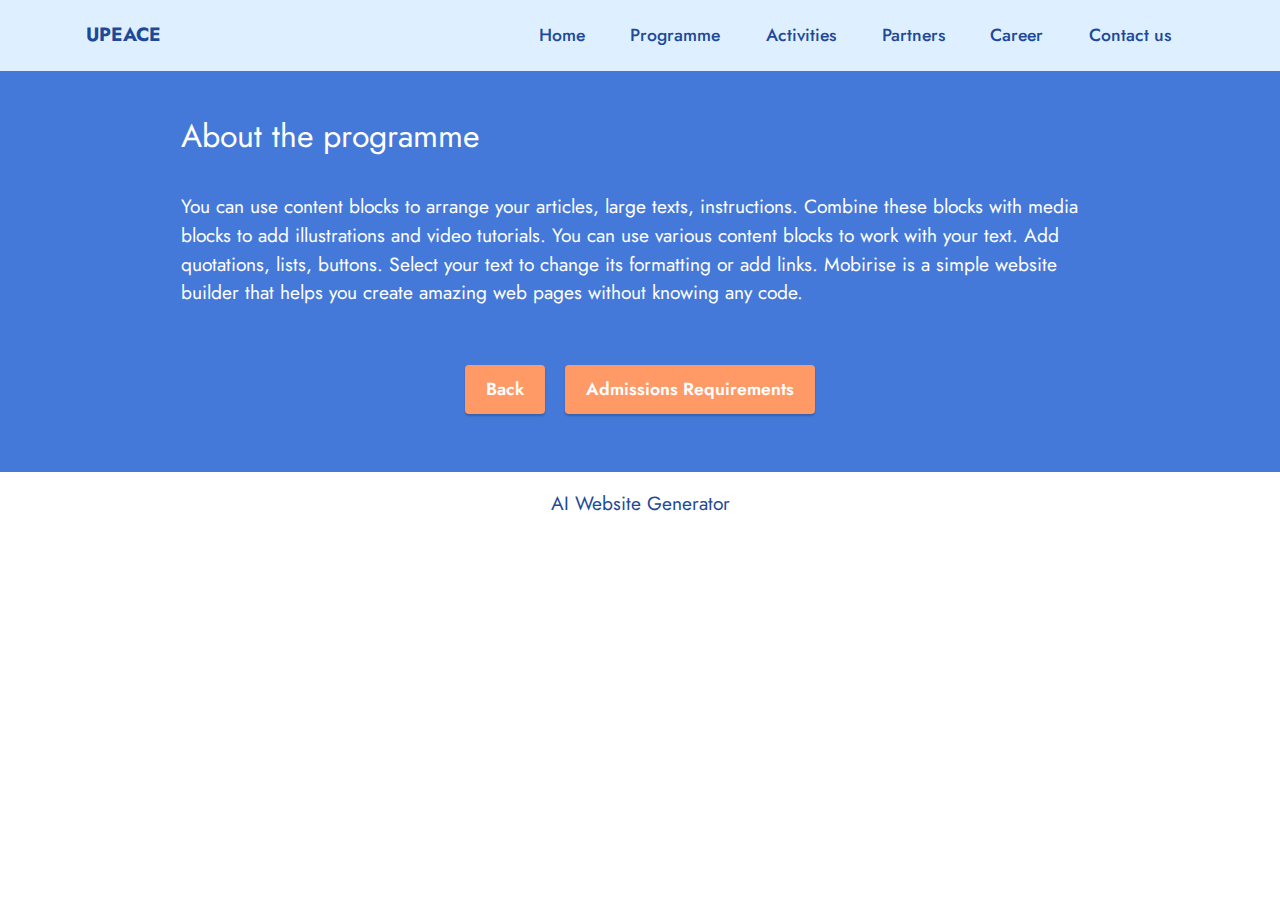
==== index.html @ 2dbe2e12 "create github pages" ====
<!DOCTYPE html>
<html  >
<head>
  <!-- Site made with Mobirise Website Builder v5.9.18, https://mobirise.com -->
  <meta charset="UTF-8">
  <meta http-equiv="X-UA-Compatible" content="IE=edge">
  <meta name="generator" content="Mobirise v5.9.18, mobirise.com">
  <meta name="viewport" content="width=device-width, initial-scale=1, minimum-scale=1">
  <link rel="shortcut icon" href="assets/images/logo.png" type="image/x-icon">
  <meta name="description" content="">
  
  
  <title>UPEACE Course Details</title>
  <link rel="stylesheet" href="assets/bootstrap/css/bootstrap.min.css">
  <link rel="stylesheet" href="assets/bootstrap/css/bootstrap-grid.min.css">
  <link rel="stylesheet" href="assets/bootstrap/css/bootstrap-reboot.min.css">
  <link rel="stylesheet" href="assets/animatecss/animate.css">
  <link rel="stylesheet" href="assets/dropdown/css/style.css">
  <link rel="stylesheet" href="assets/socicon/css/styles.css">
  <link rel="stylesheet" href="assets/theme/css/style.css">
  <link rel="preload" href="https://fonts.googleapis.com/css?family=Jost:100,200,300,400,500,600,700,800,900,100i,200i,300i,400i,500i,600i,700i,800i,900i&display=swap" as="style" onload="this.onload=null;this.rel='stylesheet'">
  <noscript><link rel="stylesheet" href="https://fonts.googleapis.com/css?family=Jost:100,200,300,400,500,600,700,800,900,100i,200i,300i,400i,500i,600i,700i,800i,900i&display=swap"></noscript>
  <link rel="preload" as="style" href="assets/mobirise/css/mbr-additional.css?v=V4263y"><link rel="stylesheet" href="assets/mobirise/css/mbr-additional.css?v=V4263y" type="text/css">

  
  
  
</head>
<body>
  
  <section data-bs-version="5.1" class="menu menu2 cid-sFCw1qGFAI" once="menu" id="menu2-23">
    
    <nav class="navbar navbar-dropdown navbar-expand-lg">
        <div class="container">
            <div class="navbar-brand">
                
                <span class="navbar-caption-wrap"><a class="navbar-caption text-primary display-7" href="https://mobiri.se">UPEACE</a></span>
            </div>
            <button class="navbar-toggler" type="button" data-toggle="collapse" data-bs-toggle="collapse" data-target="#navbarSupportedContent" data-bs-target="#navbarSupportedContent" aria-controls="navbarNavAltMarkup" aria-expanded="false" aria-label="Toggle navigation">
                <div class="hamburger">
                    <span></span>
                    <span></span>
                    <span></span>
                    <span></span>
                </div>
            </button>
            <div class="collapse navbar-collapse" id="navbarSupportedContent">
                <ul class="navbar-nav nav-dropdown nav-right" data-app-modern-menu="true"><li class="nav-item"><a class="nav-link link text-primary display-4" href="#top">Home</a></li><li class="nav-item"><a class="nav-link link text-primary display-4" href="index.html#features1-1i">Programme</a></li>
                    <li class="nav-item"><a class="nav-link link text-primary display-4" href="index.html#header14-1j">Activities<br></a></li>
                    <li class="nav-item"><a class="nav-link link text-primary display-4" href="index.html#content4-1q">Partners</a>
                    </li><li class="nav-item"><a class="nav-link link text-primary display-4" href="index.html#team1-1o">Career</a></li><li class="nav-item"><a class="nav-link link text-primary display-4" href="index.html#contacts2-1r">Contact us</a></li></ul>
                
                
            </div>
        </div>
    </nav>
</section>

<section data-bs-version="5.1" class="content5 cid-unHgeKgY18" id="content5-1">
    
    <div class="container">
        <div class="row justify-content-center">
            <div class="col-md-12 col-lg-10">
                
                <h4 class="mbr-section-subtitle mbr-fonts-style mb-4 display-5">
                    About the programme</h4>
                <p class="mbr-text mbr-fonts-style display-7">
                    You can use content blocks to arrange your articles, large texts, instructions. Combine these blocks with media blocks to add illustrations and video tutorials. You can use various content blocks to work with your text. Add quotations, lists, buttons. Select your text to change its formatting or add links. Mobirise is a simple website builder that helps you create amazing web pages without knowing any code.</p>
            </div>
        </div>
    </div>
</section>

<section data-bs-version="5.1" class="content11 cid-unHh5KEawz" id="content11-2">
    
    <div class="container">
        <div class="row justify-content-center">
            <div class="col-md-12 col-lg-10">
                <div class="mbr-section-btn align-center"><a class="btn btn-danger display-4" href="https://upeace.my.canva.site/programme">Back</a>
                    <a class="btn btn-danger display-4" href="">Admissions Requirements</a></div>
            </div>
        </div>
    </div>
</section><section class="display-7" style="padding: 0;align-items: center;justify-content: center;flex-wrap: wrap;    align-content: center;display: flex;position: relative;height: 4rem;"><a href="https://mobiri.se/3385833" style="flex: 1 1;height: 4rem;position: absolute;width: 100%;z-index: 1;"><img alt="" style="height: 4rem;" src="[data-uri]"></a><p style="margin: 0;text-align: center;" class="display-7">&#8204;</p><a style="z-index:1" href="https://mobirise.com/builder/ai-website-generator.html">AI Website Generator</a></section><script src="assets/bootstrap/js/bootstrap.bundle.min.js"></script>  <script src="assets/smoothscroll/smooth-scroll.js"></script>  <script src="assets/ytplayer/index.js"></script>  <script src="assets/dropdown/js/navbar-dropdown.js"></script>  <script src="assets/theme/js/script.js"></script>  
  
  
  <input name="animation" type="hidden">
   <div id="scrollToTop" class="scrollToTop mbr-arrow-up"><a style="text-align: center;"><i class="mbr-arrow-up-icon mbr-arrow-up-icon-cm cm-icon cm-icon-smallarrow-up"></i></a></div>
  </body>
</html>
---- assets/dropdown/css/style.css ----
.navbar-dropdown {
  left: 0;
  padding: 0;
  position: absolute;
  right: 0;
  top: 0;
  transition: all 0.45s ease;
  z-index: 1030;
  background: #282828; }
  .navbar-dropdown .navbar-logo {
    margin-right: 0.8rem;
    transition: margin 0.3s ease-in-out;
    vertical-align: middle; }
    .navbar-dropdown .navbar-logo img {
      height: 3.125rem;
      transition: all 0.3s ease-in-out; }
    .navbar-dropdown .navbar-logo.mbr-iconfont {
      font-size: 3.125rem;
      line-height: 3.125rem; }
  .navbar-dropdown .navbar-caption {
    font-weight: 700;
    white-space: normal;
    vertical-align: -4px;
    line-height: 3.125rem !important; }
    .navbar-dropdown .navbar-caption, .navbar-dropdown .navbar-caption:hover {
      color: inherit;
      text-decoration: none; }
  .navbar-dropdown .mbr-iconfont + .navbar-caption {
    vertical-align: -1px; }
  .navbar-dropdown.navbar-fixed-top {
    position: fixed; }
  .navbar-dropdown .navbar-brand span {
    vertical-align: -4px; }
  .navbar-dropdown.bg-color.transparent {
    background: none; }
  .navbar-dropdown.navbar-short .navbar-brand {
    padding: 0.625rem 0; }
    .navbar-dropdown.navbar-short .navbar-brand span {
      vertical-align: -1px; }
  .navbar-dropdown.navbar-short .navbar-caption {
    line-height: 2.375rem !important;
    vertical-align: -2px; }
  .navbar-dropdown.navbar-short .navbar-logo {
    margin-right: 0.5rem; }
    .navbar-dropdown.navbar-short .navbar-logo img {
      height: 2.375rem; }
    .navbar-dropdown.navbar-short .navbar-logo.mbr-iconfont {
      font-size: 2.375rem;
      line-height: 2.375rem; }
  .navbar-dropdown.navbar-short .mbr-table-cell {
    height: 3.625rem; }
  .navbar-dropdown .navbar-close {
    left: 0.6875rem;
    position: fixed;
    top: 0.75rem;
    z-index: 1000; }
  .navbar-dropdown .hamburger-icon {
    content: "";
    display: inline-block;
    vertical-align: middle;
    width: 16px;
    -webkit-box-shadow: 0 -6px 0 1px #282828,0 0 0 1px #282828,0 6px 0 1px #282828;
    -moz-box-shadow: 0 -6px 0 1px #282828,0 0 0 1px #282828,0 6px 0 1px #282828;
    box-shadow: 0 -6px 0 1px #282828,0 0 0 1px #282828,0 6px 0 1px #282828; }

.dropdown-menu .dropdown-toggle[data-toggle="dropdown-submenu"]::after {
  border-bottom: 0.35em solid transparent;
  border-left: 0.35em solid;
  border-right: 0;
  border-top: 0.35em solid transparent;
  margin-left: 0.3rem; }

.dropdown-menu .dropdown-item:focus {
  outline: 0; }

.nav-dropdown {
  font-size: 0.75rem;
  font-weight: 500;
  height: auto !important; }
  .nav-dropdown .nav-btn {
    padding-left: 1rem; }
  .nav-dropdown .link {
    margin: .667em 1.667em;
    font-weight: 500;
    padding: 0;
    transition: color .2s ease-in-out; }
    .nav-dropdown .link.dropdown-toggle {
      margin-right: 2.583em; }
      .nav-dropdown .link.dropdown-toggle::after {
        margin-left: .25rem;
        border-top: 0.35em solid;
        border-right: 0.35em solid transparent;
        border-left: 0.35em solid transparent;
        border-bottom: 0; }
      .nav-dropdown .link.dropdown-toggle[aria-expanded="true"] {
        margin: 0;
        padding: 0.667em 3.263em  0.667em 1.667em; }
  .nav-dropdown .link::after,
  .nav-dropdown .dropdown-item::after {
    color: inherit; }
  .nav-dropdown .btn {
    font-size: 0.75rem;
    font-weight: 700;
    letter-spacing: 0;
    margin-bottom: 0;
    padding-left: 1.25rem;
    padding-right: 1.25rem; }
  .nav-dropdown .dropdown-menu {
    border-radius: 0;
    border: 0;
    left: 0;
    margin: 0;
    padding-bottom: 1.25rem;
    padding-top: 1.25rem;
    position: relative; }
  .nav-dropdown .dropdown-submenu {
    margin-left: 0.125rem;
    top: 0; }
  .nav-dropdown .dropdown-item {
    font-weight: 500;
    line-height: 2;
    padding: 0.3846em 4.615em 0.3846em 1.5385em;
    position: relative;
    transition: color .2s ease-in-out, background-color .2s ease-in-out; }
    .nav-dropdown .dropdown-item::after {
      margin-top: -0.3077em;
      position: absolute;
      right: 1.1538em;
      top: 50%; }
    .nav-dropdown .dropdown-item:focus, .nav-dropdown .dropdown-item:hover {
      background: none; }

@media (max-width: 767px) {
  .nav-dropdown.navbar-toggleable-sm {
    bottom: 0;
    display: none;
    left: 0;
    overflow-x: hidden;
    position: fixed;
    top: 0;
    transform: translateX(-100%);
    -ms-transform: translateX(-100%);
    -webkit-transform: translateX(-100%);
    width: 18.75rem;
    z-index: 999; } }
.nav-dropdown.navbar-toggleable-xl {
  bottom: 0;
  display: none;
  left: 0;
  overflow-x: hidden;
  position: fixed;
  top: 0;
  transform: translateX(-100%);
  -ms-transform: translateX(-100%);
  -webkit-transform: translateX(-100%);
  width: 18.75rem;
  z-index: 999; }

.nav-dropdown-sm {
  display: block !important;
  overflow-x: hidden;
  overflow: auto;
  padding-top: 3.875rem; }
  .nav-dropdown-sm::after {
    content: "";
    display: block;
    height: 3rem;
    width: 100%; }
  .nav-dropdown-sm.collapse.in ~ .navbar-close {
    display: block !important; }
  .nav-dropdown-sm.collapsing, .nav-dropdown-sm.collapse.in {
    transform: translateX(0);
    -ms-transform: translateX(0);
    -webkit-transform: translateX(0);
    transition: all 0.25s ease-out;
    -webkit-transition: all 0.25s ease-out;
    background: #282828; }
  .nav-dropdown-sm.collapsing[aria-expanded="false"] {
    transform: translateX(-100%);
    -ms-transform: translateX(-100%);
    -webkit-transform: translateX(-100%); }
  .nav-dropdown-sm .nav-item {
    display: block;
    margin-left: 0 !important;
    padding-left: 0; }
  .nav-dropdown-sm .link,
  .nav-dropdown-sm .dropdown-item {
    border-top: 1px dotted rgba(255, 255, 255, 0.1);
    font-size: 0.8125rem;
    line-height: 1.6;
    margin: 0 !important;
    padding: 0.875rem 2.4rem 0.875rem 1.5625rem !important;
    position: relative;
    white-space: normal; }
    .nav-dropdown-sm .link:focus, .nav-dropdown-sm .link:hover,
    .nav-dropdown-sm .dropdown-item:focus,
    .nav-dropdown-sm .dropdown-item:hover {
      background: rgba(0, 0, 0, 0.2) !important;
      color: #c0a375; }
  .nav-dropdown-sm .nav-btn {
    position: relative;
    padding: 1.5625rem 1.5625rem 0 1.5625rem; }
    .nav-dropdown-sm .nav-btn::before {
      border-top: 1px dotted rgba(255, 255, 255, 0.1);
      content: "";
      left: 0;
      position: absolute;
      top: 0;
      width: 100%; }
    .nav-dropdown-sm .nav-btn + .nav-btn {
      padding-top: 0.625rem; }
      .nav-dropdown-sm .nav-btn + .nav-btn::before {
        display: none; }
  .nav-dropdown-sm .btn {
    padding: 0.625rem 0; }
  .nav-dropdown-sm .dropdown-toggle[data-toggle="dropdown-submenu"]::after {
    margin-left: .25rem;
    border-top: 0.35em solid;
    border-right: 0.35em solid transparent;
    border-left: 0.35em solid transparent;
    border-bottom: 0; }
  .nav-dropdown-sm .dropdown-toggle[data-toggle="dropdown-submenu"][aria-expanded="true"]::after {
    border-top: 0;
    border-right: 0.35em solid transparent;
    border-left: 0.35em solid transparent;
    border-bottom: 0.35em solid; }
  .nav-dropdown-sm .dropdown-menu {
    margin: 0;
    padding: 0;
    position: relative;
    top: 0;
    left: 0;
    width: 100%;
    border: 0;
    float: none;
    border-radius: 0;
    background: none; }
  .nav-dropdown-sm .dropdown-submenu {
    left: 100%;
    margin-left: 0.125rem;
    margin-top: -1.25rem;
    top: 0; }

.navbar-toggleable-sm .nav-dropdown .dropdown-menu {
  position: absolute; }

.navbar-toggleable-sm .nav-dropdown .dropdown-submenu {
  left: 100%;
  margin-left: 0.125rem;
  margin-top: -1.25rem;
  top: 0; }

.navbar-toggleable-sm.opened .nav-dropdown .dropdown-menu {
  position: relative; }

.navbar-toggleable-sm.opened .nav-dropdown .dropdown-submenu {
  left: 0;
  margin-left: 00rem;
  margin-top: 0rem;
  top: 0; }

.is-builder .nav-dropdown.collapsing {
  transition: none !important; }
---- assets/socicon/css/styles.css ----
@charset "UTF-8";

@font-face {
  font-family: 'Socicon';
  src:  url('../fonts/socicon.eot');
  src:  url('../fonts/socicon.eot?#iefix') format('embedded-opentype'),
    url('../fonts/socicon.woff2') format('woff2'),
    url('../fonts/socicon.ttf') format('truetype'),
    url('../fonts/socicon.woff') format('woff'),
    url('../fonts/socicon.svg#socicon') format('svg');
  font-weight: normal;
  font-style: normal;
  font-display: swap;
}

[data-icon]:before {
  font-family: "socicon" !important;
  content: attr(data-icon);
  font-style: normal !important;
  font-weight: normal !important;
  font-variant: normal !important;
  text-transform: none !important;
  speak: none;
  line-height: 1;
  -webkit-font-smoothing: antialiased;
  -moz-osx-font-smoothing: grayscale;
}

[class^="socicon-"], [class*=" socicon-"] {
  /* use !important to prevent issues with browser extensions that change fonts */
  font-family: 'Socicon' !important;
  speak: none;
  font-style: normal;
  font-weight: normal;
  font-variant: normal;
  text-transform: none;
  line-height: 1;

  /* Better Font Rendering =========== */
  -webkit-font-smoothing: antialiased;
  -moz-osx-font-smoothing: grayscale;
}

.socicon-500px:before {
  content: "\e000";
}
.socicon-8tracks:before {
  content: "\e001";
}
.socicon-airbnb:before {
  content: "\e002";
}
.socicon-alliance:before {
  content: "\e003";
}
.socicon-amazon:before {
  content: "\e004";
}
.socicon-amplement:before {
  content: "\e005";
}
.socicon-android:before {
  content: "\e006";
}
.socicon-angellist:before {
  content: "\e007";
}
.socicon-apple:before {
  content: "\e008";
}
.socicon-appnet:before {
  content: "\e009";
}
.socicon-baidu:before {
  content: "\e00a";
}
.socicon-bandcamp:before {
  content: "\e00b";
}
.socicon-battlenet:before {
  content: "\e00c";
}
.socicon-mixer:before {
  content: "\e00d";
}
.socicon-bebee:before {
  content: "\e00e";
}
.socicon-bebo:before {
  content: "\e00f";
}
.socicon-behance:before {
  content: "\e010";
}
.socicon-blizzard:before {
  content: "\e011";
}
.socicon-blogger:before {
  content: "\e012";
}
.socicon-buffer:before {
  content: "\e013";
}
.socicon-chrome:before {
  content: "\e014";
}
.socicon-coderwall:before {
  content: "\e015";
}
.socicon-curse:before {
  content: "\e016";
}
.socicon-dailymotion:before {
  content: "\e017";
}
.socicon-deezer:before {
  content: "\e018";
}
.socicon-delicious:before {
  content: "\e019";
}
.socicon-deviantart:before {
  content: "\e01a";
}
.socicon-diablo:before {
  content: "\e01b";
}
.socicon-digg:before {
  content: "\e01c";
}
.socicon-discord:before {
  content: "\e01d";
}
.socicon-disqus:before {
  content: "\e01e";
}
.socicon-douban:before {
  content: "\e01f";
}
.socicon-draugiem:before {
  content: "\e020";
}
.socicon-dribbble:before {
  content: "\e021";
}
.socicon-drupal:before {
  content: "\e022";
}
.socicon-ebay:before {
  content: "\e023";
}
.socicon-ello:before {
  content: "\e024";
}
.socicon-endomodo:before {
  content: "\e025";
}
.socicon-envato:before {
  content: "\e026";
}
.socicon-etsy:before {
  content: "\e027";
}
.socicon-facebook:before {
  content: "\e028";
}
.socicon-feedburner:before {
  content: "\e029";
}
.socicon-filmweb:before {
  content: "\e02a";
}
.socicon-firefox:before {
  content: "\e02b";
}
.socicon-flattr:before {
  content: "\e02c";
}
.socicon-flickr:before {
  content: "\e02d";
}
.socicon-formulr:before {
  content: "\e02e";
}
.socicon-forrst:before {
  content: "\e02f";
}
.socicon-foursquare:before {
  content: "\e030";
}
.socicon-friendfeed:before {
  content: "\e031";
}
.socicon-github:before {
  content: "\e032";
}
.socicon-goodreads:before {
  content: "\e033";
}
.socicon-google:before {
  content: "\e034";
}
.socicon-googlescholar:before {
  content: "\e035";
}
.socicon-googlegroups:before {
  content: "\e036";
}
.socicon-googlephotos:before {
  content: "\e037";
}
.socicon-googleplus:before {
  content: "\e038";
}
.socicon-grooveshark:before {
  content: "\e039";
}
.socicon-hackerrank:before {
  content: "\e03a";
}
.socicon-hearthstone:before {
  content: "\e03b";
}
.socicon-hellocoton:before {
  content: "\e03c";
}
.socicon-heroes:before {
  content: "\e03d";
}
.socicon-smashcast:before {
  content: "\e03e";
}
.socicon-horde:before {
  content: "\e03f";
}
.socicon-houzz:before {
  content: "\e040";
}
.socicon-icq:before {
  content: "\e041";
}
.socicon-identica:before {
  content: "\e042";
}
.socicon-imdb:before {
  content: "\e043";
}
.socicon-instagram:before {
  content: "\e044";
}
.socicon-issuu:before {
  content: "\e045";
}
.socicon-istock:before {
  content: "\e046";
}
.socicon-itunes:before {
  content: "\e047";
}
.socicon-keybase:before {
  content: "\e048";
}
.socicon-lanyrd:before {
  content: "\e049";
}
.socicon-lastfm:before {
  content: "\e04a";
}
.socicon-line:before {
  content: "\e04b";
}
.socicon-linkedin:before {
  content: "\e04c";
}
.socicon-livejournal:before {
  content: "\e04d";
}
.socicon-lyft:before {
  content: "\e04e";
}
.socicon-macos:before {
  content: "\e04f";
}
.socicon-mail:before {
  content: "\e050";
}
.socicon-medium:before {
  content: "\e051";
}
.socicon-meetup:before {
  content: "\e052";
}
.socicon-mixcloud:before {
  content: "\e053";
}
.socicon-modelmayhem:before {
  content: "\e054";
}
.socicon-mumble:before {
  content: "\e055";
}
.socicon-myspace:before {
  content: "\e056";
}
.socicon-newsvine:before {
  content: "\e057";
}
.socicon-nintendo:before {
  content: "\e058";
}
.socicon-npm:before {
  content: "\e059";
}
.socicon-odnoklassniki:before {
  content: "\e05a";
}
.socicon-openid:before {
  content: "\e05b";
}
.socicon-opera:before {
  content: "\e05c";
}
.socicon-outlook:before {
  content: "\e05d";
}
.socicon-overwatch:before {
  content: "\e05e";
}
.socicon-patreon:before {
  content: "\e05f";
}
.socicon-paypal:before {
  content: "\e060";
}
.socicon-periscope:before {
  content: "\e061";
}
.socicon-persona:before {
  content: "\e062";
}
.socicon-pinterest:before {
  content: "\e063";
}
.socicon-play:before {
  content: "\e064";
}
.socicon-player:before {
  content: "\e065";
}
.socicon-playstation:before {
  content: "\e066";
}
.socicon-pocket:before {
  content: "\e067";
}
.socicon-qq:before {
  content: "\e068";
}
.socicon-quora:before {
  content: "\e069";
}
.socicon-raidcall:before {
  content: "\e06a";
}
.socicon-ravelry:before {
  content: "\e06b";
}
.socicon-reddit:before {
  content: "\e06c";
}
.socicon-renren:before {
  content: "\e06d";
}
.socicon-researchgate:before {
  content: "\e06e";
}
.socicon-residentadvisor:before {
  content: "\e06f";
}
.socicon-reverbnation:before {
  content: "\e070";
}
.socicon-rss:before {
  content: "\e071";
}
.socicon-sharethis:before {
  content: "\e072";
}
.socicon-skype:before {
  content: "\e073";
}
.socicon-slideshare:before {
  content: "\e074";
}
.socicon-smugmug:before {
  content: "\e075";
}
.socicon-snapchat:before {
  content: "\e076";
}
.socicon-songkick:before {
  content: "\e077";
}
.socicon-soundcloud:before {
  content: "\e078";
}
.socicon-spotify:before {
  content: "\e079";
}
.socicon-stackexchange:before {
  content: "\e07a";
}
.socicon-stackoverflow:before {
  content: "\e07b";
}
.socicon-starcraft:before {
  content: "\e07c";
}
.socicon-stayfriends:before {
  content: "\e07d";
}
.socicon-steam:before {
  content: "\e07e";
}
.socicon-storehouse:before {
  content: "\e07f";
}
.socicon-strava:before {
  content: "\e080";
}
.socicon-streamjar:before {
  content: "\e081";
}
.socicon-stumbleupon:before {
  content: "\e082";
}
.socicon-swarm:before {
  content: "\e083";
}
.socicon-teamspeak:before {
  content: "\e084";
}
.socicon-teamviewer:before {
  content: "\e085";
}
.socicon-technorati:before {
  content: "\e086";
}
.socicon-telegram:before {
  content: "\e087";
}
.socicon-tripadvisor:before {
  content: "\e088";
}
.socicon-tripit:before {
  content: "\e089";
}
.socicon-triplej:before {
  content: "\e08a";
}
.socicon-tumblr:before {
  content: "\e08b";
}
.socicon-twitch:before {
  content: "\e08c";
}
.socicon-twitter:before {
  content: "\e08d";
}
.socicon-uber:before {
  content: "\e08e";
}
.socicon-ventrilo:before {
  content: "\e08f";
}
.socicon-viadeo:before {
  content: "\e090";
}
.socicon-viber:before {
  content: "\e091";
}
.socicon-viewbug:before {
  content: "\e092";
}
.socicon-vimeo:before {
  content: "\e093";
}
.socicon-vine:before {
  content: "\e094";
}
.socicon-vkontakte:before {
  content: "\e095";
}
.socicon-warcraft:before {
  content: "\e096";
}
.socicon-wechat:before {
  content: "\e097";
}
.socicon-weibo:before {
  content: "\e098";
}
.socicon-whatsapp:before {
  content: "\e099";
}
.socicon-wikipedia:before {
  content: "\e09a";
}
.socicon-windows:before {
  content: "\e09b";
}
.socicon-wordpress:before {
  content: "\e09c";
}
.socicon-wykop:before {
  content: "\e09d";
}
.socicon-xbox:before {
  content: "\e09e";
}
.socicon-xing:before {
  content: "\e09f";
}
.socicon-yahoo:before {
  content: "\e0a0";
}
.socicon-yammer:before {
  content: "\e0a1";
}
.socicon-yandex:before {
  content: "\e0a2";
}
.socicon-yelp:before {
  content: "\e0a3";
}
.socicon-younow:before {
  content: "\e0a4";
}
.socicon-youtube:before {
  content: "\e0a5";
}
.socicon-zapier:before {
  content: "\e0a6";
}
.socicon-zerply:before {
  content: "\e0a7";
}
.socicon-zomato:before {
  content: "\e0a8";
}
.socicon-zynga:before {
  content: "\e0a9";
}
.socicon-spreadshirt:before {
  content: "\e901";
}
.socicon-gamejolt:before {
  content: "\e902";
}
.socicon-trello:before {
  content: "\e903";
}
.socicon-tunein:before {
  content: "\e904";
}
.socicon-bloglovin:before {
  content: "\e905";
}
.socicon-gamewisp:before {
  content: "\e906";
}
.socicon-messenger:before {
  content: "\e907";
}
.socicon-pandora:before {
  content: "\e908";
}
.socicon-augment:before {
  content: "\e909";
}
.socicon-bitbucket:before {
  content: "\e90a";
}
.socicon-fyuse:before {
  content: "\e90b";
}
.socicon-yt-gaming:before {
  content: "\e90c";
}
.socicon-sketchfab:before {
  content: "\e90d";
}
.socicon-mobcrush:before {
  content: "\e90e";
}
.socicon-microsoft:before {
  content: "\e90f";
}
.socicon-realtor:before {
  content: "\e910";
}
.socicon-tidal:before {
  content: "\e911";
}
.socicon-qobuz:before {
  content: "\e912";
}
.socicon-natgeo:before {
  content: "\e913";
}
.socicon-mastodon:before {
  content: "\e914";
}
.socicon-unsplash:before {
  content: "\e915";
}
.socicon-homeadvisor:before {
  content: "\e916";
}
.socicon-angieslist:before {
  content: "\e917";
}
.socicon-codepen:before {
  content: "\e918";
}
.socicon-slack:before {
  content: "\e919";
}
.socicon-openaigym:before {
  content: "\e91a";
}
.socicon-logmein:before {
  content: "\e91b";
}
.socicon-fiverr:before {
  content: "\e91c";
}
.socicon-gotomeeting:before {
  content: "\e91d";
}
.socicon-aliexpress:before {
  content: "\e91e";
}
.socicon-guru:before {
  content: "\e91f";
}
.socicon-appstore:before {
  content: "\e920";
}
.socicon-homes:before {
  content: "\e921";
}
.socicon-zoom:before {
  content: "\e922";
}
.socicon-alibaba:before {
  content: "\e923";
}
.socicon-craigslist:before {
  content: "\e924";
}
.socicon-wix:before {
  content: "\e925";
}
.socicon-redfin:before {
  content: "\e926";
}
.socicon-googlecalendar:before {
  content: "\e927";
}
.socicon-shopify:before {
  content: "\e928";
}
.socicon-freelancer:before {
  content: "\e929";
}
.socicon-seedrs:before {
  content: "\e92a";
}
.socicon-bing:before {
  content: "\e92b";
}
.socicon-doodle:before {
  content: "\e92c";
}
.socicon-bonanza:before {
  content: "\e92d";
}
.socicon-squarespace:before {
  content: "\e92e";
}
.socicon-toptal:before {
  content: "\e92f";
}
.socicon-gust:before {
  content: "\e930";
}
.socicon-ask:before {
  content: "\e931";
}
.socicon-trulia:before {
  content: "\e932";
}
.socicon-loomly:before {
  content: "\e933";
}
.socicon-ghost:before {
  content: "\e934";
}
.socicon-upwork:before {
  content: "\e935";
}
.socicon-fundable:before {
  content: "\e936";
}
.socicon-booking:before {
  content: "\e937";
}
.socicon-googlemaps:before {
  content: "\e938";
}
.socicon-zillow:before {
  content: "\e939";
}
.socicon-niconico:before {
  content: "\e93a";
}
.socicon-toneden:before {
  content: "\e93b";
}
.socicon-crunchbase:before {
  content: "\e93c";
}
.socicon-homefy:before {
  content: "\e93d";
}
.socicon-calendly:before {
  content: "\e93e";
}
.socicon-livemaster:before {
  content: "\e93f";
}
.socicon-udemy:before {
  content: "\e940";
}
.socicon-codered:before {
  content: "\e941";
}
.socicon-origin:before {
  content: "\e942";
}
.socicon-nextdoor:before {
  content: "\e943";
}
.socicon-portfolio:before {
  content: "\e944";
}
.socicon-instructables:before {
  content: "\e945";
}
.socicon-gitlab:before {
  content: "\e946";
}
.socicon-hackernews:before {
  content: "\e947";
}
.socicon-smashwords:before {
  content: "\e948";
}
.socicon-kobo:before {
  content: "\e949";
}
.socicon-bookbub:before {
  content: "\e94a";
}
.socicon-mailru:before {
  content: "\e94b";
}
.socicon-moddb:before {
  content: "\e94c";
}
.socicon-indiedb:before {
  content: "\e94d";
}
.socicon-traxsource:before {
  content: "\e94e";
}
.socicon-gamefor:before {
  content: "\e94f";
}
.socicon-pixiv:before {
  content: "\e950";
}
.socicon-myanimelist:before {
  content: "\e951";
}
.socicon-blackberry:before {
  content: "\e952";
}
.socicon-wickr:before {
  content: "\e953";
}
.socicon-spip:before {
  content: "\e954";
}
.socicon-napster:before {
  content: "\e955";
}
.socicon-beatport:before {
  content: "\e956";
}
.socicon-hackerone:before {
  content: "\e957";
}
.socicon-internet:before {
  content: "\e958";
}
.socicon-ubuntu:before {
  content: "\e959";
}
.socicon-artstation:before {
  content: "\e95a";
}
.socicon-invision:before {
  content: "\e95b";
}
.socicon-torial:before {
  content: "\e95c";
}
.socicon-collectorz:before {
  content: "\e95d";
}
.socicon-seenthis:before {
  content: "\e95e";
}
.socicon-googleplaymusic:before {
  content: "\e95f";
}
.socicon-debian:before {
  content: "\e960";
}
.socicon-filmfreeway:before {
  content: "\e961";
}
.socicon-gnome:before {
  content: "\e962";
}
.socicon-itchio:before {
  content: "\e963";
}
.socicon-jamendo:before {
  content: "\e964";
}
.socicon-mix:before {
  content: "\e965";
}
.socicon-sharepoint:before {
  content: "\e966";
}
.socicon-tinder:before {
  content: "\e967";
}
.socicon-windguru:before {
  content: "\e968";
}
.socicon-cdbaby:before {
  content: "\e969";
}
.socicon-elementaryos:before {
  content: "\e96a";
}
.socicon-stage32:before {
  content: "\e96b";
}
.socicon-tiktok:before {
  content: "\e96c";
}
.socicon-gitter:before {
  content: "\e96d";
}
.socicon-letterboxd:before {
  content: "\e96e";
}
.socicon-threema:before {
  content: "\e96f";
}
.socicon-splice:before {
  content: "\e970";
}
.socicon-metapop:before {
  content: "\e971";
}
.socicon-naver:before {
  content: "\e972";
}
.socicon-remote:before {
  content: "\e973";
}
.socicon-flipboard:before {
  content: "\e974";
}
.socicon-googlehangouts:before {
  content: "\e975";
}
.socicon-dlive:before {
  content: "\e976";
}
.socicon-vsco:before {
  content: "\e977";
}
.socicon-stitcher:before {
  content: "\e978";
}
.socicon-avvo:before {
  content: "\e979";
}
.socicon-redbubble:before {
  content: "\e97a";
}
.socicon-society6:before {
  content: "\e97b";
}
.socicon-zazzle:before {
  content: "\e97c";
}
.socicon-eitaa:before {
  content: "\e97d";
}
.socicon-soroush:before {
  content: "\e97e";
}
.socicon-bale:before {
  content: "\e97f";
}
---- assets/theme/css/style.css ----
@charset "UTF-8";
section {
  background-color: #ffffff;
}

body {
  font-style: normal;
  line-height: 1.5;
  font-weight: 400;
  color: #232323;
  position: relative;
}

button {
  background-color: transparent;
  border-color: transparent;
}

section,
.container,
.container-fluid {
  position: relative;
  word-wrap: break-word;
}

a.mbr-iconfont:hover {
  text-decoration: none;
}

.article .lead p,
.article .lead ul,
.article .lead ol,
.article .lead pre,
.article .lead blockquote {
  margin-bottom: 0;
}

a {
  font-style: normal;
  font-weight: 400;
  cursor: pointer;
}
a, a:hover {
  text-decoration: none;
}

.mbr-section-title {
  font-style: normal;
  line-height: 1.3;
}

.mbr-section-subtitle {
  line-height: 1.3;
}

.mbr-text {
  font-style: normal;
  line-height: 1.7;
}

h1,
h2,
h3,
h4,
h5,
h6,
.display-1,
.display-2,
.display-4,
.display-5,
.display-7,
span,
p,
a {
  line-height: 1;
  word-break: break-word;
  word-wrap: break-word;
  font-weight: 400;
}

b,
strong {
  font-weight: bold;
}

input:-webkit-autofill, input:-webkit-autofill:hover, input:-webkit-autofill:focus, input:-webkit-autofill:active {
  transition-delay: 9999s;
  -webkit-transition-property: background-color, color;
  transition-property: background-color, color;
}

textarea[type=hidden] {
  display: none;
}

section {
  background-position: 50% 50%;
  background-repeat: no-repeat;
  background-size: cover;
}
section .mbr-background-video,
section .mbr-background-video-preview {
  position: absolute;
  bottom: 0;
  left: 0;
  right: 0;
  top: 0;
}

.hidden {
  visibility: hidden;
}

.mbr-z-index20 {
  z-index: 20;
}

/*! Base colors */
.mbr-white {
  color: #ffffff;
}

.mbr-black {
  color: #111111;
}

.mbr-bg-white {
  background-color: #ffffff;
}

.mbr-bg-black {
  background-color: #000000;
}

/*! Text-aligns */
.align-left {
  text-align: left;
}

.align-center {
  text-align: center;
}

.align-right {
  text-align: right;
}

/*! Font-weight  */
.mbr-light {
  font-weight: 300;
}

.mbr-regular {
  font-weight: 400;
}

.mbr-semibold {
  font-weight: 500;
}

.mbr-bold {
  font-weight: 700;
}

/*! Media  */
.media-content {
  flex-basis: 100%;
}

.media-container-row {
  display: flex;
  flex-direction: row;
  flex-wrap: wrap;
  justify-content: center;
  align-content: center;
  align-items: start;
}
.media-container-row .media-size-item {
  width: 400px;
}

.media-container-column {
  display: flex;
  flex-direction: column;
  flex-wrap: wrap;
  justify-content: center;
  align-content: center;
  align-items: stretch;
}
.media-container-column > * {
  width: 100%;
}

@media (min-width: 992px) {
  .media-container-row {
    flex-wrap: nowrap;
  }
}
figure {
  margin-bottom: 0;
  overflow: hidden;
}

figure[mbr-media-size] {
  transition: width 0.1s;
}

img,
iframe {
  display: block;
  width: 100%;
}

.card {
  background-color: transparent;
  border: none;
}

.card-box {
  width: 100%;
}

.card-img {
  text-align: center;
  flex-shrink: 0;
  -webkit-flex-shrink: 0;
}

.media {
  max-width: 100%;
  margin: 0 auto;
}

.mbr-figure {
  align-self: center;
}

.media-container > div {
  max-width: 100%;
}

.mbr-figure img,
.card-img img {
  width: 100%;
}

@media (max-width: 991px) {
  .media-size-item {
    width: auto !important;
  }

  .media {
    width: auto;
  }

  .mbr-figure {
    width: 100% !important;
  }
}
/*! Buttons */
.mbr-section-btn {
  margin-left: -0.6rem;
  margin-right: -0.6rem;
  font-size: 0;
}

.btn {
  font-weight: 600;
  border-width: 1px;
  font-style: normal;
  margin: 0.6rem 0.6rem;
  white-space: normal;
  transition: all 0.2s ease-in-out;
  display: inline-flex;
  align-items: center;
  justify-content: center;
  word-break: break-word;
}

.btn-sm {
  font-weight: 600;
  letter-spacing: 0px;
  transition: all 0.3s ease-in-out;
}

.btn-md {
  font-weight: 600;
  letter-spacing: 0px;
  transition: all 0.3s ease-in-out;
}

.btn-lg {
  font-weight: 600;
  letter-spacing: 0px;
  transition: all 0.3s ease-in-out;
}

.btn-form {
  margin: 0;
}
.btn-form:hover {
  cursor: pointer;
}

nav .mbr-section-btn {
  margin-left: 0rem;
  margin-right: 0rem;
}

/*! Btn icon margin */
.btn .mbr-iconfont,
.btn.btn-sm .mbr-iconfont {
  order: 1;
  cursor: pointer;
  margin-left: 0.5rem;
  vertical-align: sub;
}

.btn.btn-md .mbr-iconfont,
.btn.btn-md .mbr-iconfont {
  margin-left: 0.8rem;
}

.mbr-regular {
  font-weight: 400;
}

.mbr-semibold {
  font-weight: 500;
}

.mbr-bold {
  font-weight: 700;
}

[type=submit] {
  -webkit-appearance: none;
}

/*! Full-screen */
.mbr-fullscreen .mbr-overlay {
  min-height: 100vh;
}

.mbr-fullscreen {
  display: flex;
  display: -moz-flex;
  display: -ms-flex;
  display: -o-flex;
  align-items: center;
  min-height: 100vh;
  padding-top: 3rem;
  padding-bottom: 3rem;
}

/*! Map */
.map {
  height: 25rem;
  position: relative;
}
.map iframe {
  width: 100%;
  height: 100%;
}

/*! Scroll to top arrow */
.mbr-arrow-up {
  bottom: 25px;
  right: 90px;
  position: fixed;
  text-align: right;
  z-index: 5000;
  color: #ffffff;
  font-size: 22px;
}

.mbr-arrow-up a {
  background: rgba(0, 0, 0, 0.2);
  border-radius: 50%;
  color: #fff;
  display: inline-block;
  height: 60px;
  width: 60px;
  border: 2px solid #fff;
  outline-style: none !important;
  position: relative;
  text-decoration: none;
  transition: all 0.3s ease-in-out;
  cursor: pointer;
  text-align: center;
}
.mbr-arrow-up a:hover {
  background-color: rgba(0, 0, 0, 0.4);
}
.mbr-arrow-up a i {
  line-height: 60px;
}

.mbr-arrow-up-icon {
  display: block;
  color: #fff;
}

.mbr-arrow-up-icon::before {
  content: "›";
  display: inline-block;
  font-family: serif;
  font-size: 22px;
  line-height: 1;
  font-style: normal;
  position: relative;
  top: 6px;
  left: -4px;
  transform: rotate(-90deg);
}

/*! Arrow Down */
.mbr-arrow {
  position: absolute;
  bottom: 45px;
  left: 50%;
  width: 60px;
  height: 60px;
  cursor: pointer;
  background-color: rgba(80, 80, 80, 0.5);
  border-radius: 50%;
  transform: translateX(-50%);
}
@media (max-width: 767px) {
  .mbr-arrow {
    display: none;
  }
}
.mbr-arrow > a {
  display: inline-block;
  text-decoration: none;
  outline-style: none;
  -webkit-animation: arrowdown 1.7s ease-in-out infinite;
          animation: arrowdown 1.7s ease-in-out infinite;
  color: #ffffff;
}
.mbr-arrow > a > i {
  position: absolute;
  top: -2px;
  left: 15px;
  font-size: 2rem;
}

#scrollToTop a i::before {
  content: "";
  position: absolute;
  display: block;
  border-bottom: 2.5px solid #fff;
  border-left: 2.5px solid #fff;
  width: 27.8%;
  height: 27.8%;
  left: 50%;
  top: 51%;
  transform: translateY(-30%) translateX(-50%) rotate(135deg);
}

@keyframes arrowdown {
  0% {
    transform: translateY(0px);
  }
  50% {
    transform: translateY(-5px);
  }
  100% {
    transform: translateY(0px);
  }
}
@-webkit-keyframes arrowdown {
  0% {
    transform: translateY(0px);
  }
  50% {
    transform: translateY(-5px);
  }
  100% {
    transform: translateY(0px);
  }
}
@media (max-width: 500px) {
  .mbr-arrow-up {
    left: 0;
    right: 0;
    text-align: center;
  }
}
/*Gradients animation*/
@keyframes gradient-animation {
  from {
    background-position: 0% 100%;
    -webkit-animation-timing-function: ease-in-out;
            animation-timing-function: ease-in-out;
  }
  to {
    background-position: 100% 0%;
    -webkit-animation-timing-function: ease-in-out;
            animation-timing-function: ease-in-out;
  }
}
@-webkit-keyframes gradient-animation {
  from {
    background-position: 0% 100%;
    -webkit-animation-timing-function: ease-in-out;
            animation-timing-function: ease-in-out;
  }
  to {
    background-position: 100% 0%;
    -webkit-animation-timing-function: ease-in-out;
            animation-timing-function: ease-in-out;
  }
}
.bg-gradient {
  background-size: 200% 200%;
  animation: gradient-animation 5s infinite alternate;
  -webkit-animation: gradient-animation 5s infinite alternate;
}

.menu .navbar-brand {
  display: -webkit-flex;
}
.menu .navbar-brand span {
  display: flex;
  display: -webkit-flex;
}
.menu .navbar-brand .navbar-caption-wrap {
  display: -webkit-flex;
}
.menu .navbar-brand .navbar-logo img {
  display: -webkit-flex;
  width: auto;
}
@media (min-width: 768px) and (max-width: 991px) {
  .menu .navbar-toggleable-sm .navbar-nav {
    display: -ms-flexbox;
  }
}
@media (max-width: 991px) {
  .menu .navbar-collapse {
    max-height: 93.5vh;
  }
  .menu .navbar-collapse.show {
    overflow: auto;
  }
}
@media (min-width: 992px) {
  .menu .navbar-nav.nav-dropdown {
    display: -webkit-flex;
  }
  .menu .navbar-toggleable-sm .navbar-collapse {
    display: -webkit-flex !important;
  }
  .menu .collapsed .navbar-collapse {
    max-height: 93.5vh;
  }
  .menu .collapsed .navbar-collapse.show {
    overflow: auto;
  }
}
@media (max-width: 767px) {
  .menu .navbar-collapse {
    max-height: 80vh;
  }
}

.nav-link .mbr-iconfont {
  margin-right: 0.5rem;
}

.navbar {
  display: -webkit-flex;
  -webkit-flex-wrap: wrap;
  -webkit-align-items: center;
  -webkit-justify-content: space-between;
}

.navbar-collapse {
  -webkit-flex-basis: 100%;
  -webkit-flex-grow: 1;
  -webkit-align-items: center;
}

.nav-dropdown .link {
  padding: 0.667em 1.667em !important;
  margin: 0 !important;
}

.nav {
  display: -webkit-flex;
  -webkit-flex-wrap: wrap;
}

.row {
  display: -webkit-flex;
  -webkit-flex-wrap: wrap;
}

.justify-content-center {
  -webkit-justify-content: center;
}

.form-inline {
  display: -webkit-flex;
}

.card-wrapper {
  -webkit-flex: 1;
}

.carousel-control {
  z-index: 10;
  display: -webkit-flex;
}

.carousel-controls {
  display: -webkit-flex;
}

.media {
  display: -webkit-flex;
}

.form-group:focus {
  outline: none;
}

.jq-selectbox__select {
  padding: 7px 0;
  position: relative;
}

.jq-selectbox__dropdown {
  overflow: hidden;
  border-radius: 10px;
  position: absolute;
  top: 100%;
  left: 0 !important;
  width: 100% !important;
}

.jq-selectbox__trigger-arrow {
  right: 0;
  transform: translateY(-50%);
}

.jq-selectbox li {
  padding: 1.07em 0.5em;
}

input[type=range] {
  padding-left: 0 !important;
  padding-right: 0 !important;
}

.modal-dialog,
.modal-content {
  height: 100%;
}

.modal-dialog .carousel-inner {
  height: calc(100vh - 1.75rem);
}
@media (max-width: 575px) {
  .modal-dialog .carousel-inner {
    height: calc(100vh - 1rem);
  }
}

.carousel-item {
  text-align: center;
}

.carousel-item img {
  margin: auto;
}

.navbar-toggler {
  align-self: flex-start;
  padding: 0.25rem 0.75rem;
  font-size: 1.25rem;
  line-height: 1;
  background: transparent;
  border: 1px solid transparent;
  border-radius: 0.25rem;
}

.navbar-toggler:focus,
.navbar-toggler:hover {
  text-decoration: none;
  box-shadow: none;
}

.navbar-toggler-icon {
  display: inline-block;
  width: 1.5em;
  height: 1.5em;
  vertical-align: middle;
  content: "";
  background: no-repeat center center;
  background-size: 100% 100%;
}

.navbar-toggler-left {
  position: absolute;
  left: 1rem;
}

.navbar-toggler-right {
  position: absolute;
  right: 1rem;
}

.card-img {
  width: auto;
}

.menu .navbar.collapsed:not(.beta-menu) {
  flex-direction: column;
}

.carousel-item.active,
.carousel-item-next,
.carousel-item-prev {
  display: flex;
}

.note-air-layout .dropup .dropdown-menu,
.note-air-layout .navbar-fixed-bottom .dropdown .dropdown-menu {
  bottom: initial !important;
}

html,
body {
  height: auto;
  min-height: 100vh;
}

.dropup .dropdown-toggle::after {
  display: none;
}

.form-asterisk {
  font-family: initial;
  position: absolute;
  top: -2px;
  font-weight: normal;
}

.form-control-label {
  position: relative;
  cursor: pointer;
  margin-bottom: 0.357em;
  padding: 0;
}

.alert {
  color: #ffffff;
  border-radius: 0;
  border: 0;
  font-size: 1.1rem;
  line-height: 1.5;
  margin-bottom: 1.875rem;
  padding: 1.25rem;
  position: relative;
  text-align: center;
}
.alert.alert-form::after {
  background-color: inherit;
  bottom: -7px;
  content: "";
  display: block;
  height: 14px;
  left: 50%;
  margin-left: -7px;
  position: absolute;
  transform: rotate(45deg);
  width: 14px;
}

.form-control {
  background-color: #ffffff;
  background-clip: border-box;
  color: #232323;
  line-height: 1rem !important;
  height: auto;
  padding: 0.6rem 1.2rem;
  transition: border-color 0.25s ease 0s;
  border: 1px solid transparent !important;
  border-radius: 4px;
  box-shadow: rgba(0, 0, 0, 0.07) 0px 1px 1px 0px, rgba(0, 0, 0, 0.07) 0px 1px 3px 0px, rgba(0, 0, 0, 0.03) 0px 0px 0px 1px;
}
.form-active .form-control:invalid {
  border-color: red;
}

form .row {
  margin-left: -0.6rem;
  margin-right: -0.6rem;
}
form .row [class*=col] {
  padding-left: 0.6rem;
  padding-right: 0.6rem;
}

form .mbr-section-btn {
  margin: 0;
  padding-left: 0.6rem;
  padding-right: 0.6rem;
}

form .btn {
  display: flex;
  padding: 0.6rem 1.2rem;
  margin: 0;
}

form .form-check-input {
  margin-top: 0.5;
}

textarea.form-control {
  line-height: 1.5rem !important;
}

.form-group {
  margin-bottom: 1.2rem;
}

.form-control,
form .btn {
  min-height: 48px;
}

.gdpr-block label span.textGDPR input[name=gdpr] {
  top: 7px;
}

.form-control:focus {
  box-shadow: none;
}

:focus {
  outline: none;
}

.mbr-overlay {
  background-color: #000;
  bottom: 0;
  left: 0;
  opacity: 0.5;
  position: absolute;
  right: 0;
  top: 0;
  z-index: 0;
  pointer-events: none;
}

blockquote {
  font-style: italic;
  padding: 3rem;
  font-size: 1.09rem;
  position: relative;
  border-left: 3px solid;
}

ul,
ol,
pre,
blockquote {
  margin-bottom: 2.3125rem;
}

.mt-4 {
  margin-top: 2rem !important;
}

.mb-4 {
  margin-bottom: 2rem !important;
}

@media (min-width: 992px) {
  .container {
    padding-left: 16px;
    padding-right: 16px;
  }

  .row {
    margin-left: -16px;
    margin-right: -16px;
  }
  .row > [class*=col] {
    padding-left: 16px;
    padding-right: 16px;
  }
}
@media (min-width: 768px) {
  .container-fluid {
    padding-left: 32px;
    padding-right: 32px;
  }
}
@media (min-width: 768px) and (max-width: 991px) {
  .mbr-container {
    padding-left: 32px;
    padding-right: 32px;
  }
}
@media (max-width: 767px) {
  .mbr-container {
    padding-left: 16px;
    padding-right: 16px;
  }
}
.card-wrapper,
.item-wrapper {
  overflow: hidden;
}

.app-video-wrapper > img {
  opacity: 1;
}

.item {
  position: relative;
}

.dropdown-menu .dropdown-menu {
  left: 100%;
}

.dropdown-item + .dropdown-menu {
  display: none;
}

.dropdown-item:hover + .dropdown-menu,
.dropdown-menu:hover {
  display: block;
}

@media (min-aspect-ratio: 16/9) {
  .mbr-video-foreground {
    height: 300% !important;
    top: -100% !important;
  }
}
@media (max-aspect-ratio: 16/9) {
  .mbr-video-foreground {
    width: 300% !important;
    left: -100% !important;
  }
}.engine {
	position: absolute;
	text-indent: -2400px;
	text-align: center;
	padding: 0;
	top: 0;
	left: -2400px;
}
---- assets/mobirise/css/mbr-additional.css ----
.btn {
  border-width: 2px;
}
body {
  font-family: Jost;
}
.display-1 {
  font-family: 'Jost', sans-serif;
  font-size: 4rem;
  line-height: 1.1;
}
.display-1 > .mbr-iconfont {
  font-size: 5rem;
}
.display-2 {
  font-family: 'Jost', sans-serif;
  font-size: 3rem;
  line-height: 1.1;
}
.display-2 > .mbr-iconfont {
  font-size: 3.75rem;
}
.display-4 {
  font-family: 'Jost', sans-serif;
  font-size: 1.1rem;
  line-height: 1.5;
}
.display-4 > .mbr-iconfont {
  font-size: 1.375rem;
}
.display-5 {
  font-family: 'Jost', sans-serif;
  font-size: 2rem;
  line-height: 1.5;
}
.display-5 > .mbr-iconfont {
  font-size: 2.5rem;
}
.display-7 {
  font-family: 'Jost', sans-serif;
  font-size: 1.2rem;
  line-height: 1.5;
}
.display-7 > .mbr-iconfont {
  font-size: 1.5rem;
}
/* ---- Fluid typography for mobile devices ---- */
/* 1.4 - font scale ratio ( bootstrap == 1.42857 ) */
/* 100vw - current viewport width */
/* (48 - 20)  48 == 48rem == 768px, 20 == 20rem == 320px(minimal supported viewport) */
/* 0.65 - min scale variable, may vary */
@media (max-width: 992px) {
  .display-1 {
    font-size: 3.2rem;
  }
}
@media (max-width: 768px) {
  .display-1 {
    font-size: 2.8rem;
    font-size: calc( 2.05rem + (4 - 2.05) * ((100vw - 20rem) / (48 - 20)));
    line-height: calc( 1.1 * (2.05rem + (4 - 2.05) * ((100vw - 20rem) / (48 - 20))));
  }
  .display-2 {
    font-size: 2.4rem;
    font-size: calc( 1.7rem + (3 - 1.7) * ((100vw - 20rem) / (48 - 20)));
    line-height: calc( 1.3 * (1.7rem + (3 - 1.7) * ((100vw - 20rem) / (48 - 20))));
  }
  .display-4 {
    font-size: 0.88rem;
    font-size: calc( 1.0350000000000001rem + (1.1 - 1.0350000000000001) * ((100vw - 20rem) / (48 - 20)));
    line-height: calc( 1.4 * (1.0350000000000001rem + (1.1 - 1.0350000000000001) * ((100vw - 20rem) / (48 - 20))));
  }
  .display-5 {
    font-size: 1.6rem;
    font-size: calc( 1.35rem + (2 - 1.35) * ((100vw - 20rem) / (48 - 20)));
    line-height: calc( 1.4 * (1.35rem + (2 - 1.35) * ((100vw - 20rem) / (48 - 20))));
  }
  .display-7 {
    font-size: 0.96rem;
    font-size: calc( 1.07rem + (1.2 - 1.07) * ((100vw - 20rem) / (48 - 20)));
    line-height: calc( 1.4 * (1.07rem + (1.2 - 1.07) * ((100vw - 20rem) / (48 - 20))));
  }
}
/* Buttons */
.btn {
  padding: 0.6rem 1.2rem;
  border-radius: 4px;
}
.btn-sm {
  padding: 0.6rem 1.2rem;
  border-radius: 4px;
}
.btn-md {
  padding: 0.6rem 1.2rem;
  border-radius: 4px;
}
.btn-lg {
  padding: 1rem 2.6rem;
  border-radius: 4px;
}
.bg-primary {
  background-color: #1e4998 !important;
}
.bg-success {
  background-color: #40b0bf !important;
}
.bg-info {
  background-color: #47b5ed !important;
}
.bg-warning {
  background-color: #ffe161 !important;
}
.bg-danger {
  background-color: #ff9966 !important;
}
.btn-primary,
.btn-primary:active {
  background-color: #1e4998 !important;
  border-color: #1e4998 !important;
  color: #ffffff !important;
  box-shadow: 0 2px 2px 0 rgba(0, 0, 0, 0.2);
}
.btn-primary:hover,
.btn-primary:focus,
.btn-primary.focus,
.btn-primary.active {
  color: #ffffff !important;
  background-color: #102650 !important;
  border-color: #102650 !important;
  box-shadow: 0 2px 5px 0 rgba(0, 0, 0, 0.2);
}
.btn-primary.disabled,
.btn-primary:disabled {
  color: #ffffff !important;
  background-color: #102650 !important;
  border-color: #102650 !important;
}
.btn-secondary,
.btn-secondary:active {
  background-color: #ff6666 !important;
  border-color: #ff6666 !important;
  color: #ffffff !important;
  box-shadow: 0 2px 2px 0 rgba(0, 0, 0, 0.2);
}
.btn-secondary:hover,
.btn-secondary:focus,
.btn-secondary.focus,
.btn-secondary.active {
  color: #ffffff !important;
  background-color: #ff0f0f !important;
  border-color: #ff0f0f !important;
  box-shadow: 0 2px 5px 0 rgba(0, 0, 0, 0.2);
}
.btn-secondary.disabled,
.btn-secondary:disabled {
  color: #ffffff !important;
  background-color: #ff0f0f !important;
  border-color: #ff0f0f !important;
}
.btn-info,
.btn-info:active {
  background-color: #47b5ed !important;
  border-color: #47b5ed !important;
  color: #ffffff !important;
  box-shadow: 0 2px 2px 0 rgba(0, 0, 0, 0.2);
}
.btn-info:hover,
.btn-info:focus,
.btn-info.focus,
.btn-info.active {
  color: #ffffff !important;
  background-color: #148cca !important;
  border-color: #148cca !important;
  box-shadow: 0 2px 5px 0 rgba(0, 0, 0, 0.2);
}
.btn-info.disabled,
.btn-info:disabled {
  color: #ffffff !important;
  background-color: #148cca !important;
  border-color: #148cca !important;
}
.btn-success,
.btn-success:active {
  background-color: #40b0bf !important;
  border-color: #40b0bf !important;
  color: #ffffff !important;
  box-shadow: 0 2px 2px 0 rgba(0, 0, 0, 0.2);
}
.btn-success:hover,
.btn-success:focus,
.btn-success.focus,
.btn-success.active {
  color: #ffffff !important;
  background-color: #2a747e !important;
  border-color: #2a747e !important;
  box-shadow: 0 2px 5px 0 rgba(0, 0, 0, 0.2);
}
.btn-success.disabled,
.btn-success:disabled {
  color: #ffffff !important;
  background-color: #2a747e !important;
  border-color: #2a747e !important;
}
.btn-warning,
.btn-warning:active {
  background-color: #ffe161 !important;
  border-color: #ffe161 !important;
  color: #614f00 !important;
  box-shadow: 0 2px 2px 0 rgba(0, 0, 0, 0.2);
}
.btn-warning:hover,
.btn-warning:focus,
.btn-warning.focus,
.btn-warning.active {
  color: #0a0800 !important;
  background-color: #ffd10a !important;
  border-color: #ffd10a !important;
  box-shadow: 0 2px 5px 0 rgba(0, 0, 0, 0.2);
}
.btn-warning.disabled,
.btn-warning:disabled {
  color: #614f00 !important;
  background-color: #ffd10a !important;
  border-color: #ffd10a !important;
}
.btn-danger,
.btn-danger:active {
  background-color: #ff9966 !important;
  border-color: #ff9966 !important;
  color: #ffffff !important;
  box-shadow: 0 2px 2px 0 rgba(0, 0, 0, 0.2);
}
.btn-danger:hover,
.btn-danger:focus,
.btn-danger.focus,
.btn-danger.active {
  color: #ffffff !important;
  background-color: #ff5f0f !important;
  border-color: #ff5f0f !important;
  box-shadow: 0 2px 5px 0 rgba(0, 0, 0, 0.2);
}
.btn-danger.disabled,
.btn-danger:disabled {
  color: #ffffff !important;
  background-color: #ff5f0f !important;
  border-color: #ff5f0f !important;
}
.btn-white,
.btn-white:active {
  background-color: #fafafa !important;
  border-color: #fafafa !important;
  color: #7a7a7a !important;
  box-shadow: 0 2px 2px 0 rgba(0, 0, 0, 0.2);
}
.btn-white:hover,
.btn-white:focus,
.btn-white.focus,
.btn-white.active {
  color: #4f4f4f !important;
  background-color: #cfcfcf !important;
  border-color: #cfcfcf !important;
  box-shadow: 0 2px 5px 0 rgba(0, 0, 0, 0.2);
}
.btn-white.disabled,
.btn-white:disabled {
  color: #7a7a7a !important;
  background-color: #cfcfcf !important;
  border-color: #cfcfcf !important;
}
.btn-black,
.btn-black:active {
  background-color: #232323 !important;
  border-color: #232323 !important;
  color: #ffffff !important;
  box-shadow: 0 2px 2px 0 rgba(0, 0, 0, 0.2);
}
.btn-black:hover,
.btn-black:focus,
.btn-black.focus,
.btn-black.active {
  color: #ffffff !important;
  background-color: #000000 !important;
  border-color: #000000 !important;
  box-shadow: 0 2px 5px 0 rgba(0, 0, 0, 0.2);
}
.btn-black.disabled,
.btn-black:disabled {
  color: #ffffff !important;
  background-color: #000000 !important;
  border-color: #000000 !important;
}
.btn-primary-outline,
.btn-primary-outline:active {
  background-color: transparent !important;
  border-color: #1e4998;
  color: #1e4998;
}
.btn-primary-outline:hover,
.btn-primary-outline:focus,
.btn-primary-outline.focus,
.btn-primary-outline.active {
  color: #102650 !important;
  background-color: transparent!important;
  border-color: #102650 !important;
  box-shadow: none!important;
}
.btn-primary-outline.disabled,
.btn-primary-outline:disabled {
  color: #ffffff !important;
  background-color: #1e4998 !important;
  border-color: #1e4998 !important;
}
.btn-secondary-outline,
.btn-secondary-outline:active {
  background-color: transparent !important;
  border-color: #ff6666;
  color: #ff6666;
}
.btn-secondary-outline:hover,
.btn-secondary-outline:focus,
.btn-secondary-outline.focus,
.btn-secondary-outline.active {
  color: #ff0f0f !important;
  background-color: transparent!important;
  border-color: #ff0f0f !important;
  box-shadow: none!important;
}
.btn-secondary-outline.disabled,
.btn-secondary-outline:disabled {
  color: #ffffff !important;
  background-color: #ff6666 !important;
  border-color: #ff6666 !important;
}
.btn-info-outline,
.btn-info-outline:active {
  background-color: transparent !important;
  border-color: #47b5ed;
  color: #47b5ed;
}
.btn-info-outline:hover,
.btn-info-outline:focus,
.btn-info-outline.focus,
.btn-info-outline.active {
  color: #148cca !important;
  background-color: transparent!important;
  border-color: #148cca !important;
  box-shadow: none!important;
}
.btn-info-outline.disabled,
.btn-info-outline:disabled {
  color: #ffffff !important;
  background-color: #47b5ed !important;
  border-color: #47b5ed !important;
}
.btn-success-outline,
.btn-success-outline:active {
  background-color: transparent !important;
  border-color: #40b0bf;
  color: #40b0bf;
}
.btn-success-outline:hover,
.btn-success-outline:focus,
.btn-success-outline.focus,
.btn-success-outline.active {
  color: #2a747e !important;
  background-color: transparent!important;
  border-color: #2a747e !important;
  box-shadow: none!important;
}
.btn-success-outline.disabled,
.btn-success-outline:disabled {
  color: #ffffff !important;
  background-color: #40b0bf !important;
  border-color: #40b0bf !important;
}
.btn-warning-outline,
.btn-warning-outline:active {
  background-color: transparent !important;
  border-color: #ffe161;
  color: #ffe161;
}
.btn-warning-outline:hover,
.btn-warning-outline:focus,
.btn-warning-outline.focus,
.btn-warning-outline.active {
  color: #ffd10a !important;
  background-color: transparent!important;
  border-color: #ffd10a !important;
  box-shadow: none!important;
}
.btn-warning-outline.disabled,
.btn-warning-outline:disabled {
  color: #614f00 !important;
  background-color: #ffe161 !important;
  border-color: #ffe161 !important;
}
.btn-danger-outline,
.btn-danger-outline:active {
  background-color: transparent !important;
  border-color: #ff9966;
  color: #ff9966;
}
.btn-danger-outline:hover,
.btn-danger-outline:focus,
.btn-danger-outline.focus,
.btn-danger-outline.active {
  color: #ff5f0f !important;
  background-color: transparent!important;
  border-color: #ff5f0f !important;
  box-shadow: none!important;
}
.btn-danger-outline.disabled,
.btn-danger-outline:disabled {
  color: #ffffff !important;
  background-color: #ff9966 !important;
  border-color: #ff9966 !important;
}
.btn-black-outline,
.btn-black-outline:active {
  background-color: transparent !important;
  border-color: #232323;
  color: #232323;
}
.btn-black-outline:hover,
.btn-black-outline:focus,
.btn-black-outline.focus,
.btn-black-outline.active {
  color: #000000 !important;
  background-color: transparent!important;
  border-color: #000000 !important;
  box-shadow: none!important;
}
.btn-black-outline.disabled,
.btn-black-outline:disabled {
  color: #ffffff !important;
  background-color: #232323 !important;
  border-color: #232323 !important;
}
.btn-white-outline,
.btn-white-outline:active {
  background-color: transparent !important;
  border-color: #fafafa;
  color: #fafafa;
}
.btn-white-outline:hover,
.btn-white-outline:focus,
.btn-white-outline.focus,
.btn-white-outline.active {
  color: #cfcfcf !important;
  background-color: transparent!important;
  border-color: #cfcfcf !important;
  box-shadow: none!important;
}
.btn-white-outline.disabled,
.btn-white-outline:disabled {
  color: #7a7a7a !important;
  background-color: #fafafa !important;
  border-color: #fafafa !important;
}
.text-primary {
  color: #1e4998 !important;
}
.text-secondary {
  color: #ff6666 !important;
}
.text-success {
  color: #40b0bf !important;
}
.text-info {
  color: #47b5ed !important;
}
.text-warning {
  color: #ffe161 !important;
}
.text-danger {
  color: #ff9966 !important;
}
.text-white {
  color: #fafafa !important;
}
.text-black {
  color: #232323 !important;
}
a.text-primary:hover,
a.text-primary:focus,
a.text-primary.active {
  color: #0d2043 !important;
}
a.text-secondary:hover,
a.text-secondary:focus,
a.text-secondary.active {
  color: #ff0000 !important;
}
a.text-success:hover,
a.text-success:focus,
a.text-success.active {
  color: #266a73 !important;
}
a.text-info:hover,
a.text-info:focus,
a.text-info.active {
  color: #1283bc !important;
}
a.text-warning:hover,
a.text-warning:focus,
a.text-warning.active {
  color: #facb00 !important;
}
a.text-danger:hover,
a.text-danger:focus,
a.text-danger.active {
  color: #ff5500 !important;
}
a.text-white:hover,
a.text-white:focus,
a.text-white.active {
  color: #c7c7c7 !important;
}
a.text-black:hover,
a.text-black:focus,
a.text-black.active {
  color: #000000 !important;
}
a[class*="text-"]:not(.nav-link):not(.dropdown-item):not([role]):not(.navbar-caption) {
  transition: 0.2s;
  position: relative;
  background-image: linear-gradient(currentColor 50%, currentColor 50%);
  background-size: 10000px 2px;
  background-repeat: no-repeat;
  background-position: 0 1.2em;
}
.nav-tabs .nav-link.active {
  color: #1e4998;
}
.nav-tabs .nav-link:not(.active) {
  color: #232323;
}
.alert-success {
  background-color: #70c770;
}
.alert-info {
  background-color: #47b5ed;
}
.alert-warning {
  background-color: #ffe161;
}
.alert-danger {
  background-color: #ff9966;
}
.mbr-gallery-filter li.active .btn {
  background-color: #1e4998;
  border-color: #1e4998;
  color: #ffffff;
}
.mbr-gallery-filter li.active .btn:focus {
  box-shadow: none;
}
a,
a:hover {
  color: #1e4998;
}
.mbr-plan-header.bg-primary .mbr-plan-subtitle,
.mbr-plan-header.bg-primary .mbr-plan-price-desc {
  color: #5887de;
}
.mbr-plan-header.bg-success .mbr-plan-subtitle,
.mbr-plan-header.bg-success .mbr-plan-price-desc {
  color: #a0d8df;
}
.mbr-plan-header.bg-info .mbr-plan-subtitle,
.mbr-plan-header.bg-info .mbr-plan-price-desc {
  color: #ffffff;
}
.mbr-plan-header.bg-warning .mbr-plan-subtitle,
.mbr-plan-header.bg-warning .mbr-plan-price-desc {
  color: #ffffff;
}
.mbr-plan-header.bg-danger .mbr-plan-subtitle,
.mbr-plan-header.bg-danger .mbr-plan-price-desc {
  color: #ffffff;
}
/* Scroll to top button*/
.form-control {
  font-family: 'Jost', sans-serif;
  font-size: 1.1rem;
  line-height: 1.5;
  font-weight: 400;
}
.form-control > .mbr-iconfont {
  font-size: 1.375rem;
}
.form-control:hover,
.form-control:focus {
  box-shadow: rgba(0, 0, 0, 0.07) 0px 1px 1px 0px, rgba(0, 0, 0, 0.07) 0px 1px 3px 0px, rgba(0, 0, 0, 0.03) 0px 0px 0px 1px;
  border-color: #1e4998 !important;
}
.form-control:-webkit-input-placeholder {
  font-family: 'Jost', sans-serif;
  font-size: 1.1rem;
  line-height: 1.5;
  font-weight: 400;
}
.form-control:-webkit-input-placeholder > .mbr-iconfont {
  font-size: 1.375rem;
}
blockquote {
  border-color: #1e4998;
}
/* Forms */
.jq-selectbox li:hover,
.jq-selectbox li.selected {
  background-color: #1e4998;
  color: #ffffff;
}
.jq-number__spin {
  transition: 0.25s ease;
}
.jq-number__spin:hover {
  border-color: #1e4998;
}
.jq-selectbox .jq-selectbox__trigger-arrow,
.jq-number__spin.minus:after,
.jq-number__spin.plus:after {
  transition: 0.4s;
  border-top-color: #353535;
  border-bottom-color: #353535;
}
.jq-selectbox:hover .jq-selectbox__trigger-arrow,
.jq-number__spin.minus:hover:after,
.jq-number__spin.plus:hover:after {
  border-top-color: #1e4998;
  border-bottom-color: #1e4998;
}
.xdsoft_datetimepicker .xdsoft_calendar td.xdsoft_default,
.xdsoft_datetimepicker .xdsoft_calendar td.xdsoft_current,
.xdsoft_datetimepicker .xdsoft_timepicker .xdsoft_time_box > div > div.xdsoft_current {
  color: #ffffff !important;
  background-color: #1e4998 !important;
  box-shadow: none !important;
}
.xdsoft_datetimepicker .xdsoft_calendar td:hover,
.xdsoft_datetimepicker .xdsoft_timepicker .xdsoft_time_box > div > div:hover {
  color: #000000 !important;
  background: #ff6666 !important;
  box-shadow: none !important;
}
.lazy-bg {
  background-image: none !important;
}
.lazy-placeholder:not(section),
.lazy-none {
  display: block;
  position: relative;
  padding-bottom: 56.25%;
  width: 100%;
  height: auto;
}
iframe.lazy-placeholder,
.lazy-placeholder:after {
  content: '';
  position: absolute;
  width: 200px;
  height: 200px;
  background: transparent no-repeat center;
  background-size: contain;
  top: 50%;
  left: 50%;
  transform: translateX(-50%) translateY(-50%);
  background-image: url("data:image/svg+xml;charset=UTF-8,%3csvg width='32' height='32' viewBox='0 0 64 64' xmlns='http://www.w3.org/2000/svg' stroke='%231e4998' %3e%3cg fill='none' fill-rule='evenodd'%3e%3cg transform='translate(16 16)' stroke-width='2'%3e%3ccircle stroke-opacity='.5' cx='16' cy='16' r='16'/%3e%3cpath d='M32 16c0-9.94-8.06-16-16-16'%3e%3canimateTransform attributeName='transform' type='rotate' from='0 16 16' to='360 16 16' dur='1s' repeatCount='indefinite'/%3e%3c/path%3e%3c/g%3e%3c/g%3e%3c/svg%3e");
}
section.lazy-placeholder:after {
  opacity: 0.5;
}
body {
  overflow-x: hidden;
}
a {
  transition: color 0.6s;
}
.cid-unHgeKgY18 {
  padding-top: 7rem;
  padding-bottom: 1rem;
  background-color: #4479d9;
}
.cid-unHgeKgY18 .mbr-section-subtitle {
  color: #ffffff;
}
.cid-unHgeKgY18 .mbr-text {
  color: #ffffff;
}
.cid-unHh5KEawz {
  padding-top: 1rem;
  padding-bottom: 3rem;
  background-color: #4479d9;
}
.cid-sFCw1qGFAI .navbar-dropdown {
  position: relative !important;
}
.cid-sFCw1qGFAI .navbar-dropdown {
  position: absolute !important;
}
.cid-sFCw1qGFAI .dropdown-item:before {
  font-family: Moririse2 !important;
  content: "\e966";
  display: inline-block;
  width: 0;
  position: absolute;
  left: 1rem;
  top: 0.5rem;
  margin-right: 0.5rem;
  line-height: 1;
  font-size: inherit;
  vertical-align: middle;
  text-align: center;
  overflow: hidden;
  transform: scale(0, 1);
  transition: all 0.25s ease-in-out;
}
.cid-sFCw1qGFAI .dropdown-menu {
  padding: 0;
  border-radius: 4px;
  box-shadow: 0 1px 3px 0 rgba(0, 0, 0, 0.1);
}
.cid-sFCw1qGFAI .dropdown-item {
  border-bottom: 1px solid #e6e6e6;
}
.cid-sFCw1qGFAI .dropdown-item:hover,
.cid-sFCw1qGFAI .dropdown-item:focus {
  background: #1e4998 !important;
  color: white !important;
}
.cid-sFCw1qGFAI .dropdown-item:first-child {
  border-top-left-radius: 4px;
  border-top-right-radius: 4px;
}
.cid-sFCw1qGFAI .dropdown-item:last-child {
  border-bottom: none;
  border-bottom-left-radius: 4px;
  border-bottom-right-radius: 4px;
}
.cid-sFCw1qGFAI .nav-dropdown .link {
  padding: 0 0.3em !important;
  margin: 0.667em 1em !important;
}
.cid-sFCw1qGFAI .nav-dropdown .link.dropdown-toggle::after {
  margin-left: 0.5rem;
  margin-top: 0.2rem;
}
.cid-sFCw1qGFAI .nav-link {
  position: relative;
}
.cid-sFCw1qGFAI .container {
  display: flex;
  margin: auto;
}
.cid-sFCw1qGFAI .iconfont-wrapper {
  color: #000000 !important;
  font-size: 1.5rem;
  padding-right: 0.5rem;
}
.cid-sFCw1qGFAI .dropdown-menu,
.cid-sFCw1qGFAI .navbar.opened {
  background: #def0ff !important;
}
.cid-sFCw1qGFAI .nav-item:focus,
.cid-sFCw1qGFAI .nav-link:focus {
  outline: none;
}
.cid-sFCw1qGFAI .dropdown .dropdown-menu .dropdown-item {
  width: auto;
  transition: all 0.25s ease-in-out;
}
.cid-sFCw1qGFAI .dropdown .dropdown-menu .dropdown-item::after {
  right: 0.5rem;
}
.cid-sFCw1qGFAI .dropdown .dropdown-menu .dropdown-item .mbr-iconfont {
  margin-right: 0.5rem;
  vertical-align: sub;
}
.cid-sFCw1qGFAI .dropdown .dropdown-menu .dropdown-item .mbr-iconfont:before {
  display: inline-block;
  transform: scale(1, 1);
  transition: all 0.25s ease-in-out;
}
.cid-sFCw1qGFAI .collapsed .dropdown-menu .dropdown-item:before {
  display: none;
}
.cid-sFCw1qGFAI .collapsed .dropdown .dropdown-menu .dropdown-item {
  padding: 0.235em 1.5em 0.235em 1.5em !important;
  transition: none;
  margin: 0 !important;
}
.cid-sFCw1qGFAI .navbar {
  min-height: 70px;
  transition: all 0.3s;
  border-bottom: 1px solid transparent;
  position: absolute;
  background: #def0ff;
}
.cid-sFCw1qGFAI .navbar.opened {
  transition: all 0.3s;
}
.cid-sFCw1qGFAI .navbar .dropdown-item {
  padding: 0.5rem 1.8rem;
}
.cid-sFCw1qGFAI .navbar .navbar-logo img {
  width: auto;
}
.cid-sFCw1qGFAI .navbar .navbar-collapse {
  justify-content: flex-end;
  z-index: 1;
}
.cid-sFCw1qGFAI .navbar.collapsed {
  justify-content: center;
}
.cid-sFCw1qGFAI .navbar.collapsed .nav-item .nav-link::before {
  display: none;
}
.cid-sFCw1qGFAI .navbar.collapsed.opened .dropdown-menu {
  top: 0;
}
.cid-sFCw1qGFAI .navbar.collapsed .dropdown-menu .dropdown-submenu {
  left: 0 !important;
}
.cid-sFCw1qGFAI .navbar.collapsed .dropdown-menu .dropdown-item:after {
  right: auto;
}
.cid-sFCw1qGFAI .navbar.collapsed .dropdown-menu .dropdown-toggle[data-toggle="dropdown-submenu"]:after {
  margin-left: 0.5rem;
  margin-top: 0.2rem;
  border-top: 0.35em solid;
  border-right: 0.35em solid transparent;
  border-left: 0.35em solid transparent;
  border-bottom: 0;
  top: 41%;
}
.cid-sFCw1qGFAI .navbar.collapsed ul.navbar-nav li {
  margin: auto;
}
.cid-sFCw1qGFAI .navbar.collapsed .dropdown-menu .dropdown-item {
  padding: 0.25rem 1.5rem;
  text-align: center;
}
.cid-sFCw1qGFAI .navbar.collapsed .icons-menu {
  padding-left: 0;
  padding-right: 0;
  padding-top: 0.5rem;
  padding-bottom: 0.5rem;
}
@media (max-width: 991px) {
  .cid-sFCw1qGFAI .navbar .nav-item .nav-link::before {
    display: none;
  }
  .cid-sFCw1qGFAI .navbar.opened .dropdown-menu {
    top: 0;
  }
  .cid-sFCw1qGFAI .navbar .dropdown-menu .dropdown-submenu {
    left: 0 !important;
  }
  .cid-sFCw1qGFAI .navbar .dropdown-menu .dropdown-item:after {
    right: auto;
  }
  .cid-sFCw1qGFAI .navbar .dropdown-menu .dropdown-toggle[data-toggle="dropdown-submenu"]:after {
    margin-left: 0.5rem;
    margin-top: 0.2rem;
    border-top: 0.35em solid;
    border-right: 0.35em solid transparent;
    border-left: 0.35em solid transparent;
    border-bottom: 0;
    top: 40%;
  }
  .cid-sFCw1qGFAI .navbar .navbar-logo img {
    height: 3rem !important;
  }
  .cid-sFCw1qGFAI .navbar ul.navbar-nav li {
    margin: auto;
  }
  .cid-sFCw1qGFAI .navbar .dropdown-menu .dropdown-item {
    padding: 0.25rem 1.5rem !important;
    text-align: center;
  }
  .cid-sFCw1qGFAI .navbar .navbar-brand {
    flex-shrink: initial;
    flex-basis: auto;
    word-break: break-word;
    padding-right: 2rem;
  }
  .cid-sFCw1qGFAI .navbar .navbar-toggler {
    flex-basis: auto;
  }
  .cid-sFCw1qGFAI .navbar .icons-menu {
    padding-left: 0;
    padding-top: 0.5rem;
    padding-bottom: 0.5rem;
  }
}
.cid-sFCw1qGFAI .navbar.navbar-short {
  min-height: 60px;
}
.cid-sFCw1qGFAI .navbar.navbar-short .navbar-logo img {
  height: 2.5rem !important;
}
.cid-sFCw1qGFAI .navbar.navbar-short .navbar-brand {
  min-height: 60px;
  padding: 0;
}
.cid-sFCw1qGFAI .navbar-brand {
  min-height: 70px;
  flex-shrink: 0;
  align-items: center;
  margin-right: 0;
  padding: 10px 0;
  transition: all 0.3s;
  word-break: break-word;
  z-index: 1;
}
.cid-sFCw1qGFAI .navbar-brand .navbar-caption {
  line-height: inherit !important;
}
.cid-sFCw1qGFAI .navbar-brand .navbar-logo a {
  outline: none;
}
.cid-sFCw1qGFAI .dropdown-item.active,
.cid-sFCw1qGFAI .dropdown-item:active {
  background-color: transparent;
}
.cid-sFCw1qGFAI .navbar-expand-lg .navbar-nav .nav-link {
  padding: 0;
}
.cid-sFCw1qGFAI .nav-dropdown .link.dropdown-toggle {
  margin-right: 1.667em;
}
.cid-sFCw1qGFAI .nav-dropdown .link.dropdown-toggle[aria-expanded="true"] {
  margin-right: 0;
  padding: 0.667em 1.667em;
}
.cid-sFCw1qGFAI .navbar.navbar-expand-lg .dropdown .dropdown-menu {
  background: #def0ff;
}
.cid-sFCw1qGFAI .navbar.navbar-expand-lg .dropdown .dropdown-menu .dropdown-submenu {
  margin: 0;
  left: 100%;
}
.cid-sFCw1qGFAI .navbar .dropdown.open > .dropdown-menu {
  display: block;
}
.cid-sFCw1qGFAI ul.navbar-nav {
  flex-wrap: wrap;
}
.cid-sFCw1qGFAI .navbar-buttons {
  text-align: center;
  min-width: 170px;
}
.cid-sFCw1qGFAI button.navbar-toggler {
  outline: none;
  width: 31px;
  height: 20px;
  cursor: pointer;
  transition: all 0.2s;
  position: relative;
  align-self: center;
}
.cid-sFCw1qGFAI button.navbar-toggler .hamburger span {
  position: absolute;
  right: 0;
  width: 30px;
  height: 2px;
  border-right: 5px;
  background-color: #4479d9;
}
.cid-sFCw1qGFAI button.navbar-toggler .hamburger span:nth-child(1) {
  top: 0;
  transition: all 0.2s;
}
.cid-sFCw1qGFAI button.navbar-toggler .hamburger span:nth-child(2) {
  top: 8px;
  transition: all 0.15s;
}
.cid-sFCw1qGFAI button.navbar-toggler .hamburger span:nth-child(3) {
  top: 8px;
  transition: all 0.15s;
}
.cid-sFCw1qGFAI button.navbar-toggler .hamburger span:nth-child(4) {
  top: 16px;
  transition: all 0.2s;
}
.cid-sFCw1qGFAI nav.opened .hamburger span:nth-child(1) {
  top: 8px;
  width: 0;
  opacity: 0;
  right: 50%;
  transition: all 0.2s;
}
.cid-sFCw1qGFAI nav.opened .hamburger span:nth-child(2) {
  transform: rotate(45deg);
  transition: all 0.25s;
}
.cid-sFCw1qGFAI nav.opened .hamburger span:nth-child(3) {
  transform: rotate(-45deg);
  transition: all 0.25s;
}
.cid-sFCw1qGFAI nav.opened .hamburger span:nth-child(4) {
  top: 8px;
  width: 0;
  opacity: 0;
  right: 50%;
  transition: all 0.2s;
}
.cid-sFCw1qGFAI .navbar-dropdown {
  padding: 0 1rem;
}
.cid-sFCw1qGFAI a.nav-link {
  display: flex;
  align-items: center;
  justify-content: center;
}
.cid-sFCw1qGFAI .icons-menu {
  flex-wrap: nowrap;
  display: flex;
  justify-content: center;
  padding-left: 1rem;
  padding-right: 1rem;
  padding-top: 0.3rem;
  text-align: center;
}
@media screen and (-ms-high-contrast: active), (-ms-high-contrast: none) {
  .cid-sFCw1qGFAI .navbar {
    height: 70px;
  }
  .cid-sFCw1qGFAI .navbar.opened {
    height: auto;
  }
  .cid-sFCw1qGFAI .nav-item .nav-link:hover::before {
    width: 175%;
    max-width: calc(100% + 2rem);
    left: -1rem;
  }
}
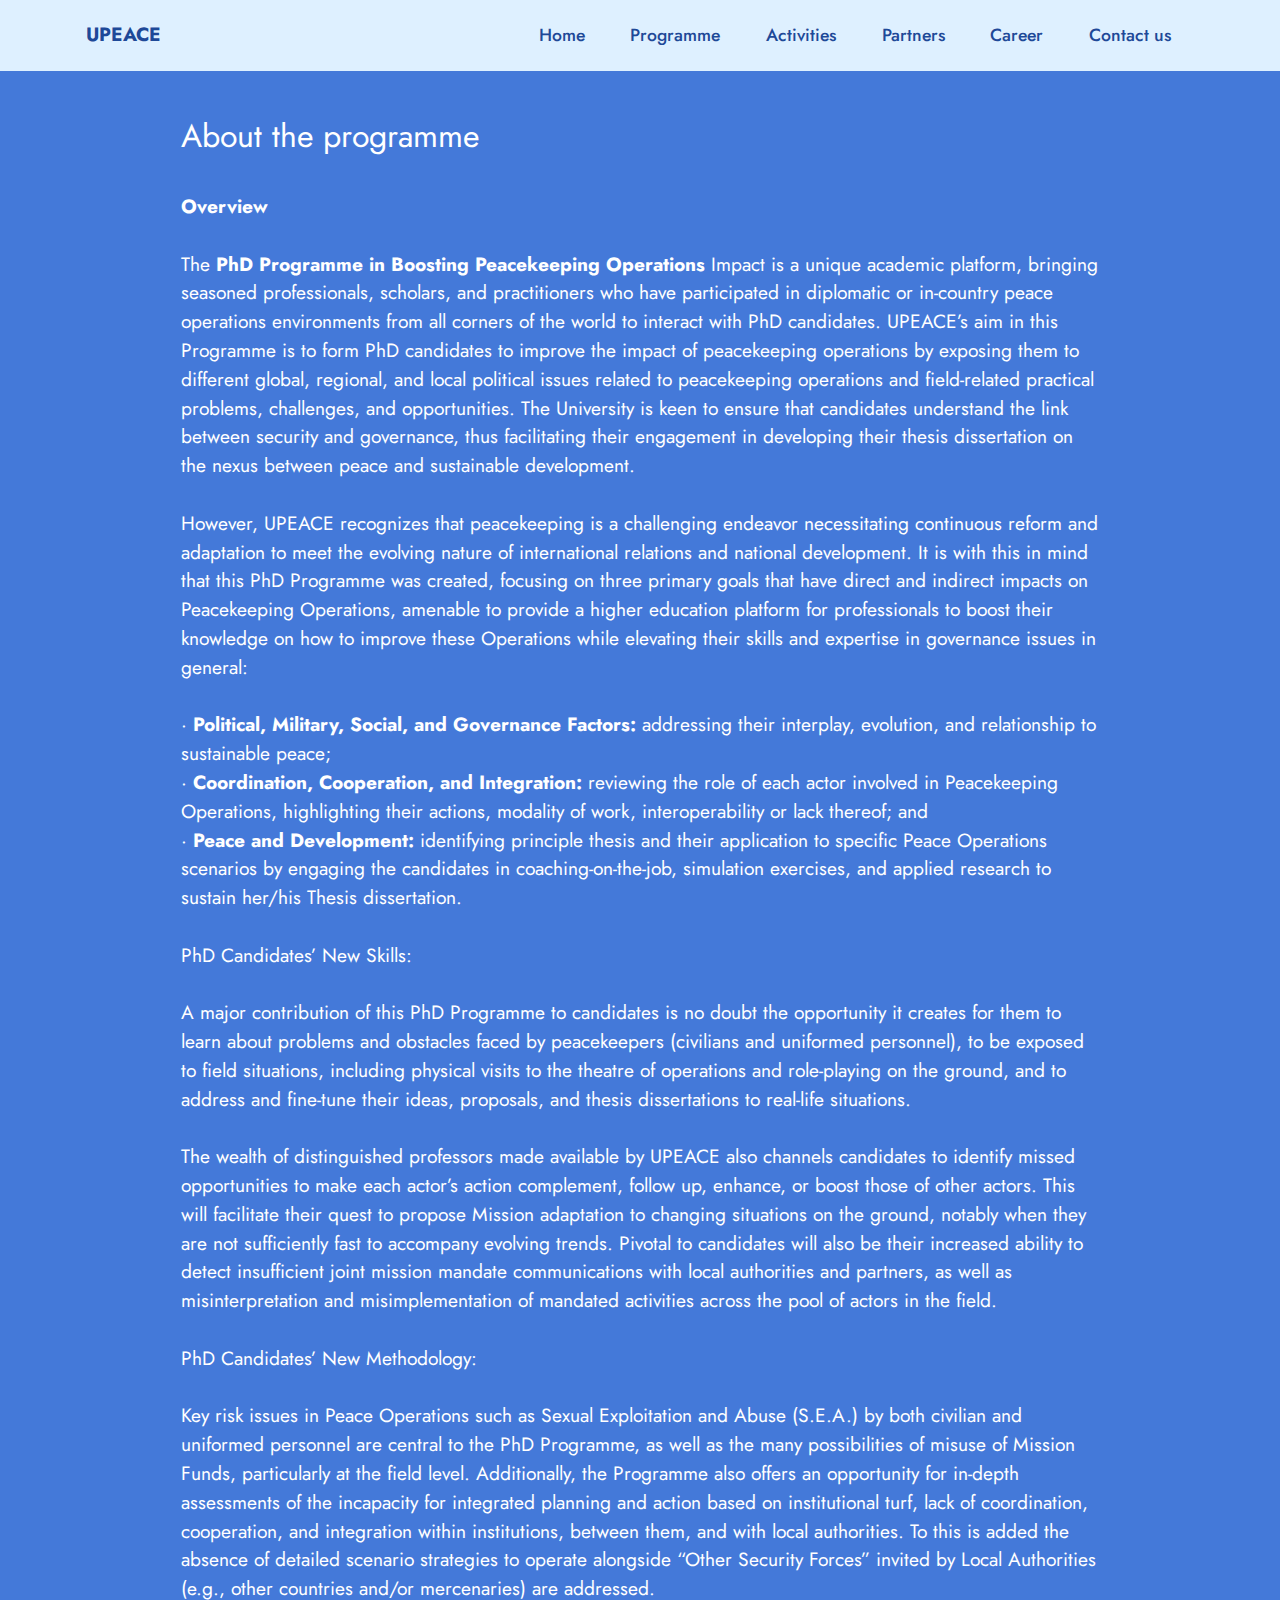
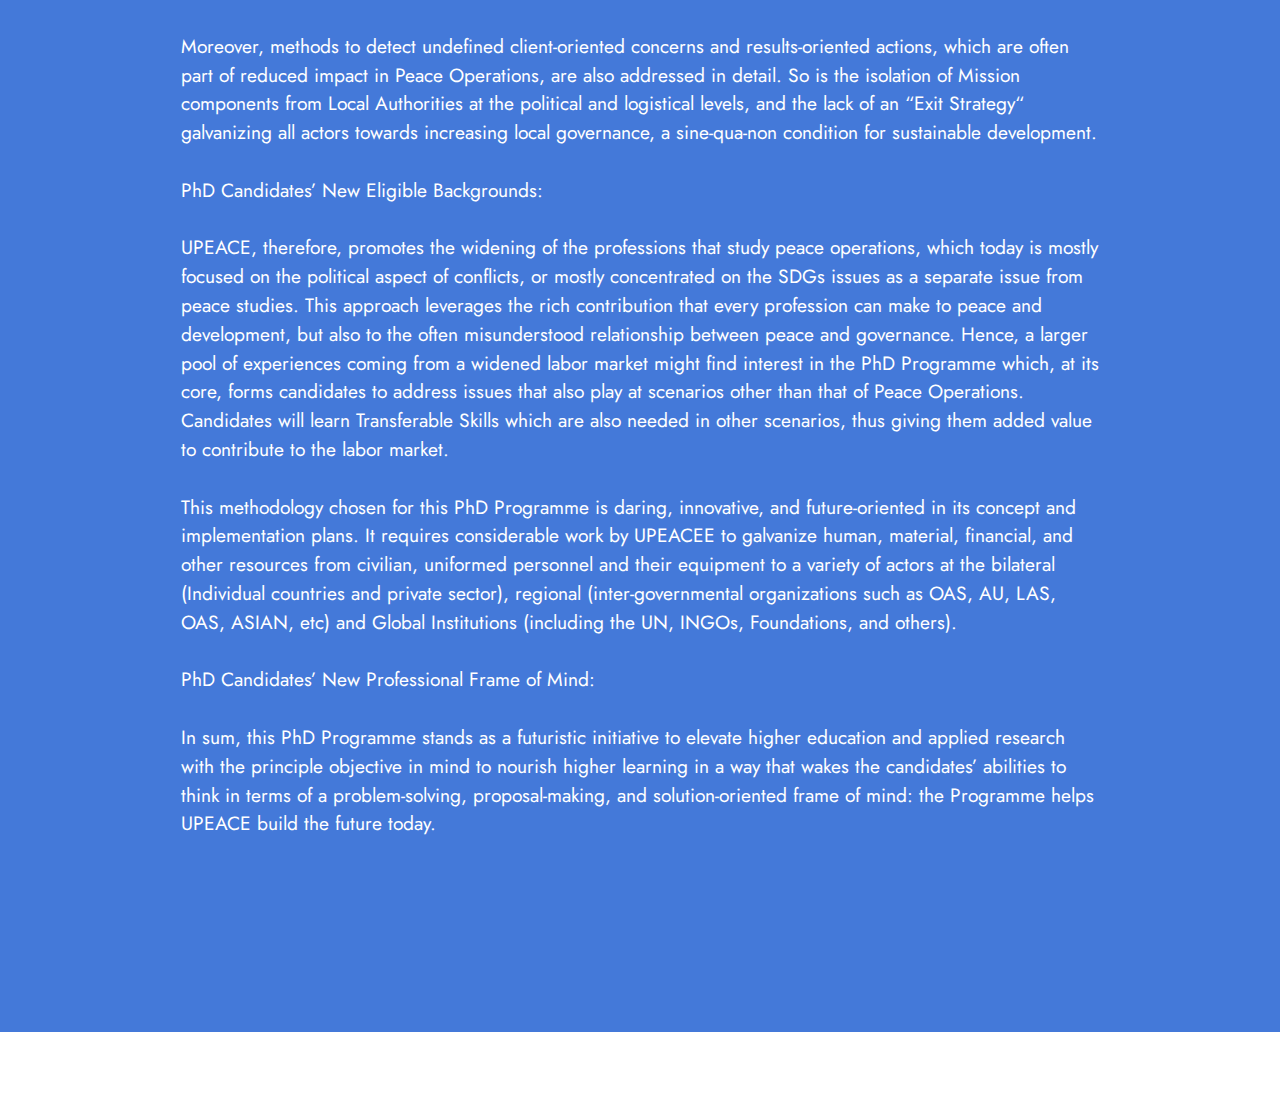
==== commit 91daf176: "create github pages" ====
--- a/index.html
+++ b/index.html
@@ -20,7 +20,7 @@
   <link rel="stylesheet" href="assets/theme/css/style.css">
   <link rel="preload" href="https://fonts.googleapis.com/css?family=Jost:100,200,300,400,500,600,700,800,900,100i,200i,300i,400i,500i,600i,700i,800i,900i&display=swap" as="style" onload="this.onload=null;this.rel='stylesheet'">
   <noscript><link rel="stylesheet" href="https://fonts.googleapis.com/css?family=Jost:100,200,300,400,500,600,700,800,900,100i,200i,300i,400i,500i,600i,700i,800i,900i&display=swap"></noscript>
-  <link rel="preload" as="style" href="assets/mobirise/css/mbr-additional.css?v=V4263y"><link rel="stylesheet" href="assets/mobirise/css/mbr-additional.css?v=V4263y" type="text/css">
+  <link rel="preload" as="style" href="assets/mobirise/css/mbr-additional.css?v=kyE4my"><link rel="stylesheet" href="assets/mobirise/css/mbr-additional.css?v=kyE4my" type="text/css">
 
   
   
@@ -64,8 +64,7 @@
                 
                 <h4 class="mbr-section-subtitle mbr-fonts-style mb-4 display-5">
                     About the programme</h4>
-                <p class="mbr-text mbr-fonts-style display-7">
-                    You can use content blocks to arrange your articles, large texts, instructions. Combine these blocks with media blocks to add illustrations and video tutorials. You can use various content blocks to work with your text. Add quotations, lists, buttons. Select your text to change its formatting or add links. Mobirise is a simple website builder that helps you create amazing web pages without knowing any code.</p>
+                <p class="mbr-text mbr-fonts-style display-7"><strong>Overview</strong><br><br>The <strong>PhD Programme in Boosting Peacekeeping Operations</strong> Impact is a unique academic platform, bringing seasoned professionals, scholars, and practitioners who have participated in diplomatic or in-country peace operations environments from all corners of the world to interact with PhD candidates. UPEACE’s aim in this Programme is to form PhD candidates to improve the impact of peacekeeping operations by exposing them to different global, regional, and local political issues related to peacekeeping operations and field-related practical problems, challenges, and opportunities. The University is keen to ensure that candidates understand the link between security and governance, thus facilitating their engagement in developing their thesis dissertation on the nexus between peace and sustainable development.<br><br>However, UPEACE recognizes that peacekeeping is a challenging endeavor necessitating continuous reform and adaptation to meet the evolving nature of international relations and national development. It is with this in mind that this PhD Programme was created, focusing on three primary goals that have direct and indirect impacts on Peacekeeping Operations, amenable to provide a higher education platform for professionals to boost their knowledge on how to improve these Operations while elevating their skills and expertise in governance issues in general:<br><br>·      <strong>Political, Military, Social, and Governance Factors:</strong> addressing their interplay, evolution, and relationship to sustainable peace; <br>·      <strong>Coordination, Cooperation, and Integration:</strong> reviewing the role of each actor involved in Peacekeeping Operations, highlighting their actions, modality of work, interoperability or lack thereof; and<br>·      <strong>Peace and Development:</strong> identifying principle thesis and their application to specific Peace Operations scenarios by engaging the candidates in coaching-on-the-job, simulation exercises, and applied research to sustain her/his Thesis dissertation.<br><br>PhD Candidates’ New Skills:<br><br>A major contribution of this PhD Programme to candidates is no doubt the opportunity it creates for them to learn about problems and obstacles faced by peacekeepers (civilians and uniformed personnel), to be exposed to field situations, including physical visits to the theatre of operations and role-playing on the ground, and to address and fine-tune their ideas, proposals, and thesis dissertations to real-life situations.<br><br>The wealth of distinguished professors made available by UPEACE also channels candidates to identify missed opportunities to make each actor’s action complement, follow up, enhance, or boost those of other actors. This will facilitate their quest to propose Mission adaptation to changing situations on the ground, notably when they are not sufficiently fast to accompany evolving trends. Pivotal to candidates will also be their increased ability to detect insufficient joint mission mandate communications with local authorities and partners, as well as misinterpretation and misimplementation of mandated activities across the pool of actors in the field.<br><br>PhD Candidates’ New Methodology:<br><br>Key risk issues in Peace Operations such as Sexual Exploitation and Abuse (S.E.A.) by both civilian and uniformed personnel are central to the PhD Programme, as well as the many possibilities of misuse of Mission Funds, particularly at the field level. Additionally, the Programme also offers an opportunity for in-depth assessments of the incapacity for integrated planning and action based on institutional turf, lack of coordination, cooperation, and integration within institutions, between them, and with local authorities. To this is added the absence of detailed scenario strategies to operate alongside “Other Security Forces” invited by Local Authorities (e.g., other countries and/or mercenaries) are addressed.<br><br>Moreover, methods to detect undefined client-oriented concerns and results-oriented actions, which are often part of reduced impact in Peace Operations, are also addressed in detail. So is the isolation of Mission components from Local Authorities at the political and logistical levels, and the lack of an “Exit Strategy“ galvanizing all actors towards increasing local governance, a sine-qua-non condition for sustainable development.<br><br>PhD Candidates’ New Eligible Backgrounds:<br><br>UPEACE, therefore, promotes the widening of the professions that study peace operations, which today is mostly focused on the political aspect of conflicts, or mostly concentrated on the SDGs issues as a separate issue from peace studies. This approach leverages the rich contribution that every profession can make to peace and development, but also to the often misunderstood relationship between peace and governance. Hence, a larger pool of experiences coming from a widened labor market might find interest in the PhD Programme which, at its core, forms candidates to address issues that also play at scenarios other than that of Peace Operations. Candidates will learn Transferable Skills which are also needed in other scenarios, thus giving them added value to contribute to the labor market.<br><br>This methodology chosen for this PhD Programme is daring, innovative, and future-oriented in its concept and implementation plans. It requires considerable work by UPEACEE to galvanize human, material, financial, and other resources from civilian, uniformed personnel and their equipment to a variety of actors at the bilateral (Individual countries and private sector), regional (inter-governmental organizations such as OAS, AU, LAS, OAS, ASIAN, etc) and Global Institutions (including the UN, INGOs, Foundations, and others).<br><br>PhD Candidates’ New Professional Frame of Mind:<br><br>In sum, this PhD Programme stands as a futuristic initiative to elevate higher education and applied research with the principle objective in mind to nourish higher learning in a way that wakes the candidates’ abilities to think in terms of a problem-solving, proposal-making, and solution-oriented frame of mind: the Programme helps UPEACE build the future today.<br><br></p>
             </div>
         </div>
     </div>
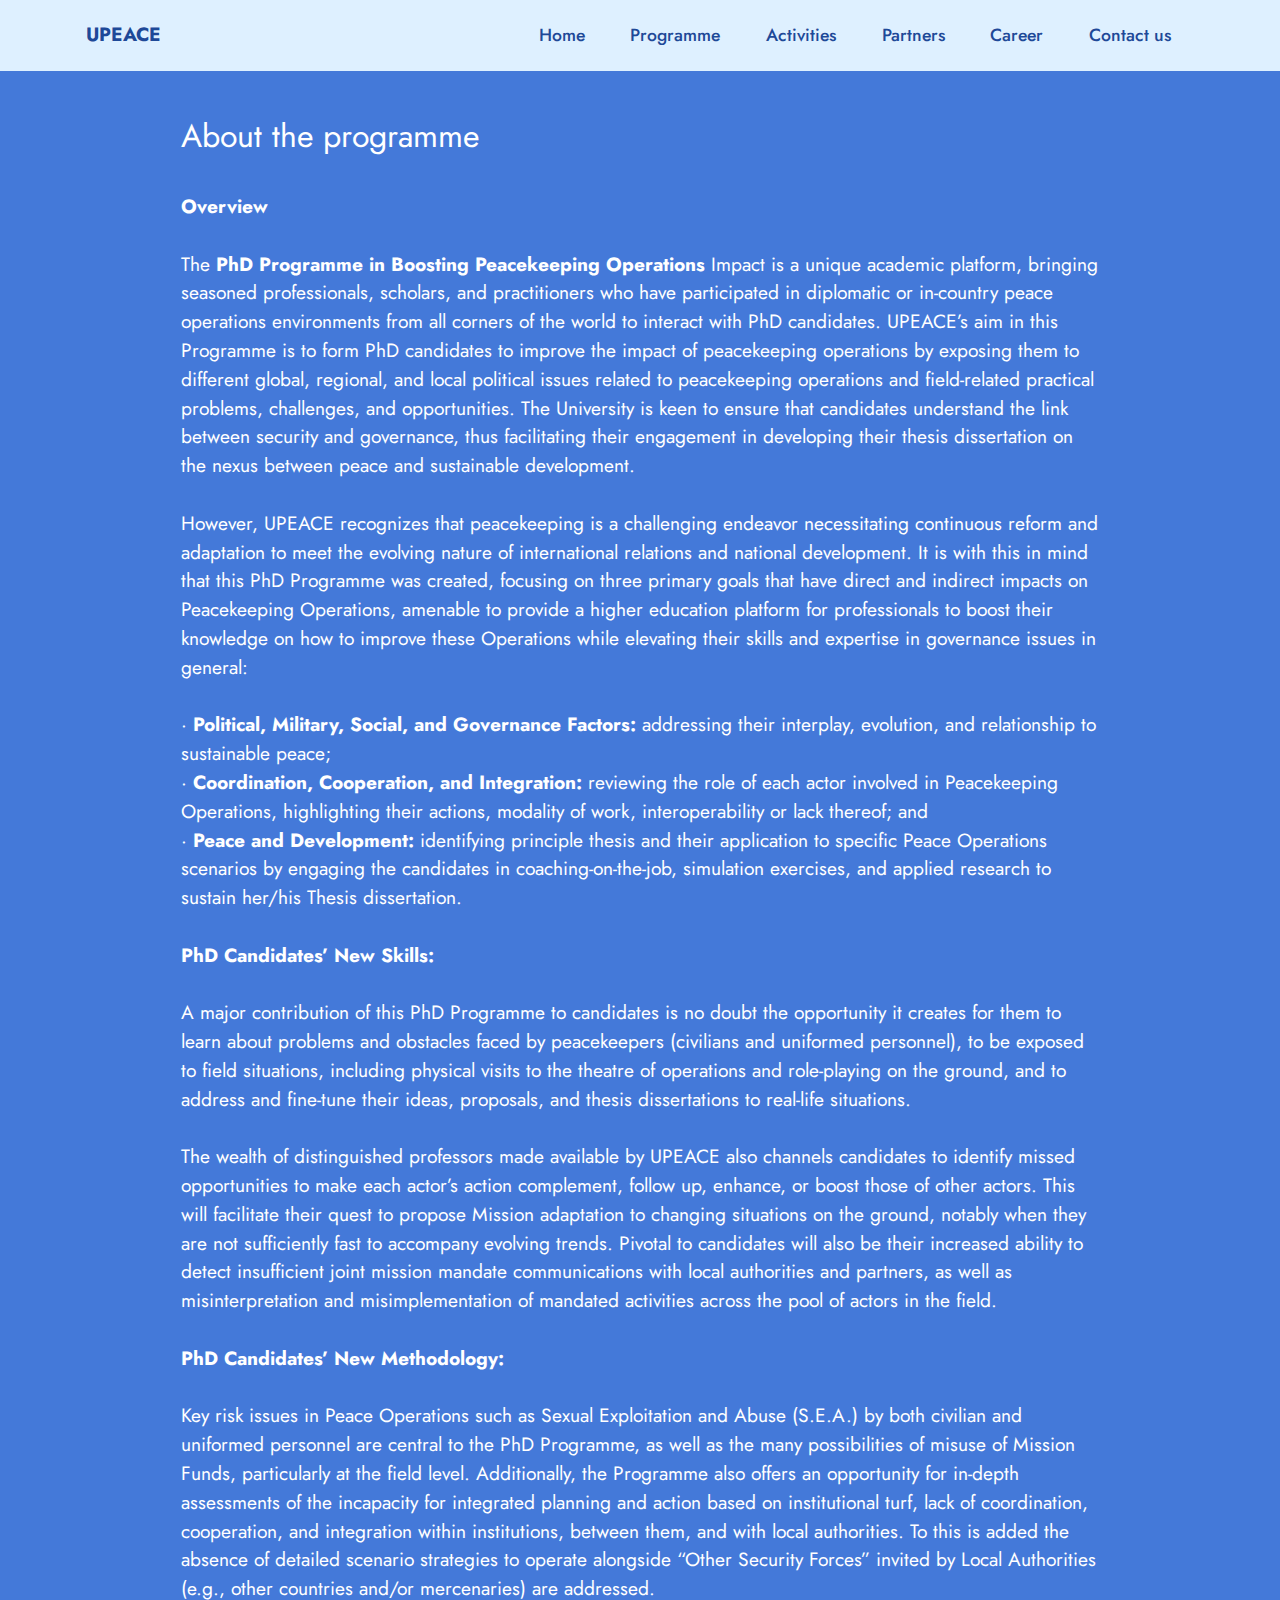
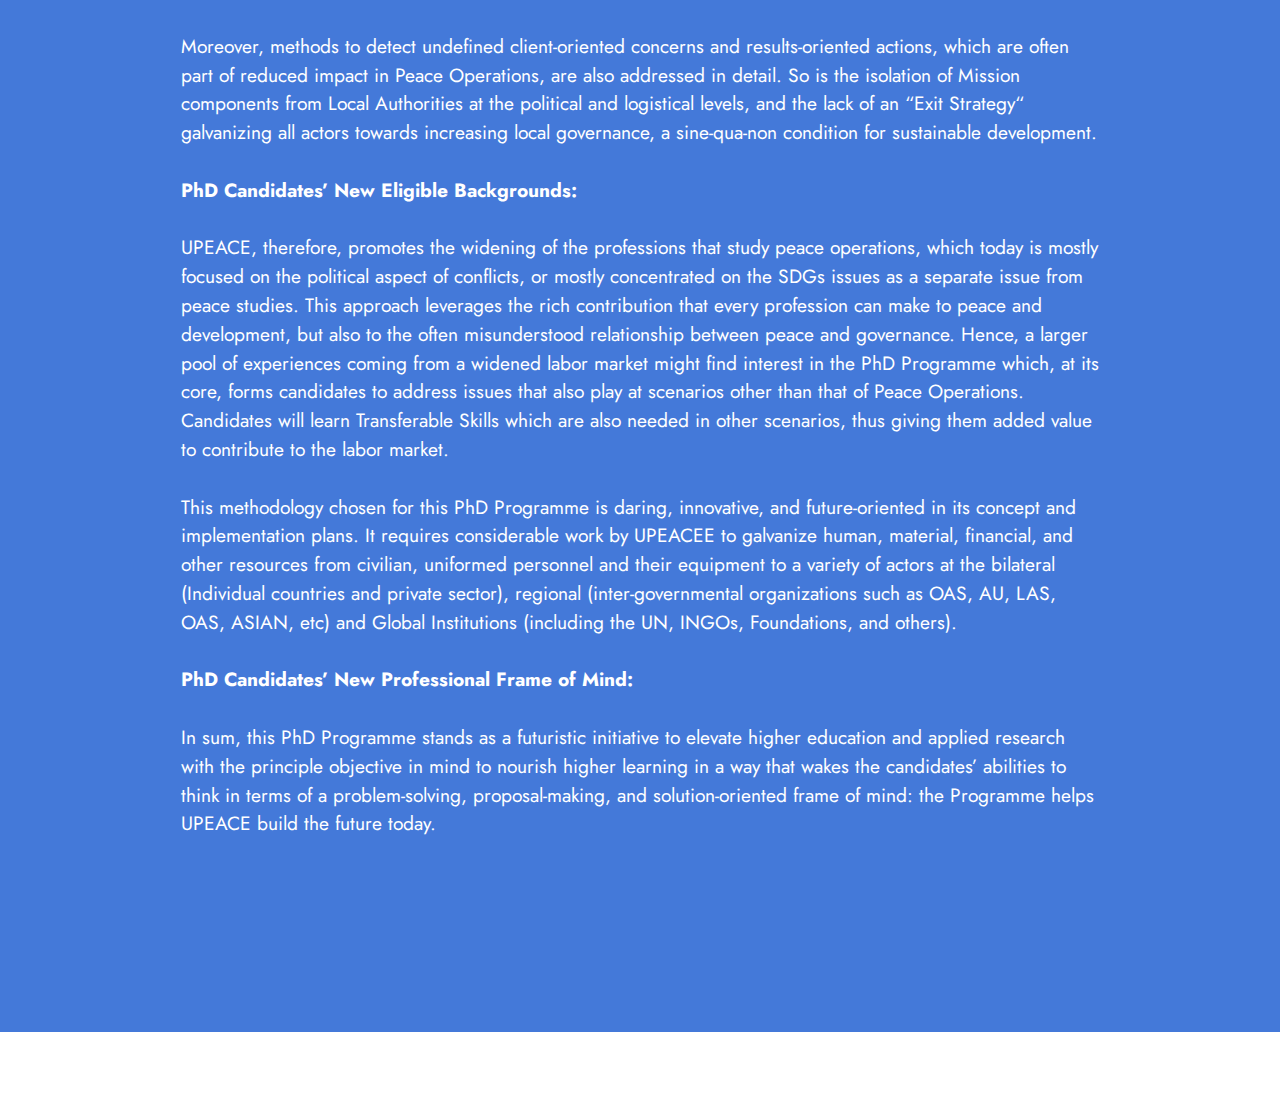
==== commit 4c881725: "create github pages" ====
--- a/index.html
+++ b/index.html
@@ -10,7 +10,7 @@
   <meta name="description" content="">
   
   
-  <title>UPEACE Course Details</title>
+  <title>About the Programme</title>
   <link rel="stylesheet" href="assets/bootstrap/css/bootstrap.min.css">
   <link rel="stylesheet" href="assets/bootstrap/css/bootstrap-grid.min.css">
   <link rel="stylesheet" href="assets/bootstrap/css/bootstrap-reboot.min.css">
@@ -20,7 +20,7 @@
   <link rel="stylesheet" href="assets/theme/css/style.css">
   <link rel="preload" href="https://fonts.googleapis.com/css?family=Jost:100,200,300,400,500,600,700,800,900,100i,200i,300i,400i,500i,600i,700i,800i,900i&display=swap" as="style" onload="this.onload=null;this.rel='stylesheet'">
   <noscript><link rel="stylesheet" href="https://fonts.googleapis.com/css?family=Jost:100,200,300,400,500,600,700,800,900,100i,200i,300i,400i,500i,600i,700i,800i,900i&display=swap"></noscript>
-  <link rel="preload" as="style" href="assets/mobirise/css/mbr-additional.css?v=kyE4my"><link rel="stylesheet" href="assets/mobirise/css/mbr-additional.css?v=kyE4my" type="text/css">
+  <link rel="preload" as="style" href="assets/mobirise/css/mbr-additional.css?v=0XKjRO"><link rel="stylesheet" href="assets/mobirise/css/mbr-additional.css?v=0XKjRO" type="text/css">
 
   
   
@@ -45,10 +45,10 @@
                 </div>
             </button>
             <div class="collapse navbar-collapse" id="navbarSupportedContent">
-                <ul class="navbar-nav nav-dropdown nav-right" data-app-modern-menu="true"><li class="nav-item"><a class="nav-link link text-primary display-4" href="#top">Home</a></li><li class="nav-item"><a class="nav-link link text-primary display-4" href="index.html#features1-1i">Programme</a></li>
-                    <li class="nav-item"><a class="nav-link link text-primary display-4" href="index.html#header14-1j">Activities<br></a></li>
+                <ul class="navbar-nav nav-dropdown nav-right" data-app-modern-menu="true"><li class="nav-item"><a class="nav-link link text-primary display-4" href="https://upeace.my.canva.site/phd-course">Home</a></li><li class="nav-item"><a class="nav-link link text-primary display-4" href="https://upeace.my.canva.site/programme">Programme</a></li>
+                    <li class="nav-item"><a class="nav-link link text-primary display-4" href="https://upeace.my.canva.site/programme#activities">Activities<br></a></li>
                     <li class="nav-item"><a class="nav-link link text-primary display-4" href="index.html#content4-1q">Partners</a>
-                    </li><li class="nav-item"><a class="nav-link link text-primary display-4" href="index.html#team1-1o">Career</a></li><li class="nav-item"><a class="nav-link link text-primary display-4" href="index.html#contacts2-1r">Contact us</a></li></ul>
+                    </li><li class="nav-item"><a class="nav-link link text-primary display-4" href="index.html#team1-1o">Career</a></li><li class="nav-item"><a class="nav-link link text-primary display-4" href="https://upeace.org/contact/">Contact us</a></li></ul>
                 
                 
             </div>
@@ -64,7 +64,7 @@
                 
                 <h4 class="mbr-section-subtitle mbr-fonts-style mb-4 display-5">
                     About the programme</h4>
-                <p class="mbr-text mbr-fonts-style display-7"><strong>Overview</strong><br><br>The <strong>PhD Programme in Boosting Peacekeeping Operations</strong> Impact is a unique academic platform, bringing seasoned professionals, scholars, and practitioners who have participated in diplomatic or in-country peace operations environments from all corners of the world to interact with PhD candidates. UPEACE’s aim in this Programme is to form PhD candidates to improve the impact of peacekeeping operations by exposing them to different global, regional, and local political issues related to peacekeeping operations and field-related practical problems, challenges, and opportunities. The University is keen to ensure that candidates understand the link between security and governance, thus facilitating their engagement in developing their thesis dissertation on the nexus between peace and sustainable development.<br><br>However, UPEACE recognizes that peacekeeping is a challenging endeavor necessitating continuous reform and adaptation to meet the evolving nature of international relations and national development. It is with this in mind that this PhD Programme was created, focusing on three primary goals that have direct and indirect impacts on Peacekeeping Operations, amenable to provide a higher education platform for professionals to boost their knowledge on how to improve these Operations while elevating their skills and expertise in governance issues in general:<br><br>·      <strong>Political, Military, Social, and Governance Factors:</strong> addressing their interplay, evolution, and relationship to sustainable peace; <br>·      <strong>Coordination, Cooperation, and Integration:</strong> reviewing the role of each actor involved in Peacekeeping Operations, highlighting their actions, modality of work, interoperability or lack thereof; and<br>·      <strong>Peace and Development:</strong> identifying principle thesis and their application to specific Peace Operations scenarios by engaging the candidates in coaching-on-the-job, simulation exercises, and applied research to sustain her/his Thesis dissertation.<br><br>PhD Candidates’ New Skills:<br><br>A major contribution of this PhD Programme to candidates is no doubt the opportunity it creates for them to learn about problems and obstacles faced by peacekeepers (civilians and uniformed personnel), to be exposed to field situations, including physical visits to the theatre of operations and role-playing on the ground, and to address and fine-tune their ideas, proposals, and thesis dissertations to real-life situations.<br><br>The wealth of distinguished professors made available by UPEACE also channels candidates to identify missed opportunities to make each actor’s action complement, follow up, enhance, or boost those of other actors. This will facilitate their quest to propose Mission adaptation to changing situations on the ground, notably when they are not sufficiently fast to accompany evolving trends. Pivotal to candidates will also be their increased ability to detect insufficient joint mission mandate communications with local authorities and partners, as well as misinterpretation and misimplementation of mandated activities across the pool of actors in the field.<br><br>PhD Candidates’ New Methodology:<br><br>Key risk issues in Peace Operations such as Sexual Exploitation and Abuse (S.E.A.) by both civilian and uniformed personnel are central to the PhD Programme, as well as the many possibilities of misuse of Mission Funds, particularly at the field level. Additionally, the Programme also offers an opportunity for in-depth assessments of the incapacity for integrated planning and action based on institutional turf, lack of coordination, cooperation, and integration within institutions, between them, and with local authorities. To this is added the absence of detailed scenario strategies to operate alongside “Other Security Forces” invited by Local Authorities (e.g., other countries and/or mercenaries) are addressed.<br><br>Moreover, methods to detect undefined client-oriented concerns and results-oriented actions, which are often part of reduced impact in Peace Operations, are also addressed in detail. So is the isolation of Mission components from Local Authorities at the political and logistical levels, and the lack of an “Exit Strategy“ galvanizing all actors towards increasing local governance, a sine-qua-non condition for sustainable development.<br><br>PhD Candidates’ New Eligible Backgrounds:<br><br>UPEACE, therefore, promotes the widening of the professions that study peace operations, which today is mostly focused on the political aspect of conflicts, or mostly concentrated on the SDGs issues as a separate issue from peace studies. This approach leverages the rich contribution that every profession can make to peace and development, but also to the often misunderstood relationship between peace and governance. Hence, a larger pool of experiences coming from a widened labor market might find interest in the PhD Programme which, at its core, forms candidates to address issues that also play at scenarios other than that of Peace Operations. Candidates will learn Transferable Skills which are also needed in other scenarios, thus giving them added value to contribute to the labor market.<br><br>This methodology chosen for this PhD Programme is daring, innovative, and future-oriented in its concept and implementation plans. It requires considerable work by UPEACEE to galvanize human, material, financial, and other resources from civilian, uniformed personnel and their equipment to a variety of actors at the bilateral (Individual countries and private sector), regional (inter-governmental organizations such as OAS, AU, LAS, OAS, ASIAN, etc) and Global Institutions (including the UN, INGOs, Foundations, and others).<br><br>PhD Candidates’ New Professional Frame of Mind:<br><br>In sum, this PhD Programme stands as a futuristic initiative to elevate higher education and applied research with the principle objective in mind to nourish higher learning in a way that wakes the candidates’ abilities to think in terms of a problem-solving, proposal-making, and solution-oriented frame of mind: the Programme helps UPEACE build the future today.<br><br></p>
+                <p class="mbr-text mbr-fonts-style display-7"><strong>Overview</strong><br><br>The <strong>PhD Programme in Boosting Peacekeeping Operations</strong> Impact is a unique academic platform, bringing seasoned professionals, scholars, and practitioners who have participated in diplomatic or in-country peace operations environments from all corners of the world to interact with PhD candidates. UPEACE’s aim in this Programme is to form PhD candidates to improve the impact of peacekeeping operations by exposing them to different global, regional, and local political issues related to peacekeeping operations and field-related practical problems, challenges, and opportunities. The University is keen to ensure that candidates understand the link between security and governance, thus facilitating their engagement in developing their thesis dissertation on the nexus between peace and sustainable development.<br><br>However, UPEACE recognizes that peacekeeping is a challenging endeavor necessitating continuous reform and adaptation to meet the evolving nature of international relations and national development. It is with this in mind that this PhD Programme was created, focusing on three primary goals that have direct and indirect impacts on Peacekeeping Operations, amenable to provide a higher education platform for professionals to boost their knowledge on how to improve these Operations while elevating their skills and expertise in governance issues in general:<br><br>·      <strong>Political, Military, Social, and Governance Factors:</strong> addressing their interplay, evolution, and relationship to sustainable peace; <br>·      <strong>Coordination, Cooperation, and Integration:</strong> reviewing the role of each actor involved in Peacekeeping Operations, highlighting their actions, modality of work, interoperability or lack thereof; and<br>·      <strong>Peace and Development:</strong> identifying principle thesis and their application to specific Peace Operations scenarios by engaging the candidates in coaching-on-the-job, simulation exercises, and applied research to sustain her/his Thesis dissertation.<br><br><strong>PhD Candidates’ New Skills:<br></strong><br>A major contribution of this PhD Programme to candidates is no doubt the opportunity it creates for them to learn about problems and obstacles faced by peacekeepers (civilians and uniformed personnel), to be exposed to field situations, including physical visits to the theatre of operations and role-playing on the ground, and to address and fine-tune their ideas, proposals, and thesis dissertations to real-life situations.<br><br>The wealth of distinguished professors made available by UPEACE also channels candidates to identify missed opportunities to make each actor’s action complement, follow up, enhance, or boost those of other actors. This will facilitate their quest to propose Mission adaptation to changing situations on the ground, notably when they are not sufficiently fast to accompany evolving trends. Pivotal to candidates will also be their increased ability to detect insufficient joint mission mandate communications with local authorities and partners, as well as misinterpretation and misimplementation of mandated activities across the pool of actors in the field.<br><br><strong>PhD Candidates’ New Methodology:<br></strong><br>Key risk issues in Peace Operations such as Sexual Exploitation and Abuse (S.E.A.) by both civilian and uniformed personnel are central to the PhD Programme, as well as the many possibilities of misuse of Mission Funds, particularly at the field level. Additionally, the Programme also offers an opportunity for in-depth assessments of the incapacity for integrated planning and action based on institutional turf, lack of coordination, cooperation, and integration within institutions, between them, and with local authorities. To this is added the absence of detailed scenario strategies to operate alongside “Other Security Forces” invited by Local Authorities (e.g., other countries and/or mercenaries) are addressed.<br><br>Moreover, methods to detect undefined client-oriented concerns and results-oriented actions, which are often part of reduced impact in Peace Operations, are also addressed in detail. So is the isolation of Mission components from Local Authorities at the political and logistical levels, and the lack of an “Exit Strategy“ galvanizing all actors towards increasing local governance, a sine-qua-non condition for sustainable development.<br><br><strong>PhD Candidates’ New Eligible Backgrounds:<br></strong><br>UPEACE, therefore, promotes the widening of the professions that study peace operations, which today is mostly focused on the political aspect of conflicts, or mostly concentrated on the SDGs issues as a separate issue from peace studies. This approach leverages the rich contribution that every profession can make to peace and development, but also to the often misunderstood relationship between peace and governance. Hence, a larger pool of experiences coming from a widened labor market might find interest in the PhD Programme which, at its core, forms candidates to address issues that also play at scenarios other than that of Peace Operations. Candidates will learn Transferable Skills which are also needed in other scenarios, thus giving them added value to contribute to the labor market.<br><br>This methodology chosen for this PhD Programme is daring, innovative, and future-oriented in its concept and implementation plans. It requires considerable work by UPEACEE to galvanize human, material, financial, and other resources from civilian, uniformed personnel and their equipment to a variety of actors at the bilateral (Individual countries and private sector), regional (inter-governmental organizations such as OAS, AU, LAS, OAS, ASIAN, etc) and Global Institutions (including the UN, INGOs, Foundations, and others).<br><br><strong>PhD Candidates’ New Professional Frame of Mind:<br></strong><br>In sum, this PhD Programme stands as a futuristic initiative to elevate higher education and applied research with the principle objective in mind to nourish higher learning in a way that wakes the candidates’ abilities to think in terms of a problem-solving, proposal-making, and solution-oriented frame of mind: the Programme helps UPEACE build the future today.<br><br></p>
             </div>
         </div>
     </div>
@@ -76,11 +76,11 @@
         <div class="row justify-content-center">
             <div class="col-md-12 col-lg-10">
                 <div class="mbr-section-btn align-center"><a class="btn btn-danger display-4" href="https://upeace.my.canva.site/programme">Back</a>
-                    <a class="btn btn-danger display-4" href="">Admissions Requirements</a></div>
+                    <a class="btn btn-danger display-4" href="adm.html">Admissions Requirements</a></div>
             </div>
         </div>
     </div>
-</section><section class="display-7" style="padding: 0;align-items: center;justify-content: center;flex-wrap: wrap;    align-content: center;display: flex;position: relative;height: 4rem;"><a href="https://mobiri.se/3385833" style="flex: 1 1;height: 4rem;position: absolute;width: 100%;z-index: 1;"><img alt="" style="height: 4rem;" src="[data-uri]"></a><p style="margin: 0;text-align: center;" class="display-7">&#8204;</p><a style="z-index:1" href="https://mobirise.com/builder/ai-website-generator.html">AI Website Generator</a></section><script src="assets/bootstrap/js/bootstrap.bundle.min.js"></script>  <script src="assets/smoothscroll/smooth-scroll.js"></script>  <script src="assets/ytplayer/index.js"></script>  <script src="assets/dropdown/js/navbar-dropdown.js"></script>  <script src="assets/theme/js/script.js"></script>  
+</section><section class="display-7" style="padding: 0;align-items: center;justify-content: center;flex-wrap: wrap;    align-content: center;display: flex;position: relative;height: 4rem;"><a href="https://mobiri.se/3385833" style="flex: 1 1;height: 4rem;position: absolute;width: 100%;z-index: 1;"><img alt="" style="height: 4rem;" src="[data-uri]"></a><p style="margin: 0;text-align: center;" class="display-7">&#8204;</p><a style="z-index:1" href="https://mobirise.com/builder/ai-website-builder.html">AI Website Software</a></section><script src="assets/bootstrap/js/bootstrap.bundle.min.js"></script>  <script src="assets/smoothscroll/smooth-scroll.js"></script>  <script src="assets/ytplayer/index.js"></script>  <script src="assets/dropdown/js/navbar-dropdown.js"></script>  <script src="assets/theme/js/script.js"></script>  
   
   
   <input name="animation" type="hidden">
--- a/assets/mobirise/css/mbr-additional.css
+++ b/assets/mobirise/css/mbr-additional.css
@@ -1036,3 +1036,1080 @@
     left: -1rem;
   }
 }
+.cid-unM4G4AB4S {
+  padding-top: 7rem;
+  padding-bottom: 1rem;
+  background-color: #4479d9;
+}
+.cid-unM4G4AB4S .mbr-section-subtitle {
+  color: #ffffff;
+}
+.cid-unM4G4AB4S .mbr-text {
+  color: #ffffff;
+}
+.cid-unM4G5wK1Z {
+  padding-top: 1rem;
+  padding-bottom: 3rem;
+  background-color: #4479d9;
+}
+.cid-unM4G5IQGK .navbar-dropdown {
+  position: relative !important;
+}
+.cid-unM4G5IQGK .navbar-dropdown {
+  position: absolute !important;
+}
+.cid-unM4G5IQGK .dropdown-item:before {
+  font-family: Moririse2 !important;
+  content: "\e966";
+  display: inline-block;
+  width: 0;
+  position: absolute;
+  left: 1rem;
+  top: 0.5rem;
+  margin-right: 0.5rem;
+  line-height: 1;
+  font-size: inherit;
+  vertical-align: middle;
+  text-align: center;
+  overflow: hidden;
+  transform: scale(0, 1);
+  transition: all 0.25s ease-in-out;
+}
+.cid-unM4G5IQGK .dropdown-menu {
+  padding: 0;
+  border-radius: 4px;
+  box-shadow: 0 1px 3px 0 rgba(0, 0, 0, 0.1);
+}
+.cid-unM4G5IQGK .dropdown-item {
+  border-bottom: 1px solid #e6e6e6;
+}
+.cid-unM4G5IQGK .dropdown-item:hover,
+.cid-unM4G5IQGK .dropdown-item:focus {
+  background: #1e4998 !important;
+  color: white !important;
+}
+.cid-unM4G5IQGK .dropdown-item:first-child {
+  border-top-left-radius: 4px;
+  border-top-right-radius: 4px;
+}
+.cid-unM4G5IQGK .dropdown-item:last-child {
+  border-bottom: none;
+  border-bottom-left-radius: 4px;
+  border-bottom-right-radius: 4px;
+}
+.cid-unM4G5IQGK .nav-dropdown .link {
+  padding: 0 0.3em !important;
+  margin: 0.667em 1em !important;
+}
+.cid-unM4G5IQGK .nav-dropdown .link.dropdown-toggle::after {
+  margin-left: 0.5rem;
+  margin-top: 0.2rem;
+}
+.cid-unM4G5IQGK .nav-link {
+  position: relative;
+}
+.cid-unM4G5IQGK .container {
+  display: flex;
+  margin: auto;
+}
+.cid-unM4G5IQGK .iconfont-wrapper {
+  color: #000000 !important;
+  font-size: 1.5rem;
+  padding-right: 0.5rem;
+}
+.cid-unM4G5IQGK .dropdown-menu,
+.cid-unM4G5IQGK .navbar.opened {
+  background: #def0ff !important;
+}
+.cid-unM4G5IQGK .nav-item:focus,
+.cid-unM4G5IQGK .nav-link:focus {
+  outline: none;
+}
+.cid-unM4G5IQGK .dropdown .dropdown-menu .dropdown-item {
+  width: auto;
+  transition: all 0.25s ease-in-out;
+}
+.cid-unM4G5IQGK .dropdown .dropdown-menu .dropdown-item::after {
+  right: 0.5rem;
+}
+.cid-unM4G5IQGK .dropdown .dropdown-menu .dropdown-item .mbr-iconfont {
+  margin-right: 0.5rem;
+  vertical-align: sub;
+}
+.cid-unM4G5IQGK .dropdown .dropdown-menu .dropdown-item .mbr-iconfont:before {
+  display: inline-block;
+  transform: scale(1, 1);
+  transition: all 0.25s ease-in-out;
+}
+.cid-unM4G5IQGK .collapsed .dropdown-menu .dropdown-item:before {
+  display: none;
+}
+.cid-unM4G5IQGK .collapsed .dropdown .dropdown-menu .dropdown-item {
+  padding: 0.235em 1.5em 0.235em 1.5em !important;
+  transition: none;
+  margin: 0 !important;
+}
+.cid-unM4G5IQGK .navbar {
+  min-height: 70px;
+  transition: all 0.3s;
+  border-bottom: 1px solid transparent;
+  position: absolute;
+  background: #def0ff;
+}
+.cid-unM4G5IQGK .navbar.opened {
+  transition: all 0.3s;
+}
+.cid-unM4G5IQGK .navbar .dropdown-item {
+  padding: 0.5rem 1.8rem;
+}
+.cid-unM4G5IQGK .navbar .navbar-logo img {
+  width: auto;
+}
+.cid-unM4G5IQGK .navbar .navbar-collapse {
+  justify-content: flex-end;
+  z-index: 1;
+}
+.cid-unM4G5IQGK .navbar.collapsed {
+  justify-content: center;
+}
+.cid-unM4G5IQGK .navbar.collapsed .nav-item .nav-link::before {
+  display: none;
+}
+.cid-unM4G5IQGK .navbar.collapsed.opened .dropdown-menu {
+  top: 0;
+}
+.cid-unM4G5IQGK .navbar.collapsed .dropdown-menu .dropdown-submenu {
+  left: 0 !important;
+}
+.cid-unM4G5IQGK .navbar.collapsed .dropdown-menu .dropdown-item:after {
+  right: auto;
+}
+.cid-unM4G5IQGK .navbar.collapsed .dropdown-menu .dropdown-toggle[data-toggle="dropdown-submenu"]:after {
+  margin-left: 0.5rem;
+  margin-top: 0.2rem;
+  border-top: 0.35em solid;
+  border-right: 0.35em solid transparent;
+  border-left: 0.35em solid transparent;
+  border-bottom: 0;
+  top: 41%;
+}
+.cid-unM4G5IQGK .navbar.collapsed ul.navbar-nav li {
+  margin: auto;
+}
+.cid-unM4G5IQGK .navbar.collapsed .dropdown-menu .dropdown-item {
+  padding: 0.25rem 1.5rem;
+  text-align: center;
+}
+.cid-unM4G5IQGK .navbar.collapsed .icons-menu {
+  padding-left: 0;
+  padding-right: 0;
+  padding-top: 0.5rem;
+  padding-bottom: 0.5rem;
+}
+@media (max-width: 991px) {
+  .cid-unM4G5IQGK .navbar .nav-item .nav-link::before {
+    display: none;
+  }
+  .cid-unM4G5IQGK .navbar.opened .dropdown-menu {
+    top: 0;
+  }
+  .cid-unM4G5IQGK .navbar .dropdown-menu .dropdown-submenu {
+    left: 0 !important;
+  }
+  .cid-unM4G5IQGK .navbar .dropdown-menu .dropdown-item:after {
+    right: auto;
+  }
+  .cid-unM4G5IQGK .navbar .dropdown-menu .dropdown-toggle[data-toggle="dropdown-submenu"]:after {
+    margin-left: 0.5rem;
+    margin-top: 0.2rem;
+    border-top: 0.35em solid;
+    border-right: 0.35em solid transparent;
+    border-left: 0.35em solid transparent;
+    border-bottom: 0;
+    top: 40%;
+  }
+  .cid-unM4G5IQGK .navbar .navbar-logo img {
+    height: 3rem !important;
+  }
+  .cid-unM4G5IQGK .navbar ul.navbar-nav li {
+    margin: auto;
+  }
+  .cid-unM4G5IQGK .navbar .dropdown-menu .dropdown-item {
+    padding: 0.25rem 1.5rem !important;
+    text-align: center;
+  }
+  .cid-unM4G5IQGK .navbar .navbar-brand {
+    flex-shrink: initial;
+    flex-basis: auto;
+    word-break: break-word;
+    padding-right: 2rem;
+  }
+  .cid-unM4G5IQGK .navbar .navbar-toggler {
+    flex-basis: auto;
+  }
+  .cid-unM4G5IQGK .navbar .icons-menu {
+    padding-left: 0;
+    padding-top: 0.5rem;
+    padding-bottom: 0.5rem;
+  }
+}
+.cid-unM4G5IQGK .navbar.navbar-short {
+  min-height: 60px;
+}
+.cid-unM4G5IQGK .navbar.navbar-short .navbar-logo img {
+  height: 2.5rem !important;
+}
+.cid-unM4G5IQGK .navbar.navbar-short .navbar-brand {
+  min-height: 60px;
+  padding: 0;
+}
+.cid-unM4G5IQGK .navbar-brand {
+  min-height: 70px;
+  flex-shrink: 0;
+  align-items: center;
+  margin-right: 0;
+  padding: 10px 0;
+  transition: all 0.3s;
+  word-break: break-word;
+  z-index: 1;
+}
+.cid-unM4G5IQGK .navbar-brand .navbar-caption {
+  line-height: inherit !important;
+}
+.cid-unM4G5IQGK .navbar-brand .navbar-logo a {
+  outline: none;
+}
+.cid-unM4G5IQGK .dropdown-item.active,
+.cid-unM4G5IQGK .dropdown-item:active {
+  background-color: transparent;
+}
+.cid-unM4G5IQGK .navbar-expand-lg .navbar-nav .nav-link {
+  padding: 0;
+}
+.cid-unM4G5IQGK .nav-dropdown .link.dropdown-toggle {
+  margin-right: 1.667em;
+}
+.cid-unM4G5IQGK .nav-dropdown .link.dropdown-toggle[aria-expanded="true"] {
+  margin-right: 0;
+  padding: 0.667em 1.667em;
+}
+.cid-unM4G5IQGK .navbar.navbar-expand-lg .dropdown .dropdown-menu {
+  background: #def0ff;
+}
+.cid-unM4G5IQGK .navbar.navbar-expand-lg .dropdown .dropdown-menu .dropdown-submenu {
+  margin: 0;
+  left: 100%;
+}
+.cid-unM4G5IQGK .navbar .dropdown.open > .dropdown-menu {
+  display: block;
+}
+.cid-unM4G5IQGK ul.navbar-nav {
+  flex-wrap: wrap;
+}
+.cid-unM4G5IQGK .navbar-buttons {
+  text-align: center;
+  min-width: 170px;
+}
+.cid-unM4G5IQGK button.navbar-toggler {
+  outline: none;
+  width: 31px;
+  height: 20px;
+  cursor: pointer;
+  transition: all 0.2s;
+  position: relative;
+  align-self: center;
+}
+.cid-unM4G5IQGK button.navbar-toggler .hamburger span {
+  position: absolute;
+  right: 0;
+  width: 30px;
+  height: 2px;
+  border-right: 5px;
+  background-color: #4479d9;
+}
+.cid-unM4G5IQGK button.navbar-toggler .hamburger span:nth-child(1) {
+  top: 0;
+  transition: all 0.2s;
+}
+.cid-unM4G5IQGK button.navbar-toggler .hamburger span:nth-child(2) {
+  top: 8px;
+  transition: all 0.15s;
+}
+.cid-unM4G5IQGK button.navbar-toggler .hamburger span:nth-child(3) {
+  top: 8px;
+  transition: all 0.15s;
+}
+.cid-unM4G5IQGK button.navbar-toggler .hamburger span:nth-child(4) {
+  top: 16px;
+  transition: all 0.2s;
+}
+.cid-unM4G5IQGK nav.opened .hamburger span:nth-child(1) {
+  top: 8px;
+  width: 0;
+  opacity: 0;
+  right: 50%;
+  transition: all 0.2s;
+}
+.cid-unM4G5IQGK nav.opened .hamburger span:nth-child(2) {
+  transform: rotate(45deg);
+  transition: all 0.25s;
+}
+.cid-unM4G5IQGK nav.opened .hamburger span:nth-child(3) {
+  transform: rotate(-45deg);
+  transition: all 0.25s;
+}
+.cid-unM4G5IQGK nav.opened .hamburger span:nth-child(4) {
+  top: 8px;
+  width: 0;
+  opacity: 0;
+  right: 50%;
+  transition: all 0.2s;
+}
+.cid-unM4G5IQGK .navbar-dropdown {
+  padding: 0 1rem;
+}
+.cid-unM4G5IQGK a.nav-link {
+  display: flex;
+  align-items: center;
+  justify-content: center;
+}
+.cid-unM4G5IQGK .icons-menu {
+  flex-wrap: nowrap;
+  display: flex;
+  justify-content: center;
+  padding-left: 1rem;
+  padding-right: 1rem;
+  padding-top: 0.3rem;
+  text-align: center;
+}
+@media screen and (-ms-high-contrast: active), (-ms-high-contrast: none) {
+  .cid-unM4G5IQGK .navbar {
+    height: 70px;
+  }
+  .cid-unM4G5IQGK .navbar.opened {
+    height: auto;
+  }
+  .cid-unM4G5IQGK .nav-item .nav-link:hover::before {
+    width: 175%;
+    max-width: calc(100% + 2rem);
+    left: -1rem;
+  }
+}
+.cid-unM4OcwEp3 {
+  padding-top: 7rem;
+  padding-bottom: 1rem;
+  background-color: #4479d9;
+}
+.cid-unM4OcwEp3 .mbr-section-subtitle {
+  color: #ffffff;
+}
+.cid-unM4OcwEp3 .mbr-text {
+  color: #ffffff;
+}
+.cid-unM4OcULYm {
+  padding-top: 1rem;
+  padding-bottom: 3rem;
+  background-color: #4479d9;
+}
+.cid-unM4OdfwFZ .navbar-dropdown {
+  position: relative !important;
+}
+.cid-unM4OdfwFZ .navbar-dropdown {
+  position: absolute !important;
+}
+.cid-unM4OdfwFZ .dropdown-item:before {
+  font-family: Moririse2 !important;
+  content: "\e966";
+  display: inline-block;
+  width: 0;
+  position: absolute;
+  left: 1rem;
+  top: 0.5rem;
+  margin-right: 0.5rem;
+  line-height: 1;
+  font-size: inherit;
+  vertical-align: middle;
+  text-align: center;
+  overflow: hidden;
+  transform: scale(0, 1);
+  transition: all 0.25s ease-in-out;
+}
+.cid-unM4OdfwFZ .dropdown-menu {
+  padding: 0;
+  border-radius: 4px;
+  box-shadow: 0 1px 3px 0 rgba(0, 0, 0, 0.1);
+}
+.cid-unM4OdfwFZ .dropdown-item {
+  border-bottom: 1px solid #e6e6e6;
+}
+.cid-unM4OdfwFZ .dropdown-item:hover,
+.cid-unM4OdfwFZ .dropdown-item:focus {
+  background: #1e4998 !important;
+  color: white !important;
+}
+.cid-unM4OdfwFZ .dropdown-item:first-child {
+  border-top-left-radius: 4px;
+  border-top-right-radius: 4px;
+}
+.cid-unM4OdfwFZ .dropdown-item:last-child {
+  border-bottom: none;
+  border-bottom-left-radius: 4px;
+  border-bottom-right-radius: 4px;
+}
+.cid-unM4OdfwFZ .nav-dropdown .link {
+  padding: 0 0.3em !important;
+  margin: 0.667em 1em !important;
+}
+.cid-unM4OdfwFZ .nav-dropdown .link.dropdown-toggle::after {
+  margin-left: 0.5rem;
+  margin-top: 0.2rem;
+}
+.cid-unM4OdfwFZ .nav-link {
+  position: relative;
+}
+.cid-unM4OdfwFZ .container {
+  display: flex;
+  margin: auto;
+}
+.cid-unM4OdfwFZ .iconfont-wrapper {
+  color: #000000 !important;
+  font-size: 1.5rem;
+  padding-right: 0.5rem;
+}
+.cid-unM4OdfwFZ .dropdown-menu,
+.cid-unM4OdfwFZ .navbar.opened {
+  background: #def0ff !important;
+}
+.cid-unM4OdfwFZ .nav-item:focus,
+.cid-unM4OdfwFZ .nav-link:focus {
+  outline: none;
+}
+.cid-unM4OdfwFZ .dropdown .dropdown-menu .dropdown-item {
+  width: auto;
+  transition: all 0.25s ease-in-out;
+}
+.cid-unM4OdfwFZ .dropdown .dropdown-menu .dropdown-item::after {
+  right: 0.5rem;
+}
+.cid-unM4OdfwFZ .dropdown .dropdown-menu .dropdown-item .mbr-iconfont {
+  margin-right: 0.5rem;
+  vertical-align: sub;
+}
+.cid-unM4OdfwFZ .dropdown .dropdown-menu .dropdown-item .mbr-iconfont:before {
+  display: inline-block;
+  transform: scale(1, 1);
+  transition: all 0.25s ease-in-out;
+}
+.cid-unM4OdfwFZ .collapsed .dropdown-menu .dropdown-item:before {
+  display: none;
+}
+.cid-unM4OdfwFZ .collapsed .dropdown .dropdown-menu .dropdown-item {
+  padding: 0.235em 1.5em 0.235em 1.5em !important;
+  transition: none;
+  margin: 0 !important;
+}
+.cid-unM4OdfwFZ .navbar {
+  min-height: 70px;
+  transition: all 0.3s;
+  border-bottom: 1px solid transparent;
+  position: absolute;
+  background: #def0ff;
+}
+.cid-unM4OdfwFZ .navbar.opened {
+  transition: all 0.3s;
+}
+.cid-unM4OdfwFZ .navbar .dropdown-item {
+  padding: 0.5rem 1.8rem;
+}
+.cid-unM4OdfwFZ .navbar .navbar-logo img {
+  width: auto;
+}
+.cid-unM4OdfwFZ .navbar .navbar-collapse {
+  justify-content: flex-end;
+  z-index: 1;
+}
+.cid-unM4OdfwFZ .navbar.collapsed {
+  justify-content: center;
+}
+.cid-unM4OdfwFZ .navbar.collapsed .nav-item .nav-link::before {
+  display: none;
+}
+.cid-unM4OdfwFZ .navbar.collapsed.opened .dropdown-menu {
+  top: 0;
+}
+.cid-unM4OdfwFZ .navbar.collapsed .dropdown-menu .dropdown-submenu {
+  left: 0 !important;
+}
+.cid-unM4OdfwFZ .navbar.collapsed .dropdown-menu .dropdown-item:after {
+  right: auto;
+}
+.cid-unM4OdfwFZ .navbar.collapsed .dropdown-menu .dropdown-toggle[data-toggle="dropdown-submenu"]:after {
+  margin-left: 0.5rem;
+  margin-top: 0.2rem;
+  border-top: 0.35em solid;
+  border-right: 0.35em solid transparent;
+  border-left: 0.35em solid transparent;
+  border-bottom: 0;
+  top: 41%;
+}
+.cid-unM4OdfwFZ .navbar.collapsed ul.navbar-nav li {
+  margin: auto;
+}
+.cid-unM4OdfwFZ .navbar.collapsed .dropdown-menu .dropdown-item {
+  padding: 0.25rem 1.5rem;
+  text-align: center;
+}
+.cid-unM4OdfwFZ .navbar.collapsed .icons-menu {
+  padding-left: 0;
+  padding-right: 0;
+  padding-top: 0.5rem;
+  padding-bottom: 0.5rem;
+}
+@media (max-width: 991px) {
+  .cid-unM4OdfwFZ .navbar .nav-item .nav-link::before {
+    display: none;
+  }
+  .cid-unM4OdfwFZ .navbar.opened .dropdown-menu {
+    top: 0;
+  }
+  .cid-unM4OdfwFZ .navbar .dropdown-menu .dropdown-submenu {
+    left: 0 !important;
+  }
+  .cid-unM4OdfwFZ .navbar .dropdown-menu .dropdown-item:after {
+    right: auto;
+  }
+  .cid-unM4OdfwFZ .navbar .dropdown-menu .dropdown-toggle[data-toggle="dropdown-submenu"]:after {
+    margin-left: 0.5rem;
+    margin-top: 0.2rem;
+    border-top: 0.35em solid;
+    border-right: 0.35em solid transparent;
+    border-left: 0.35em solid transparent;
+    border-bottom: 0;
+    top: 40%;
+  }
+  .cid-unM4OdfwFZ .navbar .navbar-logo img {
+    height: 3rem !important;
+  }
+  .cid-unM4OdfwFZ .navbar ul.navbar-nav li {
+    margin: auto;
+  }
+  .cid-unM4OdfwFZ .navbar .dropdown-menu .dropdown-item {
+    padding: 0.25rem 1.5rem !important;
+    text-align: center;
+  }
+  .cid-unM4OdfwFZ .navbar .navbar-brand {
+    flex-shrink: initial;
+    flex-basis: auto;
+    word-break: break-word;
+    padding-right: 2rem;
+  }
+  .cid-unM4OdfwFZ .navbar .navbar-toggler {
+    flex-basis: auto;
+  }
+  .cid-unM4OdfwFZ .navbar .icons-menu {
+    padding-left: 0;
+    padding-top: 0.5rem;
+    padding-bottom: 0.5rem;
+  }
+}
+.cid-unM4OdfwFZ .navbar.navbar-short {
+  min-height: 60px;
+}
+.cid-unM4OdfwFZ .navbar.navbar-short .navbar-logo img {
+  height: 2.5rem !important;
+}
+.cid-unM4OdfwFZ .navbar.navbar-short .navbar-brand {
+  min-height: 60px;
+  padding: 0;
+}
+.cid-unM4OdfwFZ .navbar-brand {
+  min-height: 70px;
+  flex-shrink: 0;
+  align-items: center;
+  margin-right: 0;
+  padding: 10px 0;
+  transition: all 0.3s;
+  word-break: break-word;
+  z-index: 1;
+}
+.cid-unM4OdfwFZ .navbar-brand .navbar-caption {
+  line-height: inherit !important;
+}
+.cid-unM4OdfwFZ .navbar-brand .navbar-logo a {
+  outline: none;
+}
+.cid-unM4OdfwFZ .dropdown-item.active,
+.cid-unM4OdfwFZ .dropdown-item:active {
+  background-color: transparent;
+}
+.cid-unM4OdfwFZ .navbar-expand-lg .navbar-nav .nav-link {
+  padding: 0;
+}
+.cid-unM4OdfwFZ .nav-dropdown .link.dropdown-toggle {
+  margin-right: 1.667em;
+}
+.cid-unM4OdfwFZ .nav-dropdown .link.dropdown-toggle[aria-expanded="true"] {
+  margin-right: 0;
+  padding: 0.667em 1.667em;
+}
+.cid-unM4OdfwFZ .navbar.navbar-expand-lg .dropdown .dropdown-menu {
+  background: #def0ff;
+}
+.cid-unM4OdfwFZ .navbar.navbar-expand-lg .dropdown .dropdown-menu .dropdown-submenu {
+  margin: 0;
+  left: 100%;
+}
+.cid-unM4OdfwFZ .navbar .dropdown.open > .dropdown-menu {
+  display: block;
+}
+.cid-unM4OdfwFZ ul.navbar-nav {
+  flex-wrap: wrap;
+}
+.cid-unM4OdfwFZ .navbar-buttons {
+  text-align: center;
+  min-width: 170px;
+}
+.cid-unM4OdfwFZ button.navbar-toggler {
+  outline: none;
+  width: 31px;
+  height: 20px;
+  cursor: pointer;
+  transition: all 0.2s;
+  position: relative;
+  align-self: center;
+}
+.cid-unM4OdfwFZ button.navbar-toggler .hamburger span {
+  position: absolute;
+  right: 0;
+  width: 30px;
+  height: 2px;
+  border-right: 5px;
+  background-color: #4479d9;
+}
+.cid-unM4OdfwFZ button.navbar-toggler .hamburger span:nth-child(1) {
+  top: 0;
+  transition: all 0.2s;
+}
+.cid-unM4OdfwFZ button.navbar-toggler .hamburger span:nth-child(2) {
+  top: 8px;
+  transition: all 0.15s;
+}
+.cid-unM4OdfwFZ button.navbar-toggler .hamburger span:nth-child(3) {
+  top: 8px;
+  transition: all 0.15s;
+}
+.cid-unM4OdfwFZ button.navbar-toggler .hamburger span:nth-child(4) {
+  top: 16px;
+  transition: all 0.2s;
+}
+.cid-unM4OdfwFZ nav.opened .hamburger span:nth-child(1) {
+  top: 8px;
+  width: 0;
+  opacity: 0;
+  right: 50%;
+  transition: all 0.2s;
+}
+.cid-unM4OdfwFZ nav.opened .hamburger span:nth-child(2) {
+  transform: rotate(45deg);
+  transition: all 0.25s;
+}
+.cid-unM4OdfwFZ nav.opened .hamburger span:nth-child(3) {
+  transform: rotate(-45deg);
+  transition: all 0.25s;
+}
+.cid-unM4OdfwFZ nav.opened .hamburger span:nth-child(4) {
+  top: 8px;
+  width: 0;
+  opacity: 0;
+  right: 50%;
+  transition: all 0.2s;
+}
+.cid-unM4OdfwFZ .navbar-dropdown {
+  padding: 0 1rem;
+}
+.cid-unM4OdfwFZ a.nav-link {
+  display: flex;
+  align-items: center;
+  justify-content: center;
+}
+.cid-unM4OdfwFZ .icons-menu {
+  flex-wrap: nowrap;
+  display: flex;
+  justify-content: center;
+  padding-left: 1rem;
+  padding-right: 1rem;
+  padding-top: 0.3rem;
+  text-align: center;
+}
+@media screen and (-ms-high-contrast: active), (-ms-high-contrast: none) {
+  .cid-unM4OdfwFZ .navbar {
+    height: 70px;
+  }
+  .cid-unM4OdfwFZ .navbar.opened {
+    height: auto;
+  }
+  .cid-unM4OdfwFZ .nav-item .nav-link:hover::before {
+    width: 175%;
+    max-width: calc(100% + 2rem);
+    left: -1rem;
+  }
+}
+.cid-unM4POFWQ1 {
+  padding-top: 7rem;
+  padding-bottom: 1rem;
+  background-color: #4479d9;
+}
+.cid-unM4POFWQ1 .mbr-section-subtitle {
+  color: #ffffff;
+}
+.cid-unM4POFWQ1 .mbr-text {
+  color: #ffffff;
+}
+.cid-unM4PP5ldz {
+  padding-top: 1rem;
+  padding-bottom: 3rem;
+  background-color: #4479d9;
+}
+.cid-unM4PPjNnL .navbar-dropdown {
+  position: relative !important;
+}
+.cid-unM4PPjNnL .navbar-dropdown {
+  position: absolute !important;
+}
+.cid-unM4PPjNnL .dropdown-item:before {
+  font-family: Moririse2 !important;
+  content: "\e966";
+  display: inline-block;
+  width: 0;
+  position: absolute;
+  left: 1rem;
+  top: 0.5rem;
+  margin-right: 0.5rem;
+  line-height: 1;
+  font-size: inherit;
+  vertical-align: middle;
+  text-align: center;
+  overflow: hidden;
+  transform: scale(0, 1);
+  transition: all 0.25s ease-in-out;
+}
+.cid-unM4PPjNnL .dropdown-menu {
+  padding: 0;
+  border-radius: 4px;
+  box-shadow: 0 1px 3px 0 rgba(0, 0, 0, 0.1);
+}
+.cid-unM4PPjNnL .dropdown-item {
+  border-bottom: 1px solid #e6e6e6;
+}
+.cid-unM4PPjNnL .dropdown-item:hover,
+.cid-unM4PPjNnL .dropdown-item:focus {
+  background: #1e4998 !important;
+  color: white !important;
+}
+.cid-unM4PPjNnL .dropdown-item:first-child {
+  border-top-left-radius: 4px;
+  border-top-right-radius: 4px;
+}
+.cid-unM4PPjNnL .dropdown-item:last-child {
+  border-bottom: none;
+  border-bottom-left-radius: 4px;
+  border-bottom-right-radius: 4px;
+}
+.cid-unM4PPjNnL .nav-dropdown .link {
+  padding: 0 0.3em !important;
+  margin: 0.667em 1em !important;
+}
+.cid-unM4PPjNnL .nav-dropdown .link.dropdown-toggle::after {
+  margin-left: 0.5rem;
+  margin-top: 0.2rem;
+}
+.cid-unM4PPjNnL .nav-link {
+  position: relative;
+}
+.cid-unM4PPjNnL .container {
+  display: flex;
+  margin: auto;
+}
+.cid-unM4PPjNnL .iconfont-wrapper {
+  color: #000000 !important;
+  font-size: 1.5rem;
+  padding-right: 0.5rem;
+}
+.cid-unM4PPjNnL .dropdown-menu,
+.cid-unM4PPjNnL .navbar.opened {
+  background: #def0ff !important;
+}
+.cid-unM4PPjNnL .nav-item:focus,
+.cid-unM4PPjNnL .nav-link:focus {
+  outline: none;
+}
+.cid-unM4PPjNnL .dropdown .dropdown-menu .dropdown-item {
+  width: auto;
+  transition: all 0.25s ease-in-out;
+}
+.cid-unM4PPjNnL .dropdown .dropdown-menu .dropdown-item::after {
+  right: 0.5rem;
+}
+.cid-unM4PPjNnL .dropdown .dropdown-menu .dropdown-item .mbr-iconfont {
+  margin-right: 0.5rem;
+  vertical-align: sub;
+}
+.cid-unM4PPjNnL .dropdown .dropdown-menu .dropdown-item .mbr-iconfont:before {
+  display: inline-block;
+  transform: scale(1, 1);
+  transition: all 0.25s ease-in-out;
+}
+.cid-unM4PPjNnL .collapsed .dropdown-menu .dropdown-item:before {
+  display: none;
+}
+.cid-unM4PPjNnL .collapsed .dropdown .dropdown-menu .dropdown-item {
+  padding: 0.235em 1.5em 0.235em 1.5em !important;
+  transition: none;
+  margin: 0 !important;
+}
+.cid-unM4PPjNnL .navbar {
+  min-height: 70px;
+  transition: all 0.3s;
+  border-bottom: 1px solid transparent;
+  position: absolute;
+  background: #def0ff;
+}
+.cid-unM4PPjNnL .navbar.opened {
+  transition: all 0.3s;
+}
+.cid-unM4PPjNnL .navbar .dropdown-item {
+  padding: 0.5rem 1.8rem;
+}
+.cid-unM4PPjNnL .navbar .navbar-logo img {
+  width: auto;
+}
+.cid-unM4PPjNnL .navbar .navbar-collapse {
+  justify-content: flex-end;
+  z-index: 1;
+}
+.cid-unM4PPjNnL .navbar.collapsed {
+  justify-content: center;
+}
+.cid-unM4PPjNnL .navbar.collapsed .nav-item .nav-link::before {
+  display: none;
+}
+.cid-unM4PPjNnL .navbar.collapsed.opened .dropdown-menu {
+  top: 0;
+}
+.cid-unM4PPjNnL .navbar.collapsed .dropdown-menu .dropdown-submenu {
+  left: 0 !important;
+}
+.cid-unM4PPjNnL .navbar.collapsed .dropdown-menu .dropdown-item:after {
+  right: auto;
+}
+.cid-unM4PPjNnL .navbar.collapsed .dropdown-menu .dropdown-toggle[data-toggle="dropdown-submenu"]:after {
+  margin-left: 0.5rem;
+  margin-top: 0.2rem;
+  border-top: 0.35em solid;
+  border-right: 0.35em solid transparent;
+  border-left: 0.35em solid transparent;
+  border-bottom: 0;
+  top: 41%;
+}
+.cid-unM4PPjNnL .navbar.collapsed ul.navbar-nav li {
+  margin: auto;
+}
+.cid-unM4PPjNnL .navbar.collapsed .dropdown-menu .dropdown-item {
+  padding: 0.25rem 1.5rem;
+  text-align: center;
+}
+.cid-unM4PPjNnL .navbar.collapsed .icons-menu {
+  padding-left: 0;
+  padding-right: 0;
+  padding-top: 0.5rem;
+  padding-bottom: 0.5rem;
+}
+@media (max-width: 991px) {
+  .cid-unM4PPjNnL .navbar .nav-item .nav-link::before {
+    display: none;
+  }
+  .cid-unM4PPjNnL .navbar.opened .dropdown-menu {
+    top: 0;
+  }
+  .cid-unM4PPjNnL .navbar .dropdown-menu .dropdown-submenu {
+    left: 0 !important;
+  }
+  .cid-unM4PPjNnL .navbar .dropdown-menu .dropdown-item:after {
+    right: auto;
+  }
+  .cid-unM4PPjNnL .navbar .dropdown-menu .dropdown-toggle[data-toggle="dropdown-submenu"]:after {
+    margin-left: 0.5rem;
+    margin-top: 0.2rem;
+    border-top: 0.35em solid;
+    border-right: 0.35em solid transparent;
+    border-left: 0.35em solid transparent;
+    border-bottom: 0;
+    top: 40%;
+  }
+  .cid-unM4PPjNnL .navbar .navbar-logo img {
+    height: 3rem !important;
+  }
+  .cid-unM4PPjNnL .navbar ul.navbar-nav li {
+    margin: auto;
+  }
+  .cid-unM4PPjNnL .navbar .dropdown-menu .dropdown-item {
+    padding: 0.25rem 1.5rem !important;
+    text-align: center;
+  }
+  .cid-unM4PPjNnL .navbar .navbar-brand {
+    flex-shrink: initial;
+    flex-basis: auto;
+    word-break: break-word;
+    padding-right: 2rem;
+  }
+  .cid-unM4PPjNnL .navbar .navbar-toggler {
+    flex-basis: auto;
+  }
+  .cid-unM4PPjNnL .navbar .icons-menu {
+    padding-left: 0;
+    padding-top: 0.5rem;
+    padding-bottom: 0.5rem;
+  }
+}
+.cid-unM4PPjNnL .navbar.navbar-short {
+  min-height: 60px;
+}
+.cid-unM4PPjNnL .navbar.navbar-short .navbar-logo img {
+  height: 2.5rem !important;
+}
+.cid-unM4PPjNnL .navbar.navbar-short .navbar-brand {
+  min-height: 60px;
+  padding: 0;
+}
+.cid-unM4PPjNnL .navbar-brand {
+  min-height: 70px;
+  flex-shrink: 0;
+  align-items: center;
+  margin-right: 0;
+  padding: 10px 0;
+  transition: all 0.3s;
+  word-break: break-word;
+  z-index: 1;
+}
+.cid-unM4PPjNnL .navbar-brand .navbar-caption {
+  line-height: inherit !important;
+}
+.cid-unM4PPjNnL .navbar-brand .navbar-logo a {
+  outline: none;
+}
+.cid-unM4PPjNnL .dropdown-item.active,
+.cid-unM4PPjNnL .dropdown-item:active {
+  background-color: transparent;
+}
+.cid-unM4PPjNnL .navbar-expand-lg .navbar-nav .nav-link {
+  padding: 0;
+}
+.cid-unM4PPjNnL .nav-dropdown .link.dropdown-toggle {
+  margin-right: 1.667em;
+}
+.cid-unM4PPjNnL .nav-dropdown .link.dropdown-toggle[aria-expanded="true"] {
+  margin-right: 0;
+  padding: 0.667em 1.667em;
+}
+.cid-unM4PPjNnL .navbar.navbar-expand-lg .dropdown .dropdown-menu {
+  background: #def0ff;
+}
+.cid-unM4PPjNnL .navbar.navbar-expand-lg .dropdown .dropdown-menu .dropdown-submenu {
+  margin: 0;
+  left: 100%;
+}
+.cid-unM4PPjNnL .navbar .dropdown.open > .dropdown-menu {
+  display: block;
+}
+.cid-unM4PPjNnL ul.navbar-nav {
+  flex-wrap: wrap;
+}
+.cid-unM4PPjNnL .navbar-buttons {
+  text-align: center;
+  min-width: 170px;
+}
+.cid-unM4PPjNnL button.navbar-toggler {
+  outline: none;
+  width: 31px;
+  height: 20px;
+  cursor: pointer;
+  transition: all 0.2s;
+  position: relative;
+  align-self: center;
+}
+.cid-unM4PPjNnL button.navbar-toggler .hamburger span {
+  position: absolute;
+  right: 0;
+  width: 30px;
+  height: 2px;
+  border-right: 5px;
+  background-color: #4479d9;
+}
+.cid-unM4PPjNnL button.navbar-toggler .hamburger span:nth-child(1) {
+  top: 0;
+  transition: all 0.2s;
+}
+.cid-unM4PPjNnL button.navbar-toggler .hamburger span:nth-child(2) {
+  top: 8px;
+  transition: all 0.15s;
+}
+.cid-unM4PPjNnL button.navbar-toggler .hamburger span:nth-child(3) {
+  top: 8px;
+  transition: all 0.15s;
+}
+.cid-unM4PPjNnL button.navbar-toggler .hamburger span:nth-child(4) {
+  top: 16px;
+  transition: all 0.2s;
+}
+.cid-unM4PPjNnL nav.opened .hamburger span:nth-child(1) {
+  top: 8px;
+  width: 0;
+  opacity: 0;
+  right: 50%;
+  transition: all 0.2s;
+}
+.cid-unM4PPjNnL nav.opened .hamburger span:nth-child(2) {
+  transform: rotate(45deg);
+  transition: all 0.25s;
+}
+.cid-unM4PPjNnL nav.opened .hamburger span:nth-child(3) {
+  transform: rotate(-45deg);
+  transition: all 0.25s;
+}
+.cid-unM4PPjNnL nav.opened .hamburger span:nth-child(4) {
+  top: 8px;
+  width: 0;
+  opacity: 0;
+  right: 50%;
+  transition: all 0.2s;
+}
+.cid-unM4PPjNnL .navbar-dropdown {
+  padding: 0 1rem;
+}
+.cid-unM4PPjNnL a.nav-link {
+  display: flex;
+  align-items: center;
+  justify-content: center;
+}
+.cid-unM4PPjNnL .icons-menu {
+  flex-wrap: nowrap;
+  display: flex;
+  justify-content: center;
+  padding-left: 1rem;
+  padding-right: 1rem;
+  padding-top: 0.3rem;
+  text-align: center;
+}
+@media screen and (-ms-high-contrast: active), (-ms-high-contrast: none) {
+  .cid-unM4PPjNnL .navbar {
+    height: 70px;
+  }
+  .cid-unM4PPjNnL .navbar.opened {
+    height: auto;
+  }
+  .cid-unM4PPjNnL .nav-item .nav-link:hover::before {
+    width: 175%;
+    max-width: calc(100% + 2rem);
+    left: -1rem;
+  }
+}
--- a/assets/mobirise/css/mbr-additional.css
+++ b/assets/mobirise/css/mbr-additional.css
@@ -1036,3 +1036,1080 @@
     left: -1rem;
   }
 }
+.cid-unM4G4AB4S {
+  padding-top: 7rem;
+  padding-bottom: 1rem;
+  background-color: #4479d9;
+}
+.cid-unM4G4AB4S .mbr-section-subtitle {
+  color: #ffffff;
+}
+.cid-unM4G4AB4S .mbr-text {
+  color: #ffffff;
+}
+.cid-unM4G5wK1Z {
+  padding-top: 1rem;
+  padding-bottom: 3rem;
+  background-color: #4479d9;
+}
+.cid-unM4G5IQGK .navbar-dropdown {
+  position: relative !important;
+}
+.cid-unM4G5IQGK .navbar-dropdown {
+  position: absolute !important;
+}
+.cid-unM4G5IQGK .dropdown-item:before {
+  font-family: Moririse2 !important;
+  content: "\e966";
+  display: inline-block;
+  width: 0;
+  position: absolute;
+  left: 1rem;
+  top: 0.5rem;
+  margin-right: 0.5rem;
+  line-height: 1;
+  font-size: inherit;
+  vertical-align: middle;
+  text-align: center;
+  overflow: hidden;
+  transform: scale(0, 1);
+  transition: all 0.25s ease-in-out;
+}
+.cid-unM4G5IQGK .dropdown-menu {
+  padding: 0;
+  border-radius: 4px;
+  box-shadow: 0 1px 3px 0 rgba(0, 0, 0, 0.1);
+}
+.cid-unM4G5IQGK .dropdown-item {
+  border-bottom: 1px solid #e6e6e6;
+}
+.cid-unM4G5IQGK .dropdown-item:hover,
+.cid-unM4G5IQGK .dropdown-item:focus {
+  background: #1e4998 !important;
+  color: white !important;
+}
+.cid-unM4G5IQGK .dropdown-item:first-child {
+  border-top-left-radius: 4px;
+  border-top-right-radius: 4px;
+}
+.cid-unM4G5IQGK .dropdown-item:last-child {
+  border-bottom: none;
+  border-bottom-left-radius: 4px;
+  border-bottom-right-radius: 4px;
+}
+.cid-unM4G5IQGK .nav-dropdown .link {
+  padding: 0 0.3em !important;
+  margin: 0.667em 1em !important;
+}
+.cid-unM4G5IQGK .nav-dropdown .link.dropdown-toggle::after {
+  margin-left: 0.5rem;
+  margin-top: 0.2rem;
+}
+.cid-unM4G5IQGK .nav-link {
+  position: relative;
+}
+.cid-unM4G5IQGK .container {
+  display: flex;
+  margin: auto;
+}
+.cid-unM4G5IQGK .iconfont-wrapper {
+  color: #000000 !important;
+  font-size: 1.5rem;
+  padding-right: 0.5rem;
+}
+.cid-unM4G5IQGK .dropdown-menu,
+.cid-unM4G5IQGK .navbar.opened {
+  background: #def0ff !important;
+}
+.cid-unM4G5IQGK .nav-item:focus,
+.cid-unM4G5IQGK .nav-link:focus {
+  outline: none;
+}
+.cid-unM4G5IQGK .dropdown .dropdown-menu .dropdown-item {
+  width: auto;
+  transition: all 0.25s ease-in-out;
+}
+.cid-unM4G5IQGK .dropdown .dropdown-menu .dropdown-item::after {
+  right: 0.5rem;
+}
+.cid-unM4G5IQGK .dropdown .dropdown-menu .dropdown-item .mbr-iconfont {
+  margin-right: 0.5rem;
+  vertical-align: sub;
+}
+.cid-unM4G5IQGK .dropdown .dropdown-menu .dropdown-item .mbr-iconfont:before {
+  display: inline-block;
+  transform: scale(1, 1);
+  transition: all 0.25s ease-in-out;
+}
+.cid-unM4G5IQGK .collapsed .dropdown-menu .dropdown-item:before {
+  display: none;
+}
+.cid-unM4G5IQGK .collapsed .dropdown .dropdown-menu .dropdown-item {
+  padding: 0.235em 1.5em 0.235em 1.5em !important;
+  transition: none;
+  margin: 0 !important;
+}
+.cid-unM4G5IQGK .navbar {
+  min-height: 70px;
+  transition: all 0.3s;
+  border-bottom: 1px solid transparent;
+  position: absolute;
+  background: #def0ff;
+}
+.cid-unM4G5IQGK .navbar.opened {
+  transition: all 0.3s;
+}
+.cid-unM4G5IQGK .navbar .dropdown-item {
+  padding: 0.5rem 1.8rem;
+}
+.cid-unM4G5IQGK .navbar .navbar-logo img {
+  width: auto;
+}
+.cid-unM4G5IQGK .navbar .navbar-collapse {
+  justify-content: flex-end;
+  z-index: 1;
+}
+.cid-unM4G5IQGK .navbar.collapsed {
+  justify-content: center;
+}
+.cid-unM4G5IQGK .navbar.collapsed .nav-item .nav-link::before {
+  display: none;
+}
+.cid-unM4G5IQGK .navbar.collapsed.opened .dropdown-menu {
+  top: 0;
+}
+.cid-unM4G5IQGK .navbar.collapsed .dropdown-menu .dropdown-submenu {
+  left: 0 !important;
+}
+.cid-unM4G5IQGK .navbar.collapsed .dropdown-menu .dropdown-item:after {
+  right: auto;
+}
+.cid-unM4G5IQGK .navbar.collapsed .dropdown-menu .dropdown-toggle[data-toggle="dropdown-submenu"]:after {
+  margin-left: 0.5rem;
+  margin-top: 0.2rem;
+  border-top: 0.35em solid;
+  border-right: 0.35em solid transparent;
+  border-left: 0.35em solid transparent;
+  border-bottom: 0;
+  top: 41%;
+}
+.cid-unM4G5IQGK .navbar.collapsed ul.navbar-nav li {
+  margin: auto;
+}
+.cid-unM4G5IQGK .navbar.collapsed .dropdown-menu .dropdown-item {
+  padding: 0.25rem 1.5rem;
+  text-align: center;
+}
+.cid-unM4G5IQGK .navbar.collapsed .icons-menu {
+  padding-left: 0;
+  padding-right: 0;
+  padding-top: 0.5rem;
+  padding-bottom: 0.5rem;
+}
+@media (max-width: 991px) {
+  .cid-unM4G5IQGK .navbar .nav-item .nav-link::before {
+    display: none;
+  }
+  .cid-unM4G5IQGK .navbar.opened .dropdown-menu {
+    top: 0;
+  }
+  .cid-unM4G5IQGK .navbar .dropdown-menu .dropdown-submenu {
+    left: 0 !important;
+  }
+  .cid-unM4G5IQGK .navbar .dropdown-menu .dropdown-item:after {
+    right: auto;
+  }
+  .cid-unM4G5IQGK .navbar .dropdown-menu .dropdown-toggle[data-toggle="dropdown-submenu"]:after {
+    margin-left: 0.5rem;
+    margin-top: 0.2rem;
+    border-top: 0.35em solid;
+    border-right: 0.35em solid transparent;
+    border-left: 0.35em solid transparent;
+    border-bottom: 0;
+    top: 40%;
+  }
+  .cid-unM4G5IQGK .navbar .navbar-logo img {
+    height: 3rem !important;
+  }
+  .cid-unM4G5IQGK .navbar ul.navbar-nav li {
+    margin: auto;
+  }
+  .cid-unM4G5IQGK .navbar .dropdown-menu .dropdown-item {
+    padding: 0.25rem 1.5rem !important;
+    text-align: center;
+  }
+  .cid-unM4G5IQGK .navbar .navbar-brand {
+    flex-shrink: initial;
+    flex-basis: auto;
+    word-break: break-word;
+    padding-right: 2rem;
+  }
+  .cid-unM4G5IQGK .navbar .navbar-toggler {
+    flex-basis: auto;
+  }
+  .cid-unM4G5IQGK .navbar .icons-menu {
+    padding-left: 0;
+    padding-top: 0.5rem;
+    padding-bottom: 0.5rem;
+  }
+}
+.cid-unM4G5IQGK .navbar.navbar-short {
+  min-height: 60px;
+}
+.cid-unM4G5IQGK .navbar.navbar-short .navbar-logo img {
+  height: 2.5rem !important;
+}
+.cid-unM4G5IQGK .navbar.navbar-short .navbar-brand {
+  min-height: 60px;
+  padding: 0;
+}
+.cid-unM4G5IQGK .navbar-brand {
+  min-height: 70px;
+  flex-shrink: 0;
+  align-items: center;
+  margin-right: 0;
+  padding: 10px 0;
+  transition: all 0.3s;
+  word-break: break-word;
+  z-index: 1;
+}
+.cid-unM4G5IQGK .navbar-brand .navbar-caption {
+  line-height: inherit !important;
+}
+.cid-unM4G5IQGK .navbar-brand .navbar-logo a {
+  outline: none;
+}
+.cid-unM4G5IQGK .dropdown-item.active,
+.cid-unM4G5IQGK .dropdown-item:active {
+  background-color: transparent;
+}
+.cid-unM4G5IQGK .navbar-expand-lg .navbar-nav .nav-link {
+  padding: 0;
+}
+.cid-unM4G5IQGK .nav-dropdown .link.dropdown-toggle {
+  margin-right: 1.667em;
+}
+.cid-unM4G5IQGK .nav-dropdown .link.dropdown-toggle[aria-expanded="true"] {
+  margin-right: 0;
+  padding: 0.667em 1.667em;
+}
+.cid-unM4G5IQGK .navbar.navbar-expand-lg .dropdown .dropdown-menu {
+  background: #def0ff;
+}
+.cid-unM4G5IQGK .navbar.navbar-expand-lg .dropdown .dropdown-menu .dropdown-submenu {
+  margin: 0;
+  left: 100%;
+}
+.cid-unM4G5IQGK .navbar .dropdown.open > .dropdown-menu {
+  display: block;
+}
+.cid-unM4G5IQGK ul.navbar-nav {
+  flex-wrap: wrap;
+}
+.cid-unM4G5IQGK .navbar-buttons {
+  text-align: center;
+  min-width: 170px;
+}
+.cid-unM4G5IQGK button.navbar-toggler {
+  outline: none;
+  width: 31px;
+  height: 20px;
+  cursor: pointer;
+  transition: all 0.2s;
+  position: relative;
+  align-self: center;
+}
+.cid-unM4G5IQGK button.navbar-toggler .hamburger span {
+  position: absolute;
+  right: 0;
+  width: 30px;
+  height: 2px;
+  border-right: 5px;
+  background-color: #4479d9;
+}
+.cid-unM4G5IQGK button.navbar-toggler .hamburger span:nth-child(1) {
+  top: 0;
+  transition: all 0.2s;
+}
+.cid-unM4G5IQGK button.navbar-toggler .hamburger span:nth-child(2) {
+  top: 8px;
+  transition: all 0.15s;
+}
+.cid-unM4G5IQGK button.navbar-toggler .hamburger span:nth-child(3) {
+  top: 8px;
+  transition: all 0.15s;
+}
+.cid-unM4G5IQGK button.navbar-toggler .hamburger span:nth-child(4) {
+  top: 16px;
+  transition: all 0.2s;
+}
+.cid-unM4G5IQGK nav.opened .hamburger span:nth-child(1) {
+  top: 8px;
+  width: 0;
+  opacity: 0;
+  right: 50%;
+  transition: all 0.2s;
+}
+.cid-unM4G5IQGK nav.opened .hamburger span:nth-child(2) {
+  transform: rotate(45deg);
+  transition: all 0.25s;
+}
+.cid-unM4G5IQGK nav.opened .hamburger span:nth-child(3) {
+  transform: rotate(-45deg);
+  transition: all 0.25s;
+}
+.cid-unM4G5IQGK nav.opened .hamburger span:nth-child(4) {
+  top: 8px;
+  width: 0;
+  opacity: 0;
+  right: 50%;
+  transition: all 0.2s;
+}
+.cid-unM4G5IQGK .navbar-dropdown {
+  padding: 0 1rem;
+}
+.cid-unM4G5IQGK a.nav-link {
+  display: flex;
+  align-items: center;
+  justify-content: center;
+}
+.cid-unM4G5IQGK .icons-menu {
+  flex-wrap: nowrap;
+  display: flex;
+  justify-content: center;
+  padding-left: 1rem;
+  padding-right: 1rem;
+  padding-top: 0.3rem;
+  text-align: center;
+}
+@media screen and (-ms-high-contrast: active), (-ms-high-contrast: none) {
+  .cid-unM4G5IQGK .navbar {
+    height: 70px;
+  }
+  .cid-unM4G5IQGK .navbar.opened {
+    height: auto;
+  }
+  .cid-unM4G5IQGK .nav-item .nav-link:hover::before {
+    width: 175%;
+    max-width: calc(100% + 2rem);
+    left: -1rem;
+  }
+}
+.cid-unM4OcwEp3 {
+  padding-top: 7rem;
+  padding-bottom: 1rem;
+  background-color: #4479d9;
+}
+.cid-unM4OcwEp3 .mbr-section-subtitle {
+  color: #ffffff;
+}
+.cid-unM4OcwEp3 .mbr-text {
+  color: #ffffff;
+}
+.cid-unM4OcULYm {
+  padding-top: 1rem;
+  padding-bottom: 3rem;
+  background-color: #4479d9;
+}
+.cid-unM4OdfwFZ .navbar-dropdown {
+  position: relative !important;
+}
+.cid-unM4OdfwFZ .navbar-dropdown {
+  position: absolute !important;
+}
+.cid-unM4OdfwFZ .dropdown-item:before {
+  font-family: Moririse2 !important;
+  content: "\e966";
+  display: inline-block;
+  width: 0;
+  position: absolute;
+  left: 1rem;
+  top: 0.5rem;
+  margin-right: 0.5rem;
+  line-height: 1;
+  font-size: inherit;
+  vertical-align: middle;
+  text-align: center;
+  overflow: hidden;
+  transform: scale(0, 1);
+  transition: all 0.25s ease-in-out;
+}
+.cid-unM4OdfwFZ .dropdown-menu {
+  padding: 0;
+  border-radius: 4px;
+  box-shadow: 0 1px 3px 0 rgba(0, 0, 0, 0.1);
+}
+.cid-unM4OdfwFZ .dropdown-item {
+  border-bottom: 1px solid #e6e6e6;
+}
+.cid-unM4OdfwFZ .dropdown-item:hover,
+.cid-unM4OdfwFZ .dropdown-item:focus {
+  background: #1e4998 !important;
+  color: white !important;
+}
+.cid-unM4OdfwFZ .dropdown-item:first-child {
+  border-top-left-radius: 4px;
+  border-top-right-radius: 4px;
+}
+.cid-unM4OdfwFZ .dropdown-item:last-child {
+  border-bottom: none;
+  border-bottom-left-radius: 4px;
+  border-bottom-right-radius: 4px;
+}
+.cid-unM4OdfwFZ .nav-dropdown .link {
+  padding: 0 0.3em !important;
+  margin: 0.667em 1em !important;
+}
+.cid-unM4OdfwFZ .nav-dropdown .link.dropdown-toggle::after {
+  margin-left: 0.5rem;
+  margin-top: 0.2rem;
+}
+.cid-unM4OdfwFZ .nav-link {
+  position: relative;
+}
+.cid-unM4OdfwFZ .container {
+  display: flex;
+  margin: auto;
+}
+.cid-unM4OdfwFZ .iconfont-wrapper {
+  color: #000000 !important;
+  font-size: 1.5rem;
+  padding-right: 0.5rem;
+}
+.cid-unM4OdfwFZ .dropdown-menu,
+.cid-unM4OdfwFZ .navbar.opened {
+  background: #def0ff !important;
+}
+.cid-unM4OdfwFZ .nav-item:focus,
+.cid-unM4OdfwFZ .nav-link:focus {
+  outline: none;
+}
+.cid-unM4OdfwFZ .dropdown .dropdown-menu .dropdown-item {
+  width: auto;
+  transition: all 0.25s ease-in-out;
+}
+.cid-unM4OdfwFZ .dropdown .dropdown-menu .dropdown-item::after {
+  right: 0.5rem;
+}
+.cid-unM4OdfwFZ .dropdown .dropdown-menu .dropdown-item .mbr-iconfont {
+  margin-right: 0.5rem;
+  vertical-align: sub;
+}
+.cid-unM4OdfwFZ .dropdown .dropdown-menu .dropdown-item .mbr-iconfont:before {
+  display: inline-block;
+  transform: scale(1, 1);
+  transition: all 0.25s ease-in-out;
+}
+.cid-unM4OdfwFZ .collapsed .dropdown-menu .dropdown-item:before {
+  display: none;
+}
+.cid-unM4OdfwFZ .collapsed .dropdown .dropdown-menu .dropdown-item {
+  padding: 0.235em 1.5em 0.235em 1.5em !important;
+  transition: none;
+  margin: 0 !important;
+}
+.cid-unM4OdfwFZ .navbar {
+  min-height: 70px;
+  transition: all 0.3s;
+  border-bottom: 1px solid transparent;
+  position: absolute;
+  background: #def0ff;
+}
+.cid-unM4OdfwFZ .navbar.opened {
+  transition: all 0.3s;
+}
+.cid-unM4OdfwFZ .navbar .dropdown-item {
+  padding: 0.5rem 1.8rem;
+}
+.cid-unM4OdfwFZ .navbar .navbar-logo img {
+  width: auto;
+}
+.cid-unM4OdfwFZ .navbar .navbar-collapse {
+  justify-content: flex-end;
+  z-index: 1;
+}
+.cid-unM4OdfwFZ .navbar.collapsed {
+  justify-content: center;
+}
+.cid-unM4OdfwFZ .navbar.collapsed .nav-item .nav-link::before {
+  display: none;
+}
+.cid-unM4OdfwFZ .navbar.collapsed.opened .dropdown-menu {
+  top: 0;
+}
+.cid-unM4OdfwFZ .navbar.collapsed .dropdown-menu .dropdown-submenu {
+  left: 0 !important;
+}
+.cid-unM4OdfwFZ .navbar.collapsed .dropdown-menu .dropdown-item:after {
+  right: auto;
+}
+.cid-unM4OdfwFZ .navbar.collapsed .dropdown-menu .dropdown-toggle[data-toggle="dropdown-submenu"]:after {
+  margin-left: 0.5rem;
+  margin-top: 0.2rem;
+  border-top: 0.35em solid;
+  border-right: 0.35em solid transparent;
+  border-left: 0.35em solid transparent;
+  border-bottom: 0;
+  top: 41%;
+}
+.cid-unM4OdfwFZ .navbar.collapsed ul.navbar-nav li {
+  margin: auto;
+}
+.cid-unM4OdfwFZ .navbar.collapsed .dropdown-menu .dropdown-item {
+  padding: 0.25rem 1.5rem;
+  text-align: center;
+}
+.cid-unM4OdfwFZ .navbar.collapsed .icons-menu {
+  padding-left: 0;
+  padding-right: 0;
+  padding-top: 0.5rem;
+  padding-bottom: 0.5rem;
+}
+@media (max-width: 991px) {
+  .cid-unM4OdfwFZ .navbar .nav-item .nav-link::before {
+    display: none;
+  }
+  .cid-unM4OdfwFZ .navbar.opened .dropdown-menu {
+    top: 0;
+  }
+  .cid-unM4OdfwFZ .navbar .dropdown-menu .dropdown-submenu {
+    left: 0 !important;
+  }
+  .cid-unM4OdfwFZ .navbar .dropdown-menu .dropdown-item:after {
+    right: auto;
+  }
+  .cid-unM4OdfwFZ .navbar .dropdown-menu .dropdown-toggle[data-toggle="dropdown-submenu"]:after {
+    margin-left: 0.5rem;
+    margin-top: 0.2rem;
+    border-top: 0.35em solid;
+    border-right: 0.35em solid transparent;
+    border-left: 0.35em solid transparent;
+    border-bottom: 0;
+    top: 40%;
+  }
+  .cid-unM4OdfwFZ .navbar .navbar-logo img {
+    height: 3rem !important;
+  }
+  .cid-unM4OdfwFZ .navbar ul.navbar-nav li {
+    margin: auto;
+  }
+  .cid-unM4OdfwFZ .navbar .dropdown-menu .dropdown-item {
+    padding: 0.25rem 1.5rem !important;
+    text-align: center;
+  }
+  .cid-unM4OdfwFZ .navbar .navbar-brand {
+    flex-shrink: initial;
+    flex-basis: auto;
+    word-break: break-word;
+    padding-right: 2rem;
+  }
+  .cid-unM4OdfwFZ .navbar .navbar-toggler {
+    flex-basis: auto;
+  }
+  .cid-unM4OdfwFZ .navbar .icons-menu {
+    padding-left: 0;
+    padding-top: 0.5rem;
+    padding-bottom: 0.5rem;
+  }
+}
+.cid-unM4OdfwFZ .navbar.navbar-short {
+  min-height: 60px;
+}
+.cid-unM4OdfwFZ .navbar.navbar-short .navbar-logo img {
+  height: 2.5rem !important;
+}
+.cid-unM4OdfwFZ .navbar.navbar-short .navbar-brand {
+  min-height: 60px;
+  padding: 0;
+}
+.cid-unM4OdfwFZ .navbar-brand {
+  min-height: 70px;
+  flex-shrink: 0;
+  align-items: center;
+  margin-right: 0;
+  padding: 10px 0;
+  transition: all 0.3s;
+  word-break: break-word;
+  z-index: 1;
+}
+.cid-unM4OdfwFZ .navbar-brand .navbar-caption {
+  line-height: inherit !important;
+}
+.cid-unM4OdfwFZ .navbar-brand .navbar-logo a {
+  outline: none;
+}
+.cid-unM4OdfwFZ .dropdown-item.active,
+.cid-unM4OdfwFZ .dropdown-item:active {
+  background-color: transparent;
+}
+.cid-unM4OdfwFZ .navbar-expand-lg .navbar-nav .nav-link {
+  padding: 0;
+}
+.cid-unM4OdfwFZ .nav-dropdown .link.dropdown-toggle {
+  margin-right: 1.667em;
+}
+.cid-unM4OdfwFZ .nav-dropdown .link.dropdown-toggle[aria-expanded="true"] {
+  margin-right: 0;
+  padding: 0.667em 1.667em;
+}
+.cid-unM4OdfwFZ .navbar.navbar-expand-lg .dropdown .dropdown-menu {
+  background: #def0ff;
+}
+.cid-unM4OdfwFZ .navbar.navbar-expand-lg .dropdown .dropdown-menu .dropdown-submenu {
+  margin: 0;
+  left: 100%;
+}
+.cid-unM4OdfwFZ .navbar .dropdown.open > .dropdown-menu {
+  display: block;
+}
+.cid-unM4OdfwFZ ul.navbar-nav {
+  flex-wrap: wrap;
+}
+.cid-unM4OdfwFZ .navbar-buttons {
+  text-align: center;
+  min-width: 170px;
+}
+.cid-unM4OdfwFZ button.navbar-toggler {
+  outline: none;
+  width: 31px;
+  height: 20px;
+  cursor: pointer;
+  transition: all 0.2s;
+  position: relative;
+  align-self: center;
+}
+.cid-unM4OdfwFZ button.navbar-toggler .hamburger span {
+  position: absolute;
+  right: 0;
+  width: 30px;
+  height: 2px;
+  border-right: 5px;
+  background-color: #4479d9;
+}
+.cid-unM4OdfwFZ button.navbar-toggler .hamburger span:nth-child(1) {
+  top: 0;
+  transition: all 0.2s;
+}
+.cid-unM4OdfwFZ button.navbar-toggler .hamburger span:nth-child(2) {
+  top: 8px;
+  transition: all 0.15s;
+}
+.cid-unM4OdfwFZ button.navbar-toggler .hamburger span:nth-child(3) {
+  top: 8px;
+  transition: all 0.15s;
+}
+.cid-unM4OdfwFZ button.navbar-toggler .hamburger span:nth-child(4) {
+  top: 16px;
+  transition: all 0.2s;
+}
+.cid-unM4OdfwFZ nav.opened .hamburger span:nth-child(1) {
+  top: 8px;
+  width: 0;
+  opacity: 0;
+  right: 50%;
+  transition: all 0.2s;
+}
+.cid-unM4OdfwFZ nav.opened .hamburger span:nth-child(2) {
+  transform: rotate(45deg);
+  transition: all 0.25s;
+}
+.cid-unM4OdfwFZ nav.opened .hamburger span:nth-child(3) {
+  transform: rotate(-45deg);
+  transition: all 0.25s;
+}
+.cid-unM4OdfwFZ nav.opened .hamburger span:nth-child(4) {
+  top: 8px;
+  width: 0;
+  opacity: 0;
+  right: 50%;
+  transition: all 0.2s;
+}
+.cid-unM4OdfwFZ .navbar-dropdown {
+  padding: 0 1rem;
+}
+.cid-unM4OdfwFZ a.nav-link {
+  display: flex;
+  align-items: center;
+  justify-content: center;
+}
+.cid-unM4OdfwFZ .icons-menu {
+  flex-wrap: nowrap;
+  display: flex;
+  justify-content: center;
+  padding-left: 1rem;
+  padding-right: 1rem;
+  padding-top: 0.3rem;
+  text-align: center;
+}
+@media screen and (-ms-high-contrast: active), (-ms-high-contrast: none) {
+  .cid-unM4OdfwFZ .navbar {
+    height: 70px;
+  }
+  .cid-unM4OdfwFZ .navbar.opened {
+    height: auto;
+  }
+  .cid-unM4OdfwFZ .nav-item .nav-link:hover::before {
+    width: 175%;
+    max-width: calc(100% + 2rem);
+    left: -1rem;
+  }
+}
+.cid-unM4POFWQ1 {
+  padding-top: 7rem;
+  padding-bottom: 1rem;
+  background-color: #4479d9;
+}
+.cid-unM4POFWQ1 .mbr-section-subtitle {
+  color: #ffffff;
+}
+.cid-unM4POFWQ1 .mbr-text {
+  color: #ffffff;
+}
+.cid-unM4PP5ldz {
+  padding-top: 1rem;
+  padding-bottom: 3rem;
+  background-color: #4479d9;
+}
+.cid-unM4PPjNnL .navbar-dropdown {
+  position: relative !important;
+}
+.cid-unM4PPjNnL .navbar-dropdown {
+  position: absolute !important;
+}
+.cid-unM4PPjNnL .dropdown-item:before {
+  font-family: Moririse2 !important;
+  content: "\e966";
+  display: inline-block;
+  width: 0;
+  position: absolute;
+  left: 1rem;
+  top: 0.5rem;
+  margin-right: 0.5rem;
+  line-height: 1;
+  font-size: inherit;
+  vertical-align: middle;
+  text-align: center;
+  overflow: hidden;
+  transform: scale(0, 1);
+  transition: all 0.25s ease-in-out;
+}
+.cid-unM4PPjNnL .dropdown-menu {
+  padding: 0;
+  border-radius: 4px;
+  box-shadow: 0 1px 3px 0 rgba(0, 0, 0, 0.1);
+}
+.cid-unM4PPjNnL .dropdown-item {
+  border-bottom: 1px solid #e6e6e6;
+}
+.cid-unM4PPjNnL .dropdown-item:hover,
+.cid-unM4PPjNnL .dropdown-item:focus {
+  background: #1e4998 !important;
+  color: white !important;
+}
+.cid-unM4PPjNnL .dropdown-item:first-child {
+  border-top-left-radius: 4px;
+  border-top-right-radius: 4px;
+}
+.cid-unM4PPjNnL .dropdown-item:last-child {
+  border-bottom: none;
+  border-bottom-left-radius: 4px;
+  border-bottom-right-radius: 4px;
+}
+.cid-unM4PPjNnL .nav-dropdown .link {
+  padding: 0 0.3em !important;
+  margin: 0.667em 1em !important;
+}
+.cid-unM4PPjNnL .nav-dropdown .link.dropdown-toggle::after {
+  margin-left: 0.5rem;
+  margin-top: 0.2rem;
+}
+.cid-unM4PPjNnL .nav-link {
+  position: relative;
+}
+.cid-unM4PPjNnL .container {
+  display: flex;
+  margin: auto;
+}
+.cid-unM4PPjNnL .iconfont-wrapper {
+  color: #000000 !important;
+  font-size: 1.5rem;
+  padding-right: 0.5rem;
+}
+.cid-unM4PPjNnL .dropdown-menu,
+.cid-unM4PPjNnL .navbar.opened {
+  background: #def0ff !important;
+}
+.cid-unM4PPjNnL .nav-item:focus,
+.cid-unM4PPjNnL .nav-link:focus {
+  outline: none;
+}
+.cid-unM4PPjNnL .dropdown .dropdown-menu .dropdown-item {
+  width: auto;
+  transition: all 0.25s ease-in-out;
+}
+.cid-unM4PPjNnL .dropdown .dropdown-menu .dropdown-item::after {
+  right: 0.5rem;
+}
+.cid-unM4PPjNnL .dropdown .dropdown-menu .dropdown-item .mbr-iconfont {
+  margin-right: 0.5rem;
+  vertical-align: sub;
+}
+.cid-unM4PPjNnL .dropdown .dropdown-menu .dropdown-item .mbr-iconfont:before {
+  display: inline-block;
+  transform: scale(1, 1);
+  transition: all 0.25s ease-in-out;
+}
+.cid-unM4PPjNnL .collapsed .dropdown-menu .dropdown-item:before {
+  display: none;
+}
+.cid-unM4PPjNnL .collapsed .dropdown .dropdown-menu .dropdown-item {
+  padding: 0.235em 1.5em 0.235em 1.5em !important;
+  transition: none;
+  margin: 0 !important;
+}
+.cid-unM4PPjNnL .navbar {
+  min-height: 70px;
+  transition: all 0.3s;
+  border-bottom: 1px solid transparent;
+  position: absolute;
+  background: #def0ff;
+}
+.cid-unM4PPjNnL .navbar.opened {
+  transition: all 0.3s;
+}
+.cid-unM4PPjNnL .navbar .dropdown-item {
+  padding: 0.5rem 1.8rem;
+}
+.cid-unM4PPjNnL .navbar .navbar-logo img {
+  width: auto;
+}
+.cid-unM4PPjNnL .navbar .navbar-collapse {
+  justify-content: flex-end;
+  z-index: 1;
+}
+.cid-unM4PPjNnL .navbar.collapsed {
+  justify-content: center;
+}
+.cid-unM4PPjNnL .navbar.collapsed .nav-item .nav-link::before {
+  display: none;
+}
+.cid-unM4PPjNnL .navbar.collapsed.opened .dropdown-menu {
+  top: 0;
+}
+.cid-unM4PPjNnL .navbar.collapsed .dropdown-menu .dropdown-submenu {
+  left: 0 !important;
+}
+.cid-unM4PPjNnL .navbar.collapsed .dropdown-menu .dropdown-item:after {
+  right: auto;
+}
+.cid-unM4PPjNnL .navbar.collapsed .dropdown-menu .dropdown-toggle[data-toggle="dropdown-submenu"]:after {
+  margin-left: 0.5rem;
+  margin-top: 0.2rem;
+  border-top: 0.35em solid;
+  border-right: 0.35em solid transparent;
+  border-left: 0.35em solid transparent;
+  border-bottom: 0;
+  top: 41%;
+}
+.cid-unM4PPjNnL .navbar.collapsed ul.navbar-nav li {
+  margin: auto;
+}
+.cid-unM4PPjNnL .navbar.collapsed .dropdown-menu .dropdown-item {
+  padding: 0.25rem 1.5rem;
+  text-align: center;
+}
+.cid-unM4PPjNnL .navbar.collapsed .icons-menu {
+  padding-left: 0;
+  padding-right: 0;
+  padding-top: 0.5rem;
+  padding-bottom: 0.5rem;
+}
+@media (max-width: 991px) {
+  .cid-unM4PPjNnL .navbar .nav-item .nav-link::before {
+    display: none;
+  }
+  .cid-unM4PPjNnL .navbar.opened .dropdown-menu {
+    top: 0;
+  }
+  .cid-unM4PPjNnL .navbar .dropdown-menu .dropdown-submenu {
+    left: 0 !important;
+  }
+  .cid-unM4PPjNnL .navbar .dropdown-menu .dropdown-item:after {
+    right: auto;
+  }
+  .cid-unM4PPjNnL .navbar .dropdown-menu .dropdown-toggle[data-toggle="dropdown-submenu"]:after {
+    margin-left: 0.5rem;
+    margin-top: 0.2rem;
+    border-top: 0.35em solid;
+    border-right: 0.35em solid transparent;
+    border-left: 0.35em solid transparent;
+    border-bottom: 0;
+    top: 40%;
+  }
+  .cid-unM4PPjNnL .navbar .navbar-logo img {
+    height: 3rem !important;
+  }
+  .cid-unM4PPjNnL .navbar ul.navbar-nav li {
+    margin: auto;
+  }
+  .cid-unM4PPjNnL .navbar .dropdown-menu .dropdown-item {
+    padding: 0.25rem 1.5rem !important;
+    text-align: center;
+  }
+  .cid-unM4PPjNnL .navbar .navbar-brand {
+    flex-shrink: initial;
+    flex-basis: auto;
+    word-break: break-word;
+    padding-right: 2rem;
+  }
+  .cid-unM4PPjNnL .navbar .navbar-toggler {
+    flex-basis: auto;
+  }
+  .cid-unM4PPjNnL .navbar .icons-menu {
+    padding-left: 0;
+    padding-top: 0.5rem;
+    padding-bottom: 0.5rem;
+  }
+}
+.cid-unM4PPjNnL .navbar.navbar-short {
+  min-height: 60px;
+}
+.cid-unM4PPjNnL .navbar.navbar-short .navbar-logo img {
+  height: 2.5rem !important;
+}
+.cid-unM4PPjNnL .navbar.navbar-short .navbar-brand {
+  min-height: 60px;
+  padding: 0;
+}
+.cid-unM4PPjNnL .navbar-brand {
+  min-height: 70px;
+  flex-shrink: 0;
+  align-items: center;
+  margin-right: 0;
+  padding: 10px 0;
+  transition: all 0.3s;
+  word-break: break-word;
+  z-index: 1;
+}
+.cid-unM4PPjNnL .navbar-brand .navbar-caption {
+  line-height: inherit !important;
+}
+.cid-unM4PPjNnL .navbar-brand .navbar-logo a {
+  outline: none;
+}
+.cid-unM4PPjNnL .dropdown-item.active,
+.cid-unM4PPjNnL .dropdown-item:active {
+  background-color: transparent;
+}
+.cid-unM4PPjNnL .navbar-expand-lg .navbar-nav .nav-link {
+  padding: 0;
+}
+.cid-unM4PPjNnL .nav-dropdown .link.dropdown-toggle {
+  margin-right: 1.667em;
+}
+.cid-unM4PPjNnL .nav-dropdown .link.dropdown-toggle[aria-expanded="true"] {
+  margin-right: 0;
+  padding: 0.667em 1.667em;
+}
+.cid-unM4PPjNnL .navbar.navbar-expand-lg .dropdown .dropdown-menu {
+  background: #def0ff;
+}
+.cid-unM4PPjNnL .navbar.navbar-expand-lg .dropdown .dropdown-menu .dropdown-submenu {
+  margin: 0;
+  left: 100%;
+}
+.cid-unM4PPjNnL .navbar .dropdown.open > .dropdown-menu {
+  display: block;
+}
+.cid-unM4PPjNnL ul.navbar-nav {
+  flex-wrap: wrap;
+}
+.cid-unM4PPjNnL .navbar-buttons {
+  text-align: center;
+  min-width: 170px;
+}
+.cid-unM4PPjNnL button.navbar-toggler {
+  outline: none;
+  width: 31px;
+  height: 20px;
+  cursor: pointer;
+  transition: all 0.2s;
+  position: relative;
+  align-self: center;
+}
+.cid-unM4PPjNnL button.navbar-toggler .hamburger span {
+  position: absolute;
+  right: 0;
+  width: 30px;
+  height: 2px;
+  border-right: 5px;
+  background-color: #4479d9;
+}
+.cid-unM4PPjNnL button.navbar-toggler .hamburger span:nth-child(1) {
+  top: 0;
+  transition: all 0.2s;
+}
+.cid-unM4PPjNnL button.navbar-toggler .hamburger span:nth-child(2) {
+  top: 8px;
+  transition: all 0.15s;
+}
+.cid-unM4PPjNnL button.navbar-toggler .hamburger span:nth-child(3) {
+  top: 8px;
+  transition: all 0.15s;
+}
+.cid-unM4PPjNnL button.navbar-toggler .hamburger span:nth-child(4) {
+  top: 16px;
+  transition: all 0.2s;
+}
+.cid-unM4PPjNnL nav.opened .hamburger span:nth-child(1) {
+  top: 8px;
+  width: 0;
+  opacity: 0;
+  right: 50%;
+  transition: all 0.2s;
+}
+.cid-unM4PPjNnL nav.opened .hamburger span:nth-child(2) {
+  transform: rotate(45deg);
+  transition: all 0.25s;
+}
+.cid-unM4PPjNnL nav.opened .hamburger span:nth-child(3) {
+  transform: rotate(-45deg);
+  transition: all 0.25s;
+}
+.cid-unM4PPjNnL nav.opened .hamburger span:nth-child(4) {
+  top: 8px;
+  width: 0;
+  opacity: 0;
+  right: 50%;
+  transition: all 0.2s;
+}
+.cid-unM4PPjNnL .navbar-dropdown {
+  padding: 0 1rem;
+}
+.cid-unM4PPjNnL a.nav-link {
+  display: flex;
+  align-items: center;
+  justify-content: center;
+}
+.cid-unM4PPjNnL .icons-menu {
+  flex-wrap: nowrap;
+  display: flex;
+  justify-content: center;
+  padding-left: 1rem;
+  padding-right: 1rem;
+  padding-top: 0.3rem;
+  text-align: center;
+}
+@media screen and (-ms-high-contrast: active), (-ms-high-contrast: none) {
+  .cid-unM4PPjNnL .navbar {
+    height: 70px;
+  }
+  .cid-unM4PPjNnL .navbar.opened {
+    height: auto;
+  }
+  .cid-unM4PPjNnL .nav-item .nav-link:hover::before {
+    width: 175%;
+    max-width: calc(100% + 2rem);
+    left: -1rem;
+  }
+}
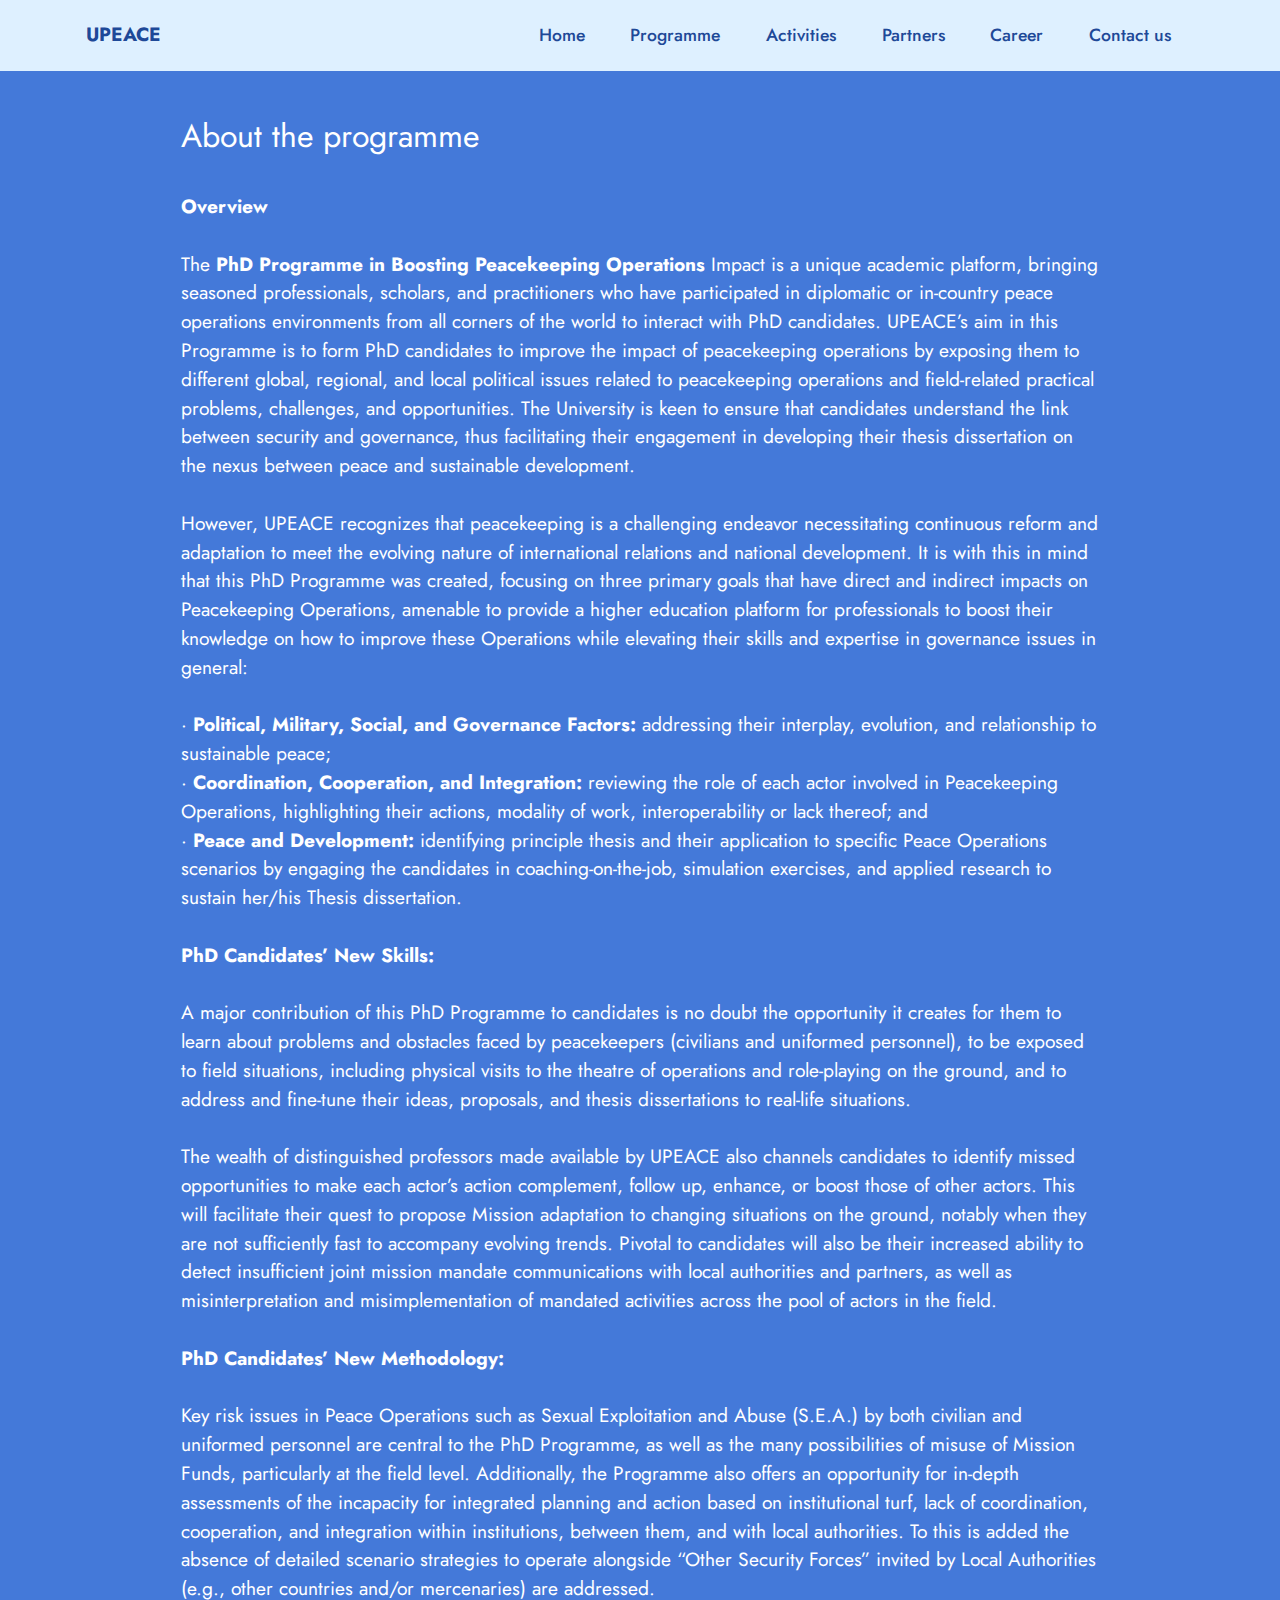
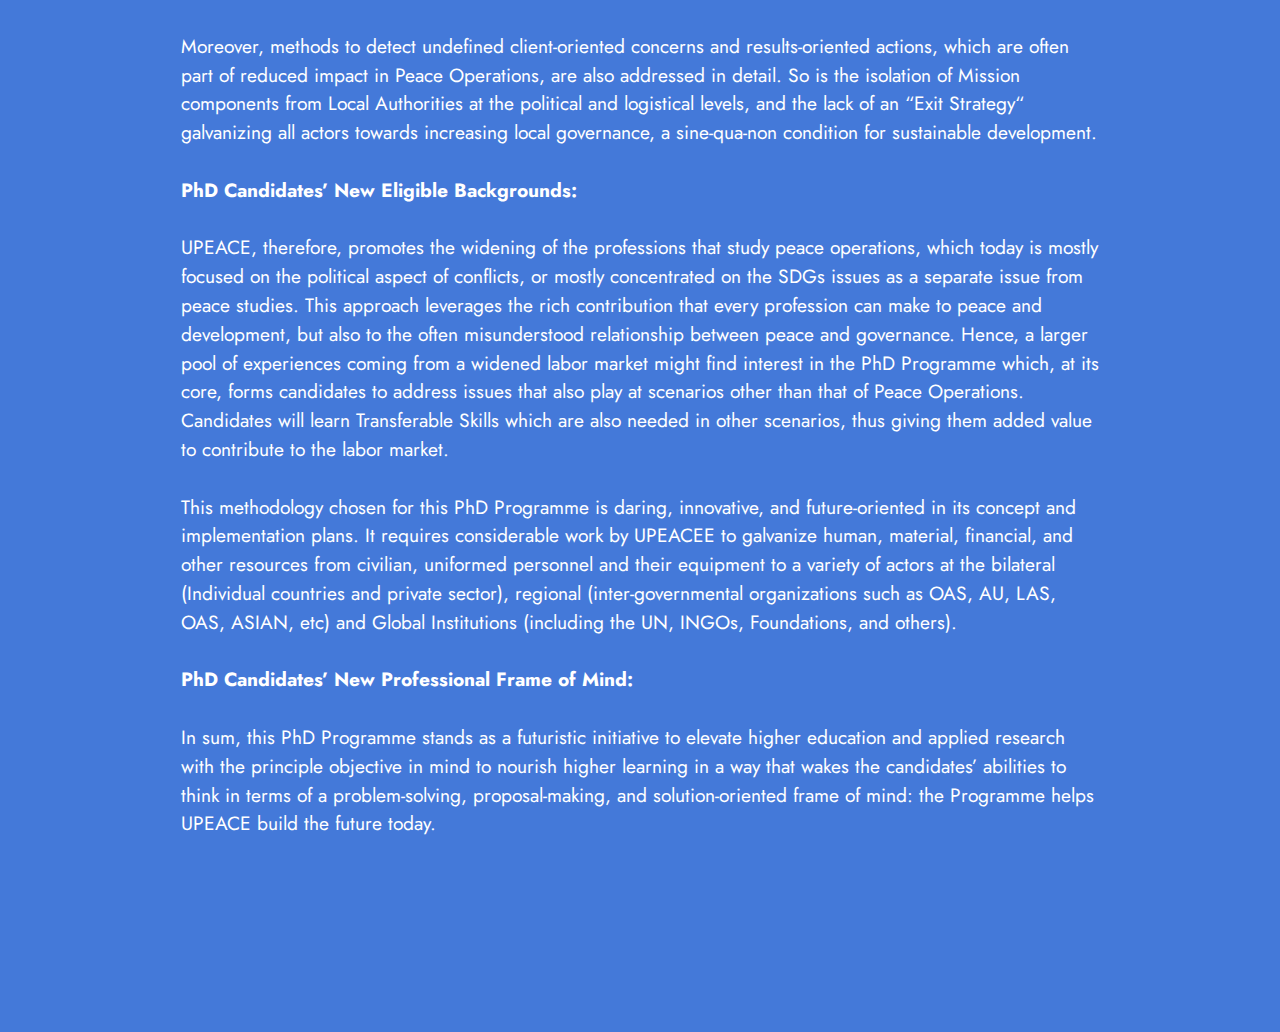
==== commit 63238f8b: "Update index.html" ====
--- a/index.html
+++ b/index.html
@@ -20,7 +20,7 @@
   <link rel="stylesheet" href="assets/theme/css/style.css">
   <link rel="preload" href="https://fonts.googleapis.com/css?family=Jost:100,200,300,400,500,600,700,800,900,100i,200i,300i,400i,500i,600i,700i,800i,900i&display=swap" as="style" onload="this.onload=null;this.rel='stylesheet'">
   <noscript><link rel="stylesheet" href="https://fonts.googleapis.com/css?family=Jost:100,200,300,400,500,600,700,800,900,100i,200i,300i,400i,500i,600i,700i,800i,900i&display=swap"></noscript>
-  <link rel="preload" as="style" href="assets/mobirise/css/mbr-additional.css?v=0XKjRO"><link rel="stylesheet" href="assets/mobirise/css/mbr-additional.css?v=0XKjRO" type="text/css">
+  <link rel="preload" as="style" href="assets/mobirise/css/mbr-additional.css?v=AHwSpU"><link rel="stylesheet" href="assets/mobirise/css/mbr-additional.css?v=AHwSpU" type="text/css">
 
   
   
@@ -80,10 +80,13 @@
             </div>
         </div>
     </div>
-</section><section class="display-7" style="padding: 0;align-items: center;justify-content: center;flex-wrap: wrap;    align-content: center;display: flex;position: relative;height: 4rem;"><a href="https://mobiri.se/3385833" style="flex: 1 1;height: 4rem;position: absolute;width: 100%;z-index: 1;"><img alt="" style="height: 4rem;" src="[data-uri]"></a><p style="margin: 0;text-align: center;" class="display-7">&#8204;</p><a style="z-index:1" href="https://mobirise.com/builder/ai-website-builder.html">AI Website Software</a></section><script src="assets/bootstrap/js/bootstrap.bundle.min.js"></script>  <script src="assets/smoothscroll/smooth-scroll.js"></script>  <script src="assets/ytplayer/index.js"></script>  <script src="assets/dropdown/js/navbar-dropdown.js"></script>  <script src="assets/theme/js/script.js"></script>  
+</section>
+  
+  
+  <script src="assets/bootstrap/js/bootstrap.bundle.min.js"></script>  <script src="assets/smoothscroll/smooth-scroll.js"></script>  <script src="assets/ytplayer/index.js"></script>  <script src="assets/dropdown/js/navbar-dropdown.js"></script>  <script src="assets/theme/js/script.js"></script>  
   
   
   <input name="animation" type="hidden">
    <div id="scrollToTop" class="scrollToTop mbr-arrow-up"><a style="text-align: center;"><i class="mbr-arrow-up-icon mbr-arrow-up-icon-cm cm-icon cm-icon-smallarrow-up"></i></a></div>
   </body>
-</html>+</html>
